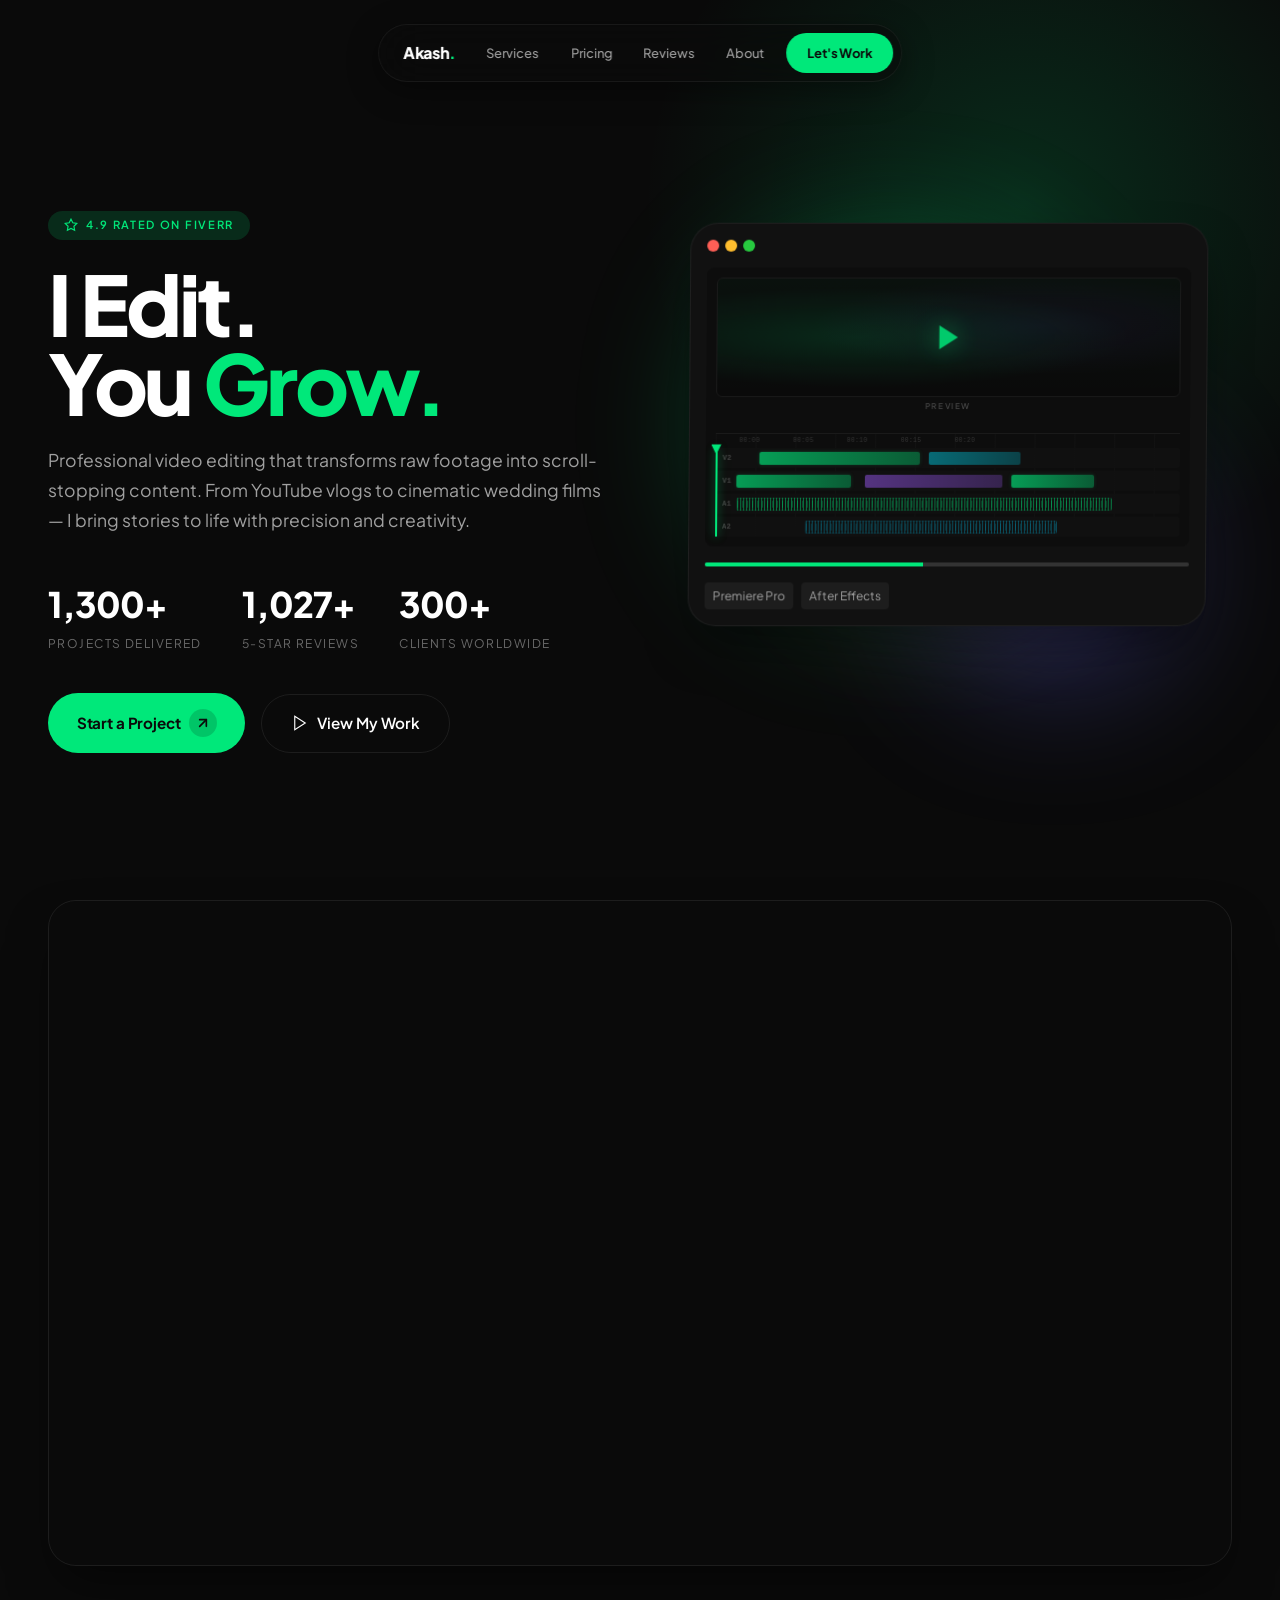
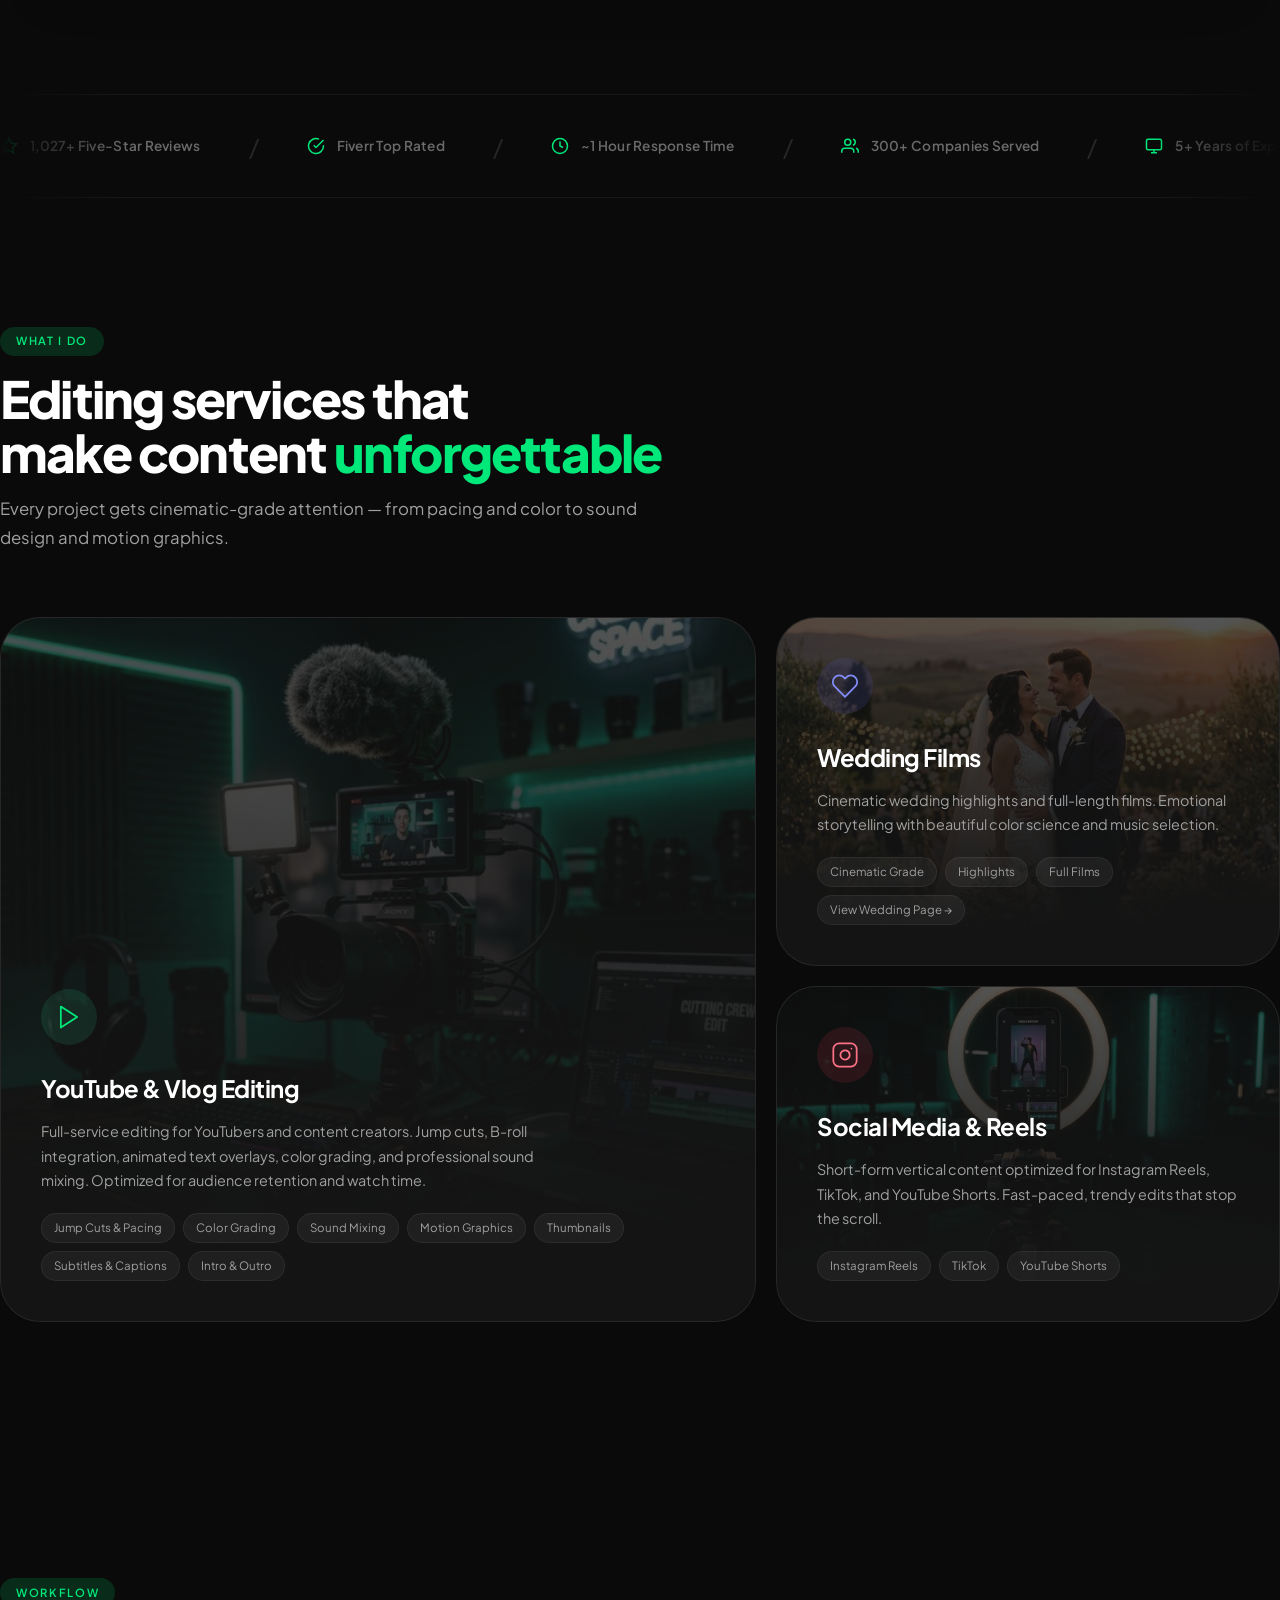
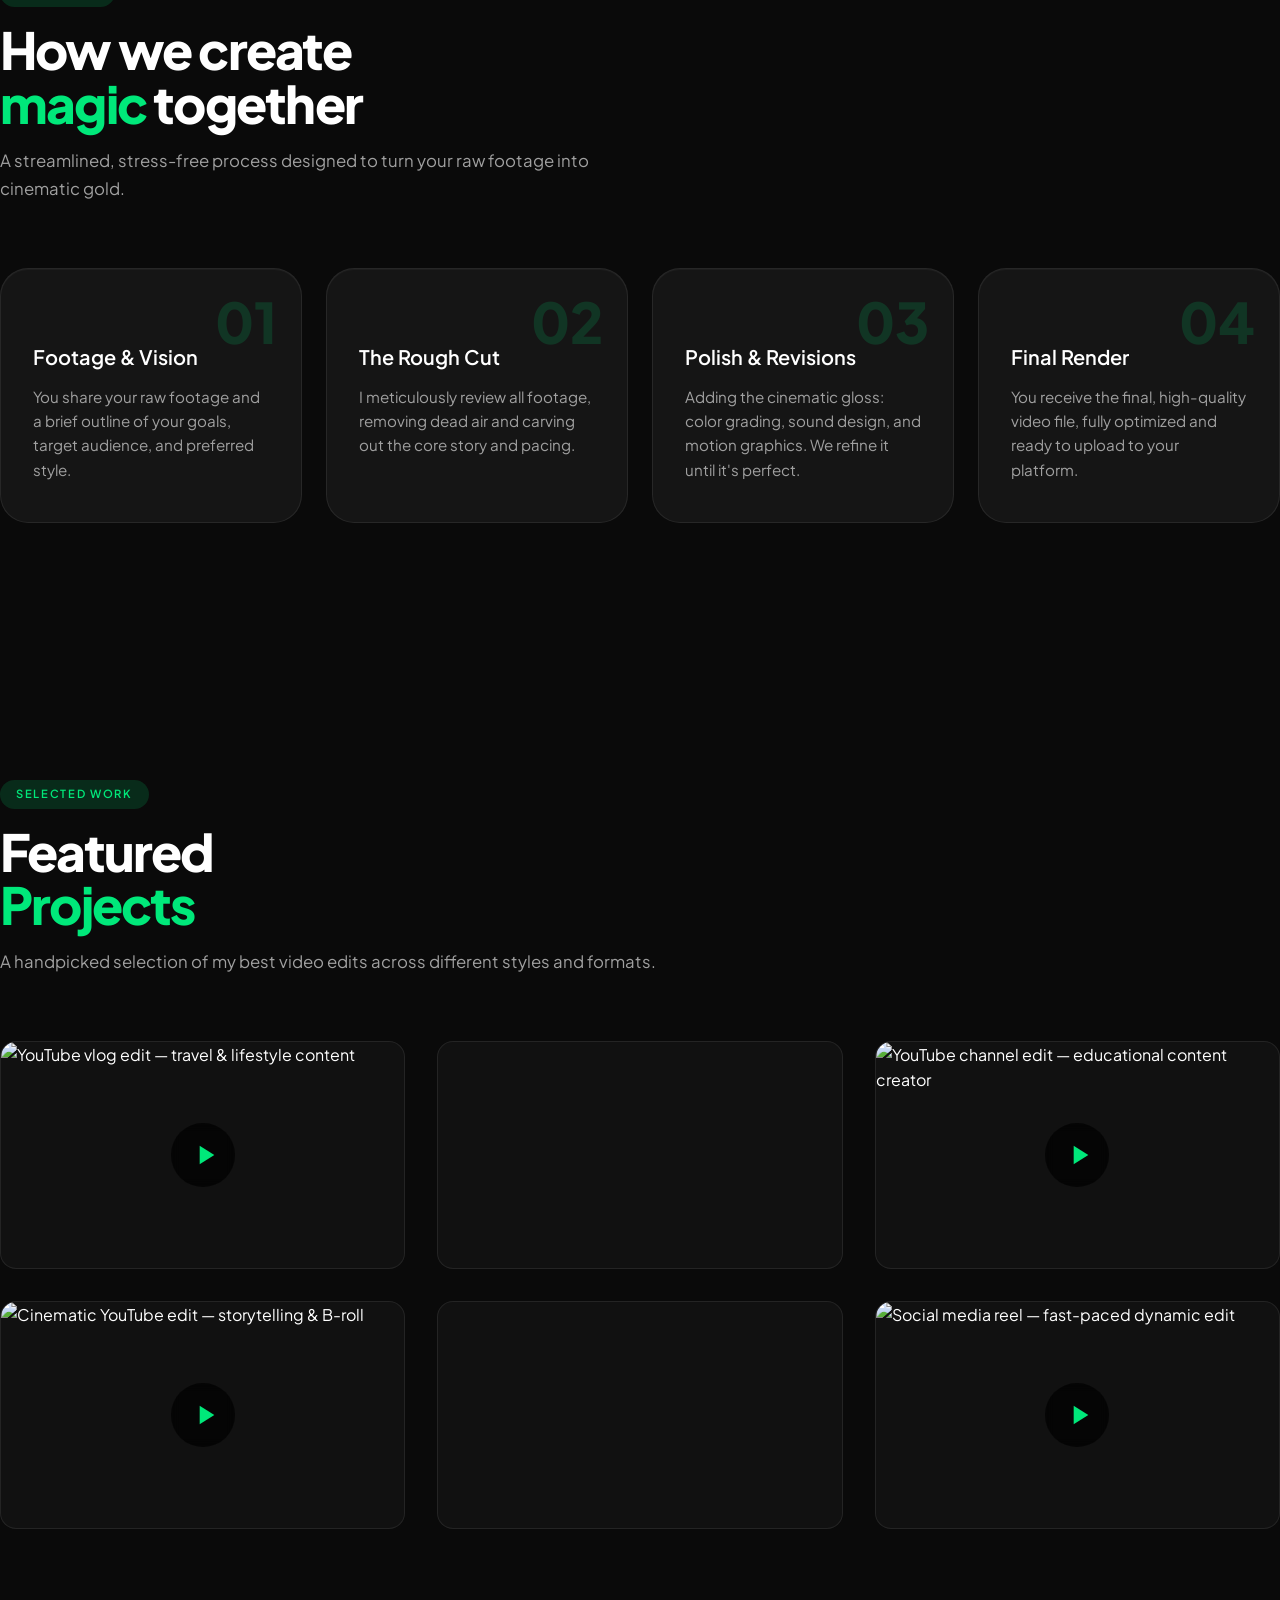
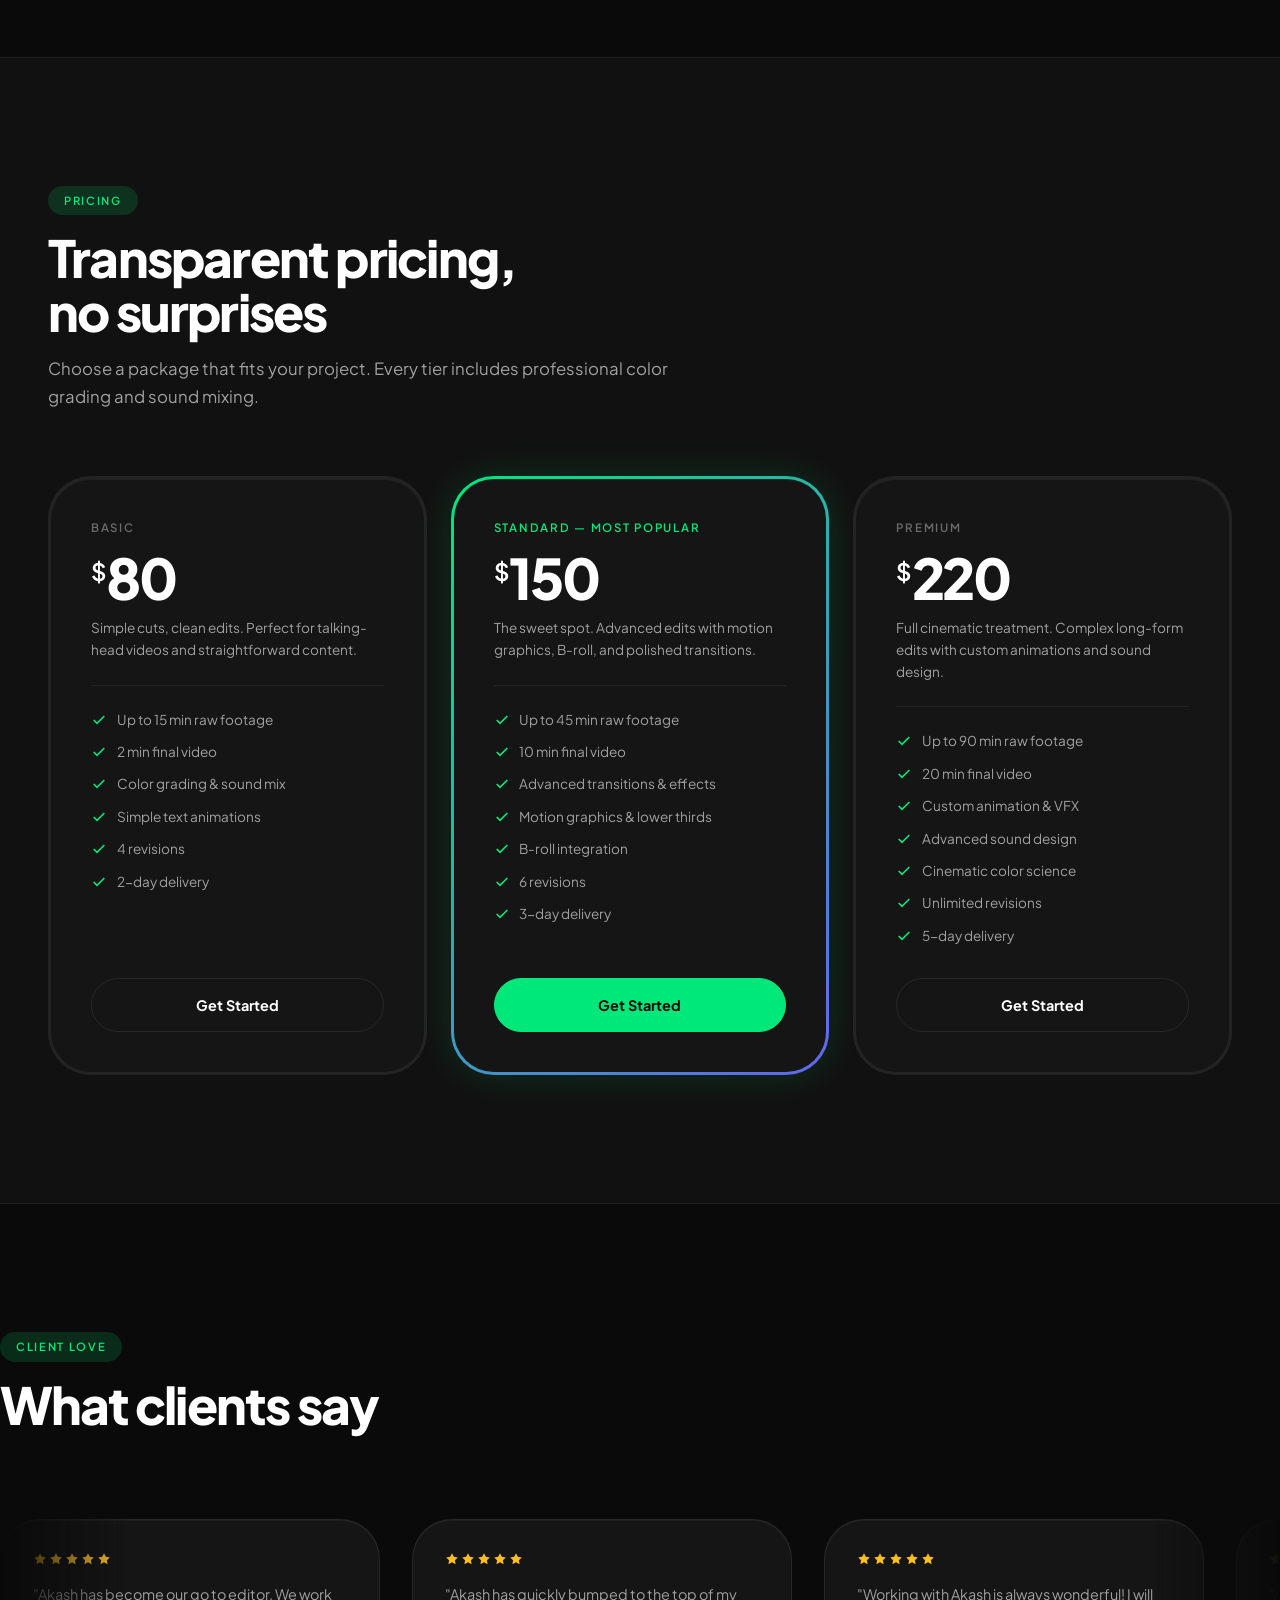
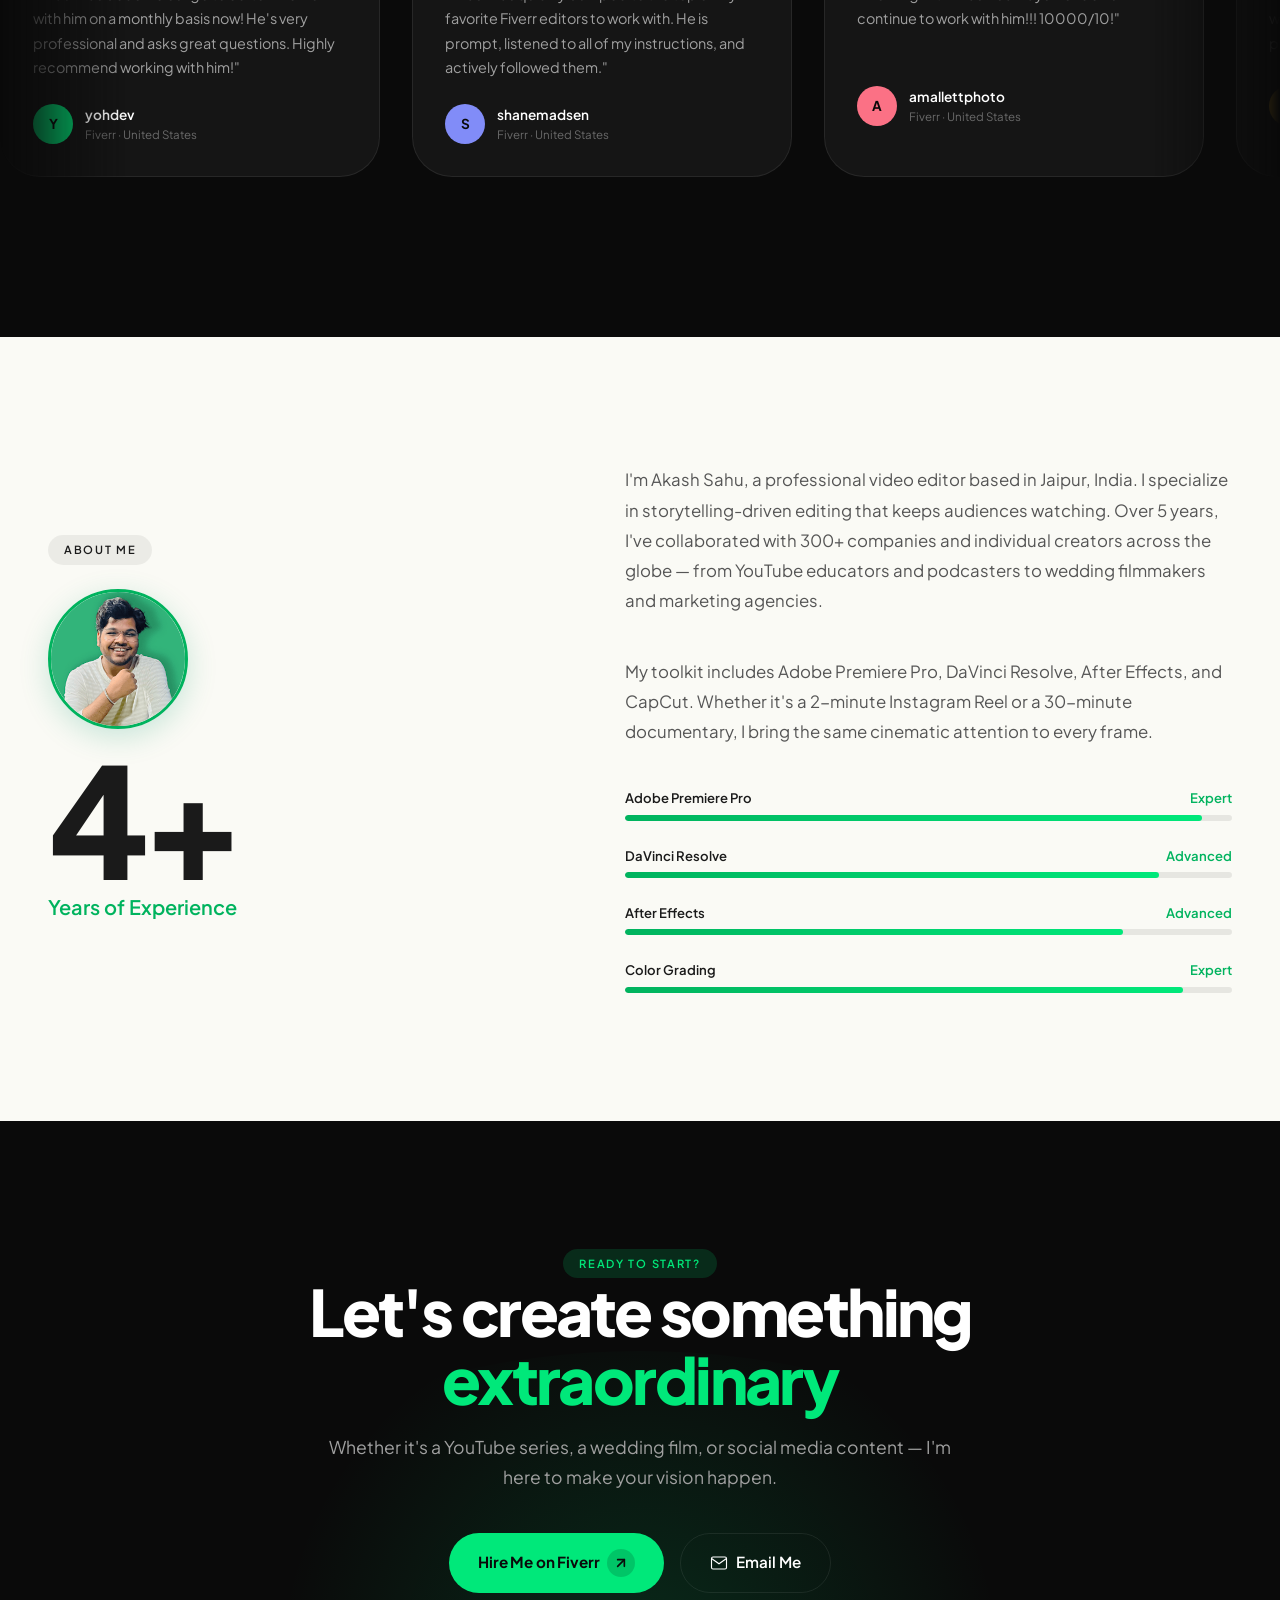
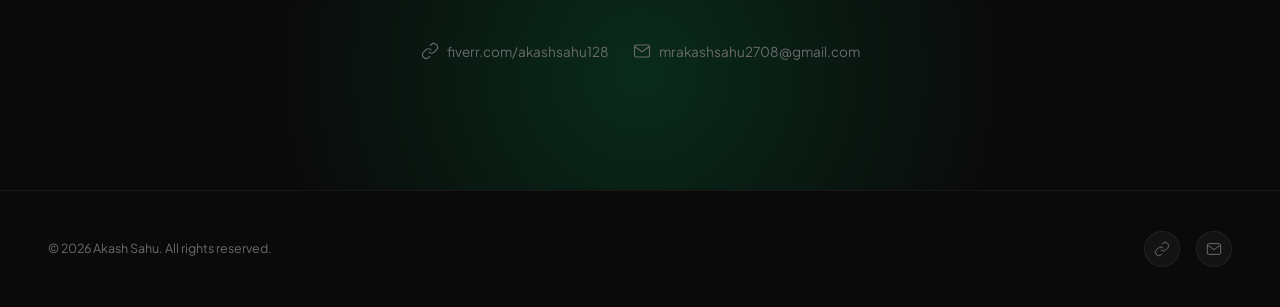
==== index.html @ 8ff0cf75 "Initial commit: Akash Sahu portfolio website" ====
<!DOCTYPE html>
<html lang="en">
<head>
  <meta charset="UTF-8">
  <meta name="viewport" content="width=device-width, initial-scale=1.0">
  <title>Akash Sahu — Professional Video Editor | 1,300+ Projects Delivered</title>
  <meta name="description" content="Professional video editing services by Akash Sahu. 5+ years experience, 1,027+ five-star reviews, 1,300+ projects delivered. YouTube vlogs, wedding cinematics, social media content.">
  <link rel="stylesheet" href="styles.css">
  <link rel="preconnect" href="https://fonts.googleapis.com">
  <link rel="preconnect" href="https://fonts.gstatic.com" crossorigin>
  <link href="https://fonts.googleapis.com/css2?family=Plus+Jakarta+Sans:wght@300;400;500;600;700;800&display=swap" rel="stylesheet">
  <link rel="icon" href="favicon.ico" type="image/x-icon">

  <!-- Open Graph -->
  <meta property="og:type" content="website">
  <meta property="og:title" content="Akash Sahu — Professional Video Editor | 1,300+ Projects Delivered">
  <meta property="og:description" content="Professional video editing services by Akash Sahu. 5+ years experience, 1,027+ five-star reviews, 1,300+ projects delivered. YouTube vlogs, wedding cinematics, social media content.">
  <meta property="og:image" content="profile.jpg">
  <meta name="twitter:card" content="summary_large_image">
  <meta name="twitter:title" content="Akash Sahu — Professional Video Editor">
  <meta name="twitter:description" content="5+ years, 1,027+ five-star reviews, 1,300+ projects delivered. YouTube vlogs, wedding films, social media content.">
  <meta name="twitter:image" content="profile.jpg">

  <!-- Structured Data -->
  <script type="application/ld+json">
  {
    "@context": "https://schema.org",
    "@type": "Person",
    "name": "Akash Sahu",
    "jobTitle": "Professional Video Editor",
    "description": "Professional video editor with 5+ years of experience, 1,027+ five-star reviews, and 1,300+ projects delivered.",
    "email": "mrakashsahu2708@gmail.com",
    "url": "https://www.fiverr.com/akashsahu128",
    "sameAs": ["https://www.fiverr.com/akashsahu128"]
  }
  </script>
</head>
<body>

  <!-- ==================== NAVIGATION ==================== -->
  <nav class="nav-island" id="nav">
    <div class="nav-logo">Akash<span>.</span></div>
    <div class="nav-links">
      <a href="#services">Services</a>
      <a href="#pricing">Pricing</a>
      <a href="#reviews">Reviews</a>
      <a href="#about">About</a>
    </div>
    <a href="#contact" class="nav-cta">Let's Work</a>
    <button class="nav-hamburger" aria-label="Toggle menu">
      <span></span><span></span><span></span>
    </button>
  </nav>

  <!-- Mobile Menu -->
  <div class="mobile-menu">
    <a href="#services">Services</a>
    <a href="#pricing">Pricing</a>
    <a href="#reviews">Reviews</a>
    <a href="#about">About</a>
    <a href="#contact">Contact</a>
  </div>

  <!-- ==================== HERO ==================== -->
  <section class="hero container" id="hero">
    <div class="hero-content">
      <div class="eyebrow reveal">
        <svg width="14" height="14" viewBox="0 0 24 24" fill="none" stroke="currentColor" stroke-width="2"><polygon points="12 2 15.09 8.26 22 9.27 17 14.14 18.18 21.02 12 17.77 5.82 21.02 7 14.14 2 9.27 8.91 8.26"></polygon></svg>
        4.9 Rated on Fiverr
      </div>
      <h1 class="hero-title reveal reveal-delay-1">
        <span class="line">I Edit.</span>
        <span class="line">You <span class="accent">Grow.</span></span>
      </h1>
      <p class="hero-subtitle reveal reveal-delay-2">
        Professional video editing that transforms raw footage into scroll-stopping content. From YouTube vlogs to cinematic wedding films — I bring stories to life with precision and creativity.
      </p>
      <div class="hero-stats reveal reveal-delay-3">
        <div>
          <div class="hero-stat-number" data-count="1300" data-suffix="+">0</div>
          <div class="hero-stat-label">Projects Delivered</div>
        </div>
        <div>
          <div class="hero-stat-number" data-count="1027" data-suffix="+">0</div>
          <div class="hero-stat-label">5-Star Reviews</div>
        </div>
        <div>
          <div class="hero-stat-number" data-count="300" data-suffix="+">0</div>
          <div class="hero-stat-label">Clients Worldwide</div>
        </div>
      </div>
      <div class="hero-actions reveal reveal-delay-4">
        <a href="#contact" class="btn-primary">
          Start a Project
          <span class="btn-icon">
            <svg width="16" height="16" viewBox="0 0 24 24" fill="none" stroke="currentColor" stroke-width="2.5" stroke-linecap="round" stroke-linejoin="round"><line x1="7" y1="17" x2="17" y2="7"></line><polyline points="7 7 17 7 17 17"></polyline></svg>
          </span>
        </a>
        <a href="#services" class="btn-secondary">
          <svg width="18" height="18" viewBox="0 0 24 24" fill="none" stroke="currentColor" stroke-width="1.5"><polygon points="5 3 19 12 5 21 5 3"></polygon></svg>
          View My Work
        </a>
      </div>
    </div>

    <div class="hero-visual reveal">
      <div class="hero-visual-wrapper">
        <div class="hero-visual-orb orb-1"></div>
        <div class="hero-visual-orb orb-2"></div>
        <div class="hero-visual-orb orb-3"></div>
        <div class="hero-card">
          <div class="hero-card-header">
            <div class="hero-card-dots"><span></span><span></span><span></span></div>
          </div>
          <div class="hero-card-img hero-nle-graphic">
            <!-- Preview Monitor -->
            <div class="nle-preview">
              <div class="nle-preview-screen">
                <div class="nle-preview-gradient"></div>
                <svg class="nle-preview-play" viewBox="0 0 24 24" fill="var(--accent)"><polygon points="5 3 19 12 5 21 5 3"></polygon></svg>
              </div>
              <div class="nle-preview-label">PREVIEW</div>
            </div>
            <!-- Timeline Tracks -->
            <div class="nle-tracks">
              <div class="nle-track">
                <span class="nle-track-label">V2</span>
                <div class="nle-clip clip-green clip-short" style="width:35%;margin-left:5%"></div>
                <div class="nle-clip clip-teal clip-short" style="width:20%;margin-left:2%"></div>
              </div>
              <div class="nle-track">
                <span class="nle-track-label">V1</span>
                <div class="nle-clip clip-green" style="width:25%;margin-left:0%"></div>
                <div class="nle-clip clip-purple" style="width:30%;margin-left:3%"></div>
                <div class="nle-clip clip-green clip-short" style="width:18%;margin-left:2%"></div>
              </div>
              <div class="nle-track">
                <span class="nle-track-label">A1</span>
                <div class="nle-clip clip-waveform" style="width:82%;margin-left:0%"></div>
              </div>
              <div class="nle-track">
                <span class="nle-track-label">A2</span>
                <div class="nle-clip clip-waveform clip-waveform-alt" style="width:55%;margin-left:15%"></div>
              </div>
              <!-- Playhead -->
              <div class="nle-playhead"></div>
            </div>
          </div>
          <div class="hero-card-timeline">
            <div class="timeline-bar"><div class="timeline-progress"></div></div>
          </div>
          <div class="hero-card-tools">
            <span class="tool-tag">Premiere Pro</span>
            <span class="tool-tag">After Effects</span>
          </div>
        </div>
      </div>
    </div>
  </section>

  <!-- ==================== SHOWREEL SECTION ==================== -->
  <section class="showreel-section">
    <div class="container reveal">
      <div class="showreel-container">
        <iframe src="https://player.vimeo.com/video/895341088?background=1&autoplay=1&loop=1&byline=0&title=0" frameborder="0" allow="autoplay; fullscreen; picture-in-picture" allowfullscreen></iframe>
      </div>
    </div>
  </section>

  <!-- ==================== MARQUEE ==================== -->
  <section class="marquee-section">
    <div class="marquee-track">
      <div class="marquee-item">
        <svg width="18" height="18" viewBox="0 0 24 24" fill="none" stroke="currentColor" stroke-width="2"><polygon points="12 2 15.09 8.26 22 9.27 17 14.14 18.18 21.02 12 17.77 5.82 21.02 7 14.14 2 9.27 8.91 8.26"></polygon></svg>
        1,027+ Five-Star Reviews
      </div>
      <span class="marquee-divider">/</span>
      <div class="marquee-item">
        <svg width="18" height="18" viewBox="0 0 24 24" fill="none" stroke="currentColor" stroke-width="2"><path d="M22 11.08V12a10 10 0 1 1-5.93-9.14"></path><polyline points="22 4 12 14.01 9 11.01"></polyline></svg>
        Fiverr Top Rated
      </div>
      <span class="marquee-divider">/</span>
      <div class="marquee-item">
        <svg width="18" height="18" viewBox="0 0 24 24" fill="none" stroke="currentColor" stroke-width="2"><circle cx="12" cy="12" r="10"></circle><polyline points="12 6 12 12 16 14"></polyline></svg>
        ~1 Hour Response Time
      </div>
      <span class="marquee-divider">/</span>
      <div class="marquee-item">
        <svg width="18" height="18" viewBox="0 0 24 24" fill="none" stroke="currentColor" stroke-width="2"><path d="M17 21v-2a4 4 0 0 0-4-4H5a4 4 0 0 0-4 4v2"></path><circle cx="9" cy="7" r="4"></circle><path d="M23 21v-2a4 4 0 0 0-3-3.87"></path><path d="M16 3.13a4 4 0 0 1 0 7.75"></path></svg>
        300+ Companies Served
      </div>
      <span class="marquee-divider">/</span>
      <div class="marquee-item">
        <svg width="18" height="18" viewBox="0 0 24 24" fill="none" stroke="currentColor" stroke-width="2"><rect x="2" y="3" width="20" height="14" rx="2" ry="2"></rect><line x1="8" y1="21" x2="16" y2="21"></line><line x1="12" y1="17" x2="12" y2="21"></line></svg>
        5+ Years of Experience
      </div>
      <span class="marquee-divider">/</span>
      <!-- Duplicate for seamless loop -->
      <div class="marquee-item">
        <svg width="18" height="18" viewBox="0 0 24 24" fill="none" stroke="currentColor" stroke-width="2"><polygon points="12 2 15.09 8.26 22 9.27 17 14.14 18.18 21.02 12 17.77 5.82 21.02 7 14.14 2 9.27 8.91 8.26"></polygon></svg>
        1,027+ Five-Star Reviews
      </div>
      <span class="marquee-divider">/</span>
      <div class="marquee-item">
        <svg width="18" height="18" viewBox="0 0 24 24" fill="none" stroke="currentColor" stroke-width="2"><path d="M22 11.08V12a10 10 0 1 1-5.93-9.14"></path><polyline points="22 4 12 14.01 9 11.01"></polyline></svg>
        Fiverr Top Rated
      </div>
      <span class="marquee-divider">/</span>
      <div class="marquee-item">
        <svg width="18" height="18" viewBox="0 0 24 24" fill="none" stroke="currentColor" stroke-width="2"><circle cx="12" cy="12" r="10"></circle><polyline points="12 6 12 12 16 14"></polyline></svg>
        ~1 Hour Response Time
      </div>
      <span class="marquee-divider">/</span>
      <div class="marquee-item">
        <svg width="18" height="18" viewBox="0 0 24 24" fill="none" stroke="currentColor" stroke-width="2"><path d="M17 21v-2a4 4 0 0 0-4-4H5a4 4 0 0 0-4 4v2"></path><circle cx="9" cy="7" r="4"></circle><path d="M23 21v-2a4 4 0 0 0-3-3.87"></path><path d="M16 3.13a4 4 0 0 1 0 7.75"></path></svg>
        300+ Companies Served
      </div>
      <span class="marquee-divider">/</span>
      <div class="marquee-item">
        <svg width="18" height="18" viewBox="0 0 24 24" fill="none" stroke="currentColor" stroke-width="2"><rect x="2" y="3" width="20" height="14" rx="2" ry="2"></rect><line x1="8" y1="21" x2="16" y2="21"></line><line x1="12" y1="17" x2="12" y2="21"></line></svg>
        5+ Years of Experience
      </div>
      <span class="marquee-divider">/</span>
    </div>
  </section>

  <!-- ==================== SERVICES ==================== -->
  <section class="services container" id="services">
    <div class="section-header">
      <div class="eyebrow reveal">What I Do</div>
      <h2 class="section-title reveal reveal-delay-1">Editing services that<br>make content <span style="color:var(--accent)">unforgettable</span></h2>
      <p class="section-subtitle reveal reveal-delay-2">Every project gets cinematic-grade attention — from pacing and color to sound design and motion graphics.</p>
    </div>

    <div class="services-grid">
      <!-- Card 1: YouTube (Large) -->
      <div class="service-card large reveal">
        <div class="service-card-bg" style="background-image: url('images/service_vlog.png');"></div>
        <div class="service-icon">
          <svg viewBox="0 0 24 24" fill="none" stroke="currentColor" stroke-linecap="round" stroke-linejoin="round">
            <polygon points="5 3 19 12 5 21 5 3"></polygon>
          </svg>
        </div>
        <h3 class="service-title">YouTube & Vlog Editing</h3>
        <p class="service-description">
          Full-service editing for YouTubers and content creators. Jump cuts, B-roll integration, animated text overlays, color grading, and professional sound mixing. Optimized for audience retention and watch time.
        </p>
        <div class="service-features">
          <span class="service-feature-tag">Jump Cuts & Pacing</span>
          <span class="service-feature-tag">Color Grading</span>
          <span class="service-feature-tag">Sound Mixing</span>
          <span class="service-feature-tag">Motion Graphics</span>
          <span class="service-feature-tag">Thumbnails</span>
          <span class="service-feature-tag">Subtitles & Captions</span>
          <span class="service-feature-tag">Intro & Outro</span>
        </div>
      </div>

      <!-- Card 2: Weddings -->
      <a href="wedding.html" class="service-card reveal reveal-delay-1" style="text-decoration:none;cursor:pointer;">
        <div class="service-card-bg" style="background-image: url('images/service_wedding.png');"></div>
        <div class="service-icon">
          <svg viewBox="0 0 24 24" fill="none" stroke="currentColor" stroke-linecap="round" stroke-linejoin="round">
            <path d="M20.84 4.61a5.5 5.5 0 0 0-7.78 0L12 5.67l-1.06-1.06a5.5 5.5 0 0 0-7.78 7.78l1.06 1.06L12 21.23l7.78-7.78 1.06-1.06a5.5 5.5 0 0 0 0-7.78z"></path>
          </svg>
        </div>
        <h3 class="service-title">Wedding Films</h3>
        <p class="service-description">
          Cinematic wedding highlights and full-length films. Emotional storytelling with beautiful color science and music selection.
        </p>
        <div class="service-features">
          <span class="service-feature-tag">Cinematic Grade</span>
          <span class="service-feature-tag">Highlights</span>
          <span class="service-feature-tag">Full Films</span>
          <span class="service-feature-tag">View Wedding Page →</span>
        </div>
      </a>

      <!-- Card 3: Social Media -->
      <div class="service-card reveal reveal-delay-2">
        <div class="service-card-bg" style="background-image: url('images/service_reels.png');"></div>
        <div class="service-icon">
          <svg viewBox="0 0 24 24" fill="none" stroke="currentColor" stroke-linecap="round" stroke-linejoin="round">
            <rect x="2" y="2" width="20" height="20" rx="5" ry="5"></rect>
            <path d="M16 11.37A4 4 0 1 1 12.63 8 4 4 0 0 1 16 11.37z"></path>
            <line x1="17.5" y1="6.5" x2="17.51" y2="6.5"></line>
          </svg>
        </div>
        <h3 class="service-title">Social Media & Reels</h3>
        <p class="service-description">
          Short-form vertical content optimized for Instagram Reels, TikTok, and YouTube Shorts. Fast-paced, trendy edits that stop the scroll.
        </p>
        <div class="service-features">
          <span class="service-feature-tag">Instagram Reels</span>
          <span class="service-feature-tag">TikTok</span>
          <span class="service-feature-tag">YouTube Shorts</span>
        </div>
      </div>
    </div>
  </section>

  <!-- ==================== WORKING PROCESS ==================== -->
  <section class="process container" id="process">
    <div class="section-header">
      <div class="eyebrow reveal">Workflow</div>
      <h2 class="section-title reveal reveal-delay-1">How we create<br><span style="color:var(--accent)">magic</span> together</h2>
      <p class="section-subtitle reveal reveal-delay-2">A streamlined, stress-free process designed to turn your raw footage into cinematic gold.</p>
    </div>

    <div class="process-grid">
      <!-- Step 1 -->
      <div class="process-step reveal">
        <div class="process-number">01</div>
        <h3 class="process-title">Footage & Vision</h3>
        <p class="process-desc">You share your raw footage and a brief outline of your goals, target audience, and preferred style.</p>
      </div>

      <!-- Step 2 -->
      <div class="process-step reveal reveal-delay-1">
        <div class="process-number">02</div>
        <h3 class="process-title">The Rough Cut</h3>
        <p class="process-desc">I meticulously review all footage, removing dead air and carving out the core story and pacing.</p>
      </div>

      <!-- Step 3 -->
      <div class="process-step reveal reveal-delay-2">
        <div class="process-number">03</div>
        <h3 class="process-title">Polish & Revisions</h3>
        <p class="process-desc">Adding the cinematic gloss: color grading, sound design, and motion graphics. We refine it until it's perfect.</p>
      </div>

      <!-- Step 4 -->
      <div class="process-step reveal reveal-delay-3">
        <div class="process-number">04</div>
        <h3 class="process-title">Final Render</h3>
        <p class="process-desc">You receive the final, high-quality video file, fully optimized and ready to upload to your platform.</p>
      </div>
    </div>
  </section>

  <!-- ==================== PORTFOLIO ==================== -->
  <section class="portfolio container" id="portfolio">
    <div class="section-header">
      <div class="eyebrow reveal">Selected Work</div>
      <h2 class="section-title reveal reveal-delay-1">Featured<br><span style="color:var(--accent)">Projects</span></h2>
      <p class="section-subtitle reveal reveal-delay-2">A handpicked selection of my best video edits across different styles and formats.</p>
    </div>

    <div class="portfolio-grid">
      <!-- 1 -->
      <div class="portfolio-item reveal">
        <a href="https://www.youtube.com/watch?v=IF19DSwY68c" target="_blank" class="yt-thumbnail-wrapper">
          <img src="https://i.ytimg.com/vi/IF19DSwY68c/maxresdefault.jpg" alt="YouTube vlog edit — travel & lifestyle content" class="yt-thumbnail" width="1280" height="720" loading="lazy">
          <div class="yt-play-btn"><svg viewBox="0 0 24 24" fill="currentColor" width="32" height="32"><path d="M8 5v14l11-7z"/></svg></div>
        </a>
      </div>
      <!-- 2 -->
      <div class="portfolio-item reveal reveal-delay-1">
        <iframe src="https://player.vimeo.com/video/895341088" frameborder="0" allow="autoplay; fullscreen; picture-in-picture" allowfullscreen loading="lazy"></iframe>
      </div>
      <!-- 3 -->
      <div class="portfolio-item reveal reveal-delay-2">
        <a href="https://www.youtube.com/watch?v=ytHVjtpH3X8" target="_blank" class="yt-thumbnail-wrapper">
          <img src="https://i.ytimg.com/vi/ytHVjtpH3X8/maxresdefault.jpg" alt="YouTube channel edit — educational content creator" class="yt-thumbnail" width="1280" height="720" loading="lazy">
          <div class="yt-play-btn"><svg viewBox="0 0 24 24" fill="currentColor" width="32" height="32"><path d="M8 5v14l11-7z"/></svg></div>
        </a>
      </div>
      <!-- 4 -->
      <div class="portfolio-item reveal">
        <a href="https://www.youtube.com/watch?v=e10_kUHwZQg" target="_blank" class="yt-thumbnail-wrapper">
          <img src="https://i.ytimg.com/vi/e10_kUHwZQg/maxresdefault.jpg" alt="Cinematic YouTube edit — storytelling & B-roll" class="yt-thumbnail" width="1280" height="720" loading="lazy">
          <div class="yt-play-btn"><svg viewBox="0 0 24 24" fill="currentColor" width="32" height="32"><path d="M8 5v14l11-7z"/></svg></div>
        </a>
      </div>
      <!-- 5 -->
      <div class="portfolio-item reveal reveal-delay-1">
        <iframe src="https://player.vimeo.com/video/950364816" frameborder="0" allow="autoplay; fullscreen; picture-in-picture" allowfullscreen loading="lazy"></iframe>
      </div>
      <!-- 6 -->
      <div class="portfolio-item reveal reveal-delay-2">
        <a href="https://www.youtube.com/watch?v=-rHk6a1yCV0" target="_blank" class="yt-thumbnail-wrapper">
          <img src="https://i.ytimg.com/vi/-rHk6a1yCV0/maxresdefault.jpg" alt="Social media reel — fast-paced dynamic edit" class="yt-thumbnail" width="1280" height="720" loading="lazy">
          <div class="yt-play-btn"><svg viewBox="0 0 24 24" fill="currentColor" width="32" height="32"><path d="M8 5v14l11-7z"/></svg></div>
        </a>
      </div>
    </div>
  </section>

  <!-- ==================== PRICING ==================== -->
  <section class="pricing" id="pricing">
    <div class="container">
      <div class="section-header">
        <div class="eyebrow reveal">Pricing</div>
        <h2 class="section-title reveal reveal-delay-1">Transparent pricing,<br>no surprises</h2>
        <p class="section-subtitle reveal reveal-delay-2">Choose a package that fits your project. Every tier includes professional color grading and sound mixing.</p>
      </div>

      <div class="pricing-grid">
        <!-- Basic -->
        <div class="pricing-card-outer reveal">
          <div class="pricing-card">
            <div class="pricing-tier">Basic</div>
            <div class="pricing-price"><sup>$</sup>80</div>
            <p class="pricing-desc">Simple cuts, clean edits. Perfect for talking-head videos and straightforward content.</p>
            <div class="pricing-divider"></div>
            <div class="pricing-features">
              <div class="pricing-feature">
                <svg width="16" height="16" viewBox="0 0 24 24" fill="none" stroke="currentColor" stroke-width="2.5"><polyline points="20 6 9 17 4 12"></polyline></svg>
                Up to 15 min raw footage
              </div>
              <div class="pricing-feature">
                <svg width="16" height="16" viewBox="0 0 24 24" fill="none" stroke="currentColor" stroke-width="2.5"><polyline points="20 6 9 17 4 12"></polyline></svg>
                2 min final video
              </div>
              <div class="pricing-feature">
                <svg width="16" height="16" viewBox="0 0 24 24" fill="none" stroke="currentColor" stroke-width="2.5"><polyline points="20 6 9 17 4 12"></polyline></svg>
                Color grading & sound mix
              </div>
              <div class="pricing-feature">
                <svg width="16" height="16" viewBox="0 0 24 24" fill="none" stroke="currentColor" stroke-width="2.5"><polyline points="20 6 9 17 4 12"></polyline></svg>
                Simple text animations
              </div>
              <div class="pricing-feature">
                <svg width="16" height="16" viewBox="0 0 24 24" fill="none" stroke="currentColor" stroke-width="2.5"><polyline points="20 6 9 17 4 12"></polyline></svg>
                4 revisions
              </div>
              <div class="pricing-feature">
                <svg width="16" height="16" viewBox="0 0 24 24" fill="none" stroke="currentColor" stroke-width="2.5"><polyline points="20 6 9 17 4 12"></polyline></svg>
                2-day delivery
              </div>
            </div>
            <a href="https://www.fiverr.com/akashsahu128/professional-video-editing-for-your-youtube-channel-vlog" target="_blank" rel="noopener" class="pricing-cta">Get Started</a>
          </div>
        </div>

        <!-- Standard (Featured) -->
        <div class="pricing-card-outer featured reveal reveal-delay-1">
          <div class="pricing-card">
            <div class="pricing-tier">Standard — Most Popular</div>
            <div class="pricing-price"><sup>$</sup>150</div>
            <p class="pricing-desc">The sweet spot. Advanced edits with motion graphics, B-roll, and polished transitions.</p>
            <div class="pricing-divider"></div>
            <div class="pricing-features">
              <div class="pricing-feature">
                <svg width="16" height="16" viewBox="0 0 24 24" fill="none" stroke="currentColor" stroke-width="2.5"><polyline points="20 6 9 17 4 12"></polyline></svg>
                Up to 45 min raw footage
              </div>
              <div class="pricing-feature">
                <svg width="16" height="16" viewBox="0 0 24 24" fill="none" stroke="currentColor" stroke-width="2.5"><polyline points="20 6 9 17 4 12"></polyline></svg>
                10 min final video
              </div>
              <div class="pricing-feature">
                <svg width="16" height="16" viewBox="0 0 24 24" fill="none" stroke="currentColor" stroke-width="2.5"><polyline points="20 6 9 17 4 12"></polyline></svg>
                Advanced transitions & effects
              </div>
              <div class="pricing-feature">
                <svg width="16" height="16" viewBox="0 0 24 24" fill="none" stroke="currentColor" stroke-width="2.5"><polyline points="20 6 9 17 4 12"></polyline></svg>
                Motion graphics & lower thirds
              </div>
              <div class="pricing-feature">
                <svg width="16" height="16" viewBox="0 0 24 24" fill="none" stroke="currentColor" stroke-width="2.5"><polyline points="20 6 9 17 4 12"></polyline></svg>
                B-roll integration
              </div>
              <div class="pricing-feature">
                <svg width="16" height="16" viewBox="0 0 24 24" fill="none" stroke="currentColor" stroke-width="2.5"><polyline points="20 6 9 17 4 12"></polyline></svg>
                6 revisions
              </div>
              <div class="pricing-feature">
                <svg width="16" height="16" viewBox="0 0 24 24" fill="none" stroke="currentColor" stroke-width="2.5"><polyline points="20 6 9 17 4 12"></polyline></svg>
                3-day delivery
              </div>
            </div>
            <a href="https://www.fiverr.com/akashsahu128/professional-video-editing-for-your-youtube-channel-vlog" target="_blank" rel="noopener" class="pricing-cta">Get Started</a>
          </div>
        </div>

        <!-- Premium -->
        <div class="pricing-card-outer reveal reveal-delay-2">
          <div class="pricing-card">
            <div class="pricing-tier">Premium</div>
            <div class="pricing-price"><sup>$</sup>220</div>
            <p class="pricing-desc">Full cinematic treatment. Complex long-form edits with custom animations and sound design.</p>
            <div class="pricing-divider"></div>
            <div class="pricing-features">
              <div class="pricing-feature">
                <svg width="16" height="16" viewBox="0 0 24 24" fill="none" stroke="currentColor" stroke-width="2.5"><polyline points="20 6 9 17 4 12"></polyline></svg>
                Up to 90 min raw footage
              </div>
              <div class="pricing-feature">
                <svg width="16" height="16" viewBox="0 0 24 24" fill="none" stroke="currentColor" stroke-width="2.5"><polyline points="20 6 9 17 4 12"></polyline></svg>
                20 min final video
              </div>
              <div class="pricing-feature">
                <svg width="16" height="16" viewBox="0 0 24 24" fill="none" stroke="currentColor" stroke-width="2.5"><polyline points="20 6 9 17 4 12"></polyline></svg>
                Custom animation & VFX
              </div>
              <div class="pricing-feature">
                <svg width="16" height="16" viewBox="0 0 24 24" fill="none" stroke="currentColor" stroke-width="2.5"><polyline points="20 6 9 17 4 12"></polyline></svg>
                Advanced sound design
              </div>
              <div class="pricing-feature">
                <svg width="16" height="16" viewBox="0 0 24 24" fill="none" stroke="currentColor" stroke-width="2.5"><polyline points="20 6 9 17 4 12"></polyline></svg>
                Cinematic color science
              </div>
              <div class="pricing-feature">
                <svg width="16" height="16" viewBox="0 0 24 24" fill="none" stroke="currentColor" stroke-width="2.5"><polyline points="20 6 9 17 4 12"></polyline></svg>
                Unlimited revisions
              </div>
              <div class="pricing-feature">
                <svg width="16" height="16" viewBox="0 0 24 24" fill="none" stroke="currentColor" stroke-width="2.5"><polyline points="20 6 9 17 4 12"></polyline></svg>
                5-day delivery
              </div>
            </div>
            <a href="https://www.fiverr.com/akashsahu128/professional-video-editing-for-your-youtube-channel-vlog" target="_blank" rel="noopener" class="pricing-cta">Get Started</a>
          </div>
        </div>
      </div>
    </div>
  </section>

  <!-- ==================== REVIEWS ==================== -->
  <section class="reviews container" id="reviews">
    <div class="reviews-header">
      <div>
        <div class="eyebrow reveal">Client Love</div>
        <h2 class="section-title reveal reveal-delay-1">What clients say</h2>
      </div>
      <div class="reviews-rating reveal reveal-delay-2">
        <div class="stars">
          <svg width="18" height="18" viewBox="0 0 24 24" fill="currentColor"><polygon points="12 2 15.09 8.26 22 9.27 17 14.14 18.18 21.02 12 17.77 5.82 21.02 7 14.14 2 9.27 8.91 8.26"></polygon></svg>
          <svg width="18" height="18" viewBox="0 0 24 24" fill="currentColor"><polygon points="12 2 15.09 8.26 22 9.27 17 14.14 18.18 21.02 12 17.77 5.82 21.02 7 14.14 2 9.27 8.91 8.26"></polygon></svg>
          <svg width="18" height="18" viewBox="0 0 24 24" fill="currentColor"><polygon points="12 2 15.09 8.26 22 9.27 17 14.14 18.18 21.02 12 17.77 5.82 21.02 7 14.14 2 9.27 8.91 8.26"></polygon></svg>
          <svg width="18" height="18" viewBox="0 0 24 24" fill="currentColor"><polygon points="12 2 15.09 8.26 22 9.27 17 14.14 18.18 21.02 12 17.77 5.82 21.02 7 14.14 2 9.27 8.91 8.26"></polygon></svg>
          <svg width="18" height="18" viewBox="0 0 24 24" fill="currentColor"><polygon points="12 2 15.09 8.26 22 9.27 17 14.14 18.18 21.02 12 17.77 5.82 21.02 7 14.14 2 9.27 8.91 8.26"></polygon></svg>
        </div>
        4.9/5 from 1,027+ reviews
      </div>
    </div>

    <div class="reviews-marquee-container">
      <div class="reviews-scroll" id="reviews-track">
        <!-- Review 1: yohdev -->
        <div class="review-card">
          <div class="review-stars">
            <svg width="14" height="14" viewBox="0 0 24 24" fill="currentColor"><polygon points="12 2 15.09 8.26 22 9.27 17 14.14 18.18 21.02 12 17.77 5.82 21.02 7 14.14 2 9.27 8.91 8.26"></polygon></svg>
            <svg width="14" height="14" viewBox="0 0 24 24" fill="currentColor"><polygon points="12 2 15.09 8.26 22 9.27 17 14.14 18.18 21.02 12 17.77 5.82 21.02 7 14.14 2 9.27 8.91 8.26"></polygon></svg>
            <svg width="14" height="14" viewBox="0 0 24 24" fill="currentColor"><polygon points="12 2 15.09 8.26 22 9.27 17 14.14 18.18 21.02 12 17.77 5.82 21.02 7 14.14 2 9.27 8.91 8.26"></polygon></svg>
            <svg width="14" height="14" viewBox="0 0 24 24" fill="currentColor"><polygon points="12 2 15.09 8.26 22 9.27 17 14.14 18.18 21.02 12 17.77 5.82 21.02 7 14.14 2 9.27 8.91 8.26"></polygon></svg>
            <svg width="14" height="14" viewBox="0 0 24 24" fill="currentColor"><polygon points="12 2 15.09 8.26 22 9.27 17 14.14 18.18 21.02 12 17.77 5.82 21.02 7 14.14 2 9.27 8.91 8.26"></polygon></svg>
          </div>
          <p class="review-text">"Akash has become our go to editor. We work with him on a monthly basis now! He's very professional and asks great questions. Highly recommend working with him!"</p>
          <div class="review-author">
            <div class="review-avatar av-1">Y</div>
            <div>
              <div class="review-name">yohdev</div>
              <div class="review-source">Fiverr · United States</div>
            </div>
          </div>
        </div>

        <!-- Review 2: shanemadsen -->
        <div class="review-card">
          <div class="review-stars">
            <svg width="14" height="14" viewBox="0 0 24 24" fill="currentColor"><polygon points="12 2 15.09 8.26 22 9.27 17 14.14 18.18 21.02 12 17.77 5.82 21.02 7 14.14 2 9.27 8.91 8.26"></polygon></svg>
            <svg width="14" height="14" viewBox="0 0 24 24" fill="currentColor"><polygon points="12 2 15.09 8.26 22 9.27 17 14.14 18.18 21.02 12 17.77 5.82 21.02 7 14.14 2 9.27 8.91 8.26"></polygon></svg>
            <svg width="14" height="14" viewBox="0 0 24 24" fill="currentColor"><polygon points="12 2 15.09 8.26 22 9.27 17 14.14 18.18 21.02 12 17.77 5.82 21.02 7 14.14 2 9.27 8.91 8.26"></polygon></svg>
            <svg width="14" height="14" viewBox="0 0 24 24" fill="currentColor"><polygon points="12 2 15.09 8.26 22 9.27 17 14.14 18.18 21.02 12 17.77 5.82 21.02 7 14.14 2 9.27 8.91 8.26"></polygon></svg>
            <svg width="14" height="14" viewBox="0 0 24 24" fill="currentColor"><polygon points="12 2 15.09 8.26 22 9.27 17 14.14 18.18 21.02 12 17.77 5.82 21.02 7 14.14 2 9.27 8.91 8.26"></polygon></svg>
          </div>
          <p class="review-text">"Akash has quickly bumped to the top of my favorite Fiverr editors to work with. He is prompt, listened to all of my instructions, and actively followed them."</p>
          <div class="review-author">
            <div class="review-avatar av-2">S</div>
            <div>
              <div class="review-name">shanemadsen</div>
              <div class="review-source">Fiverr · United States</div>
            </div>
          </div>
        </div>

        <!-- Review 3: amallettphoto -->
        <div class="review-card">
          <div class="review-stars">
            <svg width="14" height="14" viewBox="0 0 24 24" fill="currentColor"><polygon points="12 2 15.09 8.26 22 9.27 17 14.14 18.18 21.02 12 17.77 5.82 21.02 7 14.14 2 9.27 8.91 8.26"></polygon></svg>
            <svg width="14" height="14" viewBox="0 0 24 24" fill="currentColor"><polygon points="12 2 15.09 8.26 22 9.27 17 14.14 18.18 21.02 12 17.77 5.82 21.02 7 14.14 2 9.27 8.91 8.26"></polygon></svg>
            <svg width="14" height="14" viewBox="0 0 24 24" fill="currentColor"><polygon points="12 2 15.09 8.26 22 9.27 17 14.14 18.18 21.02 12 17.77 5.82 21.02 7 14.14 2 9.27 8.91 8.26"></polygon></svg>
            <svg width="14" height="14" viewBox="0 0 24 24" fill="currentColor"><polygon points="12 2 15.09 8.26 22 9.27 17 14.14 18.18 21.02 12 17.77 5.82 21.02 7 14.14 2 9.27 8.91 8.26"></polygon></svg>
            <svg width="14" height="14" viewBox="0 0 24 24" fill="currentColor"><polygon points="12 2 15.09 8.26 22 9.27 17 14.14 18.18 21.02 12 17.77 5.82 21.02 7 14.14 2 9.27 8.91 8.26"></polygon></svg>
          </div>
          <p class="review-text">"Working with Akash is always wonderful! I will continue to work with him!!! 10000/10!"</p>
          <div class="review-author">
            <div class="review-avatar av-3">A</div>
            <div>
              <div class="review-name">amallettphoto</div>
              <div class="review-source">Fiverr · United States</div>
            </div>
          </div>
        </div>

        <!-- Review 4: niv_ka -->
        <div class="review-card">
          <div class="review-stars">
            <svg width="14" height="14" viewBox="0 0 24 24" fill="currentColor"><polygon points="12 2 15.09 8.26 22 9.27 17 14.14 18.18 21.02 12 17.77 5.82 21.02 7 14.14 2 9.27 8.91 8.26"></polygon></svg>
            <svg width="14" height="14" viewBox="0 0 24 24" fill="currentColor"><polygon points="12 2 15.09 8.26 22 9.27 17 14.14 18.18 21.02 12 17.77 5.82 21.02 7 14.14 2 9.27 8.91 8.26"></polygon></svg>
            <svg width="14" height="14" viewBox="0 0 24 24" fill="currentColor"><polygon points="12 2 15.09 8.26 22 9.27 17 14.14 18.18 21.02 12 17.77 5.82 21.02 7 14.14 2 9.27 8.91 8.26"></polygon></svg>
            <svg width="14" height="14" viewBox="0 0 24 24" fill="currentColor"><polygon points="12 2 15.09 8.26 22 9.27 17 14.14 18.18 21.02 12 17.77 5.82 21.02 7 14.14 2 9.27 8.91 8.26"></polygon></svg>
            <svg width="14" height="14" viewBox="0 0 24 24" fill="currentColor"><polygon points="12 2 15.09 8.26 22 9.27 17 14.14 18.18 21.02 12 17.77 5.82 21.02 7 14.14 2 9.27 8.91 8.26"></polygon></svg>
          </div>
          <p class="review-text">"Akash is super professional, fast and fun to work with. The results are amazing and perfect!"</p>
          <div class="review-author">
            <div class="review-avatar av-4">N</div>
            <div>
              <div class="review-name">niv_ka</div>
              <div class="review-source">Fiverr · Israel</div>
            </div>
          </div>
        </div>

        <!-- Review 5: markz_95 -->
        <div class="review-card">
          <div class="review-stars">
            <svg width="14" height="14" viewBox="0 0 24 24" fill="currentColor"><polygon points="12 2 15.09 8.26 22 9.27 17 14.14 18.18 21.02 12 17.77 5.82 21.02 7 14.14 2 9.27 8.91 8.26"></polygon></svg>
            <svg width="14" height="14" viewBox="0 0 24 24" fill="currentColor"><polygon points="12 2 15.09 8.26 22 9.27 17 14.14 18.18 21.02 12 17.77 5.82 21.02 7 14.14 2 9.27 8.91 8.26"></polygon></svg>
            <svg width="14" height="14" viewBox="0 0 24 24" fill="currentColor"><polygon points="12 2 15.09 8.26 22 9.27 17 14.14 18.18 21.02 12 17.77 5.82 21.02 7 14.14 2 9.27 8.91 8.26"></polygon></svg>
            <svg width="14" height="14" viewBox="0 0 24 24" fill="currentColor"><polygon points="12 2 15.09 8.26 22 9.27 17 14.14 18.18 21.02 12 17.77 5.82 21.02 7 14.14 2 9.27 8.91 8.26"></polygon></svg>
            <svg width="14" height="14" viewBox="0 0 24 24" fill="currentColor"><polygon points="12 2 15.09 8.26 22 9.27 17 14.14 18.18 21.02 12 17.77 5.82 21.02 7 14.14 2 9.27 8.91 8.26"></polygon></svg>
          </div>
          <p class="review-text">"Amazing to work with, the communication is great and he took time to listen and understand my needs. Attention to detail is top-notch!"</p>
          <div class="review-author">
            <div class="review-avatar av-5">M</div>
            <div>
              <div class="review-name">markz_95</div>
              <div class="review-source">Fiverr · Australia</div>
            </div>
          </div>
        </div>

        <!-- Review 6: taywantaylor -->
        <div class="review-card">
          <div class="review-stars">
            <svg width="14" height="14" viewBox="0 0 24 24" fill="currentColor"><polygon points="12 2 15.09 8.26 22 9.27 17 14.14 18.18 21.02 12 17.77 5.82 21.02 7 14.14 2 9.27 8.91 8.26"></polygon></svg>
            <svg width="14" height="14" viewBox="0 0 24 24" fill="currentColor"><polygon points="12 2 15.09 8.26 22 9.27 17 14.14 18.18 21.02 12 17.77 5.82 21.02 7 14.14 2 9.27 8.91 8.26"></polygon></svg>
            <svg width="14" height="14" viewBox="0 0 24 24" fill="currentColor"><polygon points="12 2 15.09 8.26 22 9.27 17 14.14 18.18 21.02 12 17.77 5.82 21.02 7 14.14 2 9.27 8.91 8.26"></polygon></svg>
            <svg width="14" height="14" viewBox="0 0 24 24" fill="currentColor"><polygon points="12 2 15.09 8.26 22 9.27 17 14.14 18.18 21.02 12 17.77 5.82 21.02 7 14.14 2 9.27 8.91 8.26"></polygon></svg>
            <svg width="14" height="14" viewBox="0 0 24 24" fill="currentColor"><polygon points="12 2 15.09 8.26 22 9.27 17 14.14 18.18 21.02 12 17.77 5.82 21.02 7 14.14 2 9.27 8.91 8.26"></polygon></svg>
          </div>
          <p class="review-text">"Akash adds the perfect touch to my videos, he’s an exceptional editor! Highly recommended for any YouTube project."</p>
          <div class="review-author">
            <div class="review-avatar av-6">T</div>
            <div>
              <div class="review-name">taywantaylor</div>
              <div class="review-source">Fiverr · United States</div>
            </div>
          </div>
        </div>

        <!-- Review 7: timeless_ph_vid -->
        <div class="review-card">
          <div class="review-stars">
            <svg width="14" height="14" viewBox="0 0 24 24" fill="currentColor"><polygon points="12 2 15.09 8.26 22 9.27 17 14.14 18.18 21.02 12 17.77 5.82 21.02 7 14.14 2 9.27 8.91 8.26"></polygon></svg>
            <svg width="14" height="14" viewBox="0 0 24 24" fill="currentColor"><polygon points="12 2 15.09 8.26 22 9.27 17 14.14 18.18 21.02 12 17.77 5.82 21.02 7 14.14 2 9.27 8.91 8.26"></polygon></svg>
            <svg width="14" height="14" viewBox="0 0 24 24" fill="currentColor"><polygon points="12 2 15.09 8.26 22 9.27 17 14.14 18.18 21.02 12 17.77 5.82 21.02 7 14.14 2 9.27 8.91 8.26"></polygon></svg>
            <svg width="14" height="14" viewBox="0 0 24 24" fill="currentColor"><polygon points="12 2 15.09 8.26 22 9.27 17 14.14 18.18 21.02 12 17.77 5.82 21.02 7 14.14 2 9.27 8.91 8.26"></polygon></svg>
            <svg width="14" height="14" viewBox="0 0 24 24" fill="currentColor"><polygon points="12 2 15.09 8.26 22 9.27 17 14.14 18.18 21.02 12 17.77 5.82 21.02 7 14.14 2 9.27 8.91 8.26"></polygon></svg>
          </div>
          <p class="review-text">"A pleasure to work with, he really understands my needs and crafts a wonderful video with a lot of creativity and technical skill."</p>
          <div class="review-author">
            <div class="review-avatar av-7">T</div>
            <div>
              <div class="review-name">timeless_ph_vid</div>
              <div class="review-source">Fiverr · Italy</div>
            </div>
          </div>
        </div>

        <!-- Review 8: np_connect_414 -->
        <div class="review-card">
          <div class="review-stars">
            <svg width="14" height="14" viewBox="0 0 24 24" fill="currentColor"><polygon points="12 2 15.09 8.26 22 9.27 17 14.14 18.18 21.02 12 17.77 5.82 21.02 7 14.14 2 9.27 8.91 8.26"></polygon></svg>
            <svg width="14" height="14" viewBox="0 0 24 24" fill="currentColor"><polygon points="12 2 15.09 8.26 22 9.27 17 14.14 18.18 21.02 12 17.77 5.82 21.02 7 14.14 2 9.27 8.91 8.26"></polygon></svg>
            <svg width="14" height="14" viewBox="0 0 24 24" fill="currentColor"><polygon points="12 2 15.09 8.26 22 9.27 17 14.14 18.18 21.02 12 17.77 5.82 21.02 7 14.14 2 9.27 8.91 8.26"></polygon></svg>
            <svg width="14" height="14" viewBox="0 0 24 24" fill="currentColor"><polygon points="12 2 15.09 8.26 22 9.27 17 14.14 18.18 21.02 12 17.77 5.82 21.02 7 14.14 2 9.27 8.91 8.26"></polygon></svg>
            <svg width="14" height="14" viewBox="0 0 24 24" fill="currentColor"><polygon points="12 2 15.09 8.26 22 9.27 17 14.14 18.18 21.02 12 17.77 5.82 21.02 7 14.14 2 9.27 8.91 8.26"></polygon></svg>
          </div>
          <p class="review-text">"You delivered everything that was needed and were so easy to work with on a difficult project. Grateful for the partnership!"</p>
          <div class="review-author">
            <div class="review-avatar av-8">N</div>
            <div>
              <div class="review-name">np_connect_414</div>
              <div class="review-source">Fiverr · United States</div>
            </div>
          </div>
        </div>

        <!-- Review 9: stv10rupperswil -->
        <div class="review-card">
          <div class="review-stars">
            <svg width="14" height="14" viewBox="0 0 24 24" fill="currentColor"><polygon points="12 2 15.09 8.26 22 9.27 17 14.14 18.18 21.02 12 17.77 5.82 21.02 7 14.14 2 9.27 8.91 8.26"></polygon></svg>
            <svg width="14" height="14" viewBox="0 0 24 24" fill="currentColor"><polygon points="12 2 15.09 8.26 22 9.27 17 14.14 18.18 21.02 12 17.77 5.82 21.02 7 14.14 2 9.27 8.91 8.26"></polygon></svg>
            <svg width="14" height="14" viewBox="0 0 24 24" fill="currentColor"><polygon points="12 2 15.09 8.26 22 9.27 17 14.14 18.18 21.02 12 17.77 5.82 21.02 7 14.14 2 9.27 8.91 8.26"></polygon></svg>
            <svg width="14" height="14" viewBox="0 0 24 24" fill="currentColor"><polygon points="12 2 15.09 8.26 22 9.27 17 14.14 18.18 21.02 12 17.77 5.82 21.02 7 14.14 2 9.27 8.91 8.26"></polygon></svg>
            <svg width="14" height="14" viewBox="0 0 24 24" fill="currentColor"><polygon points="12 2 15.09 8.26 22 9.27 17 14.14 18.18 21.02 12 17.77 5.82 21.02 7 14.14 2 9.27 8.91 8.26"></polygon></svg>
          </div>
          <p class="review-text">"Thanks for the great work. Efficient, high-quality, and professional as always."</p>
          <div class="review-author">
            <div class="review-avatar av-9">S</div>
            <div>
              <div class="review-name">stv10rupperswil</div>
              <div class="review-source">Fiverr · Switzerland</div>
            </div>
          </div>
        </div>

        <!-- Review 10: danieljunowicz -->
        <div class="review-card">
          <div class="review-stars">
            <svg width="14" height="14" viewBox="0 0 24 24" fill="currentColor"><polygon points="12 2 15.09 8.26 22 9.27 17 14.14 18.18 21.02 12 17.77 5.82 21.02 7 14.14 2 9.27 8.91 8.26"></polygon></svg>
            <svg width="14" height="14" viewBox="0 0 24 24" fill="currentColor"><polygon points="12 2 15.09 8.26 22 9.27 17 14.14 18.18 21.02 12 17.77 5.82 21.02 7 14.14 2 9.27 8.91 8.26"></polygon></svg>
            <svg width="14" height="14" viewBox="0 0 24 24" fill="currentColor"><polygon points="12 2 15.09 8.26 22 9.27 17 14.14 18.18 21.02 12 17.77 5.82 21.02 7 14.14 2 9.27 8.91 8.26"></polygon></svg>
            <svg width="14" height="14" viewBox="0 0 24 24" fill="currentColor"><polygon points="12 2 15.09 8.26 22 9.27 17 14.14 18.18 21.02 12 17.77 5.82 21.02 7 14.14 2 9.27 8.91 8.26"></polygon></svg>
            <svg width="14" height="14" viewBox="0 0 24 24" fill="currentColor"><polygon points="12 2 15.09 8.26 22 9.27 17 14.14 18.18 21.02 12 17.77 5.82 21.02 7 14.14 2 9.27 8.91 8.26"></polygon></svg>
          </div>
          <p class="review-text">"Consistently delivers high-quality edits and the communication is always clear and professional. Recurrent client here!"</p>
          <div class="review-author">
            <div class="review-avatar av-10">D</div>
            <div>
              <div class="review-name">danieljunowicz</div>
              <div class="review-source">Fiverr · United Kingdom</div>
            </div>
          </div>
        </div>

        <!-- DUPLICATE FOR INFINITE LOOP -->
        <div class="review-card">
          <div class="review-stars">
            <svg width="14" height="14" viewBox="0 0 24 24" fill="currentColor"><polygon points="12 2 15.09 8.26 22 9.27 17 14.14 18.18 21.02 12 17.77 5.82 21.02 7 14.14 2 9.27 8.91 8.26"></polygon></svg>
            <svg width="14" height="14" viewBox="0 0 24 24" fill="currentColor"><polygon points="12 2 15.09 8.26 22 9.27 17 14.14 18.18 21.02 12 17.77 5.82 21.02 7 14.14 2 9.27 8.91 8.26"></polygon></svg>
            <svg width="14" height="14" viewBox="0 0 24 24" fill="currentColor"><polygon points="12 2 15.09 8.26 22 9.27 17 14.14 18.18 21.02 12 17.77 5.82 21.02 7 14.14 2 9.27 8.91 8.26"></polygon></svg>
            <svg width="14" height="14" viewBox="0 0 24 24" fill="currentColor"><polygon points="12 2 15.09 8.26 22 9.27 17 14.14 18.18 21.02 12 17.77 5.82 21.02 7 14.14 2 9.27 8.91 8.26"></polygon></svg>
            <svg width="14" height="14" viewBox="0 0 24 24" fill="currentColor"><polygon points="12 2 15.09 8.26 22 9.27 17 14.14 18.18 21.02 12 17.77 5.82 21.02 7 14.14 2 9.27 8.91 8.26"></polygon></svg>
          </div>
          <p class="review-text">"Akash has become our go to editor. We work with him on a monthly basis now! He's very professional and asks great questions. Highly recommend working with him!"</p>
          <div class="review-author">
            <div class="review-avatar av-1">Y</div>
            <div>
              <div class="review-name">yohdev</div>
              <div class="review-source">Fiverr · United States</div>
            </div>
          </div>
        </div>
        <div class="review-card">
          <div class="review-stars">
            <svg width="14" height="14" viewBox="0 0 24 24" fill="currentColor"><polygon points="12 2 15.09 8.26 22 9.27 17 14.14 18.18 21.02 12 17.77 5.82 21.02 7 14.14 2 9.27 8.91 8.26"></polygon></svg>
            <svg width="14" height="14" viewBox="0 0 24 24" fill="currentColor"><polygon points="12 2 15.09 8.26 22 9.27 17 14.14 18.18 21.02 12 17.77 5.82 21.02 7 14.14 2 9.27 8.91 8.26"></polygon></svg>
            <svg width="14" height="14" viewBox="0 0 24 24" fill="currentColor"><polygon points="12 2 15.09 8.26 22 9.27 17 14.14 18.18 21.02 12 17.77 5.82 21.02 7 14.14 2 9.27 8.91 8.26"></polygon></svg>
            <svg width="14" height="14" viewBox="0 0 24 24" fill="currentColor"><polygon points="12 2 15.09 8.26 22 9.27 17 14.14 18.18 21.02 12 17.77 5.82 21.02 7 14.14 2 9.27 8.91 8.26"></polygon></svg>
            <svg width="14" height="14" viewBox="0 0 24 24" fill="currentColor"><polygon points="12 2 15.09 8.26 22 9.27 17 14.14 18.18 21.02 12 17.77 5.82 21.02 7 14.14 2 9.27 8.91 8.26"></polygon></svg>
          </div>
          <p class="review-text">"Akash has quickly bumped to the top of my favorite Fiverr editors to work with. He is prompt, listened to all of my instructions, and actively followed them."</p>
          <div class="review-author">
            <div class="review-avatar av-2">S</div>
            <div>
              <div class="review-name">shanemadsen</div>
              <div class="review-source">Fiverr · United States</div>
            </div>
          </div>
        </div>
        <div class="review-card">
          <div class="review-stars">
            <svg width="14" height="14" viewBox="0 0 24 24" fill="currentColor"><polygon points="12 2 15.09 8.26 22 9.27 17 14.14 18.18 21.02 12 17.77 5.82 21.02 7 14.14 2 9.27 8.91 8.26"></polygon></svg>
            <svg width="14" height="14" viewBox="0 0 24 24" fill="currentColor"><polygon points="12 2 15.09 8.26 22 9.27 17 14.14 18.18 21.02 12 17.77 5.82 21.02 7 14.14 2 9.27 8.91 8.26"></polygon></svg>
            <svg width="14" height="14" viewBox="0 0 24 24" fill="currentColor"><polygon points="12 2 15.09 8.26 22 9.27 17 14.14 18.18 21.02 12 17.77 5.82 21.02 7 14.14 2 9.27 8.91 8.26"></polygon></svg>
            <svg width="14" height="14" viewBox="0 0 24 24" fill="currentColor"><polygon points="12 2 15.09 8.26 22 9.27 17 14.14 18.18 21.02 12 17.77 5.82 21.02 7 14.14 2 9.27 8.91 8.26"></polygon></svg>
            <svg width="14" height="14" viewBox="0 0 24 24" fill="currentColor"><polygon points="12 2 15.09 8.26 22 9.27 17 14.14 18.18 21.02 12 17.77 5.82 21.02 7 14.14 2 9.27 8.91 8.26"></polygon></svg>
          </div>
          <p class="review-text">"Working with Akash is always wonderful! I will continue to work with him!!! 10000/10!"</p>
          <div class="review-author">
            <div class="review-avatar av-3">A</div>
            <div>
              <div class="review-name">amallettphoto</div>
              <div class="review-source">Fiverr · United States</div>
            </div>
          </div>
        </div>
        <div class="review-card">
          <div class="review-stars">
            <svg width="14" height="14" viewBox="0 0 24 24" fill="currentColor"><polygon points="12 2 15.09 8.26 22 9.27 17 14.14 18.18 21.02 12 17.77 5.82 21.02 7 14.14 2 9.27 8.91 8.26"></polygon></svg>
            <svg width="14" height="14" viewBox="0 0 24 24" fill="currentColor"><polygon points="12 2 15.09 8.26 22 9.27 17 14.14 18.18 21.02 12 17.77 5.82 21.02 7 14.14 2 9.27 8.91 8.26"></polygon></svg>
            <svg width="14" height="14" viewBox="0 0 24 24" fill="currentColor"><polygon points="12 2 15.09 8.26 22 9.27 17 14.14 18.18 21.02 12 17.77 5.82 21.02 7 14.14 2 9.27 8.91 8.26"></polygon></svg>
            <svg width="14" height="14" viewBox="0 0 24 24" fill="currentColor"><polygon points="12 2 15.09 8.26 22 9.27 17 14.14 18.18 21.02 12 17.77 5.82 21.02 7 14.14 2 9.27 8.91 8.26"></polygon></svg>
            <svg width="14" height="14" viewBox="0 0 24 24" fill="currentColor"><polygon points="12 2 15.09 8.26 22 9.27 17 14.14 18.18 21.02 12 17.77 5.82 21.02 7 14.14 2 9.27 8.91 8.26"></polygon></svg>
          </div>
          <p class="review-text">"Akash is super professional, fast and fun to work with. The results are amazing and perfect!"</p>
          <div class="review-author">
            <div class="review-avatar av-4">N</div>
            <div>
              <div class="review-name">niv_ka</div>
              <div class="review-source">Fiverr · Israel</div>
            </div>
          </div>
        </div>
        <div class="review-card">
          <div class="review-stars">
            <svg width="14" height="14" viewBox="0 0 24 24" fill="currentColor"><polygon points="12 2 15.09 8.26 22 9.27 17 14.14 18.18 21.02 12 17.77 5.82 21.02 7 14.14 2 9.27 8.91 8.26"></polygon></svg>
            <svg width="14" height="14" viewBox="0 0 24 24" fill="currentColor"><polygon points="12 2 15.09 8.26 22 9.27 17 14.14 18.18 21.02 12 17.77 5.82 21.02 7 14.14 2 9.27 8.91 8.26"></polygon></svg>
            <svg width="14" height="14" viewBox="0 0 24 24" fill="currentColor"><polygon points="12 2 15.09 8.26 22 9.27 17 14.14 18.18 21.02 12 17.77 5.82 21.02 7 14.14 2 9.27 8.91 8.26"></polygon></svg>
            <svg width="14" height="14" viewBox="0 0 24 24" fill="currentColor"><polygon points="12 2 15.09 8.26 22 9.27 17 14.14 18.18 21.02 12 17.77 5.82 21.02 7 14.14 2 9.27 8.91 8.26"></polygon></svg>
            <svg width="14" height="14" viewBox="0 0 24 24" fill="currentColor"><polygon points="12 2 15.09 8.26 22 9.27 17 14.14 18.18 21.02 12 17.77 5.82 21.02 7 14.14 2 9.27 8.91 8.26"></polygon></svg>
          </div>
          <p class="review-text">"Amazing to work with, the communication is great and he took time to listen and understand my needs. Attention to detail is top-notch!"</p>
          <div class="review-author">
            <div class="review-avatar av-5">M</div>
            <div>
              <div class="review-name">markz_95</div>
              <div class="review-source">Fiverr · Australia</div>
            </div>
          </div>
        </div>
        <div class="review-card">
          <div class="review-stars">
            <svg width="14" height="14" viewBox="0 0 24 24" fill="currentColor"><polygon points="12 2 15.09 8.26 22 9.27 17 14.14 18.18 21.02 12 17.77 5.82 21.02 7 14.14 2 9.27 8.91 8.26"></polygon></svg>
            <svg width="14" height="14" viewBox="0 0 24 24" fill="currentColor"><polygon points="12 2 15.09 8.26 22 9.27 17 14.14 18.18 21.02 12 17.77 5.82 21.02 7 14.14 2 9.27 8.91 8.26"></polygon></svg>
            <svg width="14" height="14" viewBox="0 0 24 24" fill="currentColor"><polygon points="12 2 15.09 8.26 22 9.27 17 14.14 18.18 21.02 12 17.77 5.82 21.02 7 14.14 2 9.27 8.91 8.26"></polygon></svg>
            <svg width="14" height="14" viewBox="0 0 24 24" fill="currentColor"><polygon points="12 2 15.09 8.26 22 9.27 17 14.14 18.18 21.02 12 17.77 5.82 21.02 7 14.14 2 9.27 8.91 8.26"></polygon></svg>
            <svg width="14" height="14" viewBox="0 0 24 24" fill="currentColor"><polygon points="12 2 15.09 8.26 22 9.27 17 14.14 18.18 21.02 12 17.77 5.82 21.02 7 14.14 2 9.27 8.91 8.26"></polygon></svg>
          </div>
          <p class="review-text">"Akash adds the perfect touch to my videos, he's an exceptional editor! Highly recommended for any YouTube project."</p>
          <div class="review-author">
            <div class="review-avatar av-6">T</div>
            <div>
              <div class="review-name">taywantaylor</div>
              <div class="review-source">Fiverr · United States</div>
            </div>
          </div>
        </div>
        <div class="review-card">
          <div class="review-stars">
            <svg width="14" height="14" viewBox="0 0 24 24" fill="currentColor"><polygon points="12 2 15.09 8.26 22 9.27 17 14.14 18.18 21.02 12 17.77 5.82 21.02 7 14.14 2 9.27 8.91 8.26"></polygon></svg>
            <svg width="14" height="14" viewBox="0 0 24 24" fill="currentColor"><polygon points="12 2 15.09 8.26 22 9.27 17 14.14 18.18 21.02 12 17.77 5.82 21.02 7 14.14 2 9.27 8.91 8.26"></polygon></svg>
            <svg width="14" height="14" viewBox="0 0 24 24" fill="currentColor"><polygon points="12 2 15.09 8.26 22 9.27 17 14.14 18.18 21.02 12 17.77 5.82 21.02 7 14.14 2 9.27 8.91 8.26"></polygon></svg>
            <svg width="14" height="14" viewBox="0 0 24 24" fill="currentColor"><polygon points="12 2 15.09 8.26 22 9.27 17 14.14 18.18 21.02 12 17.77 5.82 21.02 7 14.14 2 9.27 8.91 8.26"></polygon></svg>
            <svg width="14" height="14" viewBox="0 0 24 24" fill="currentColor"><polygon points="12 2 15.09 8.26 22 9.27 17 14.14 18.18 21.02 12 17.77 5.82 21.02 7 14.14 2 9.27 8.91 8.26"></polygon></svg>
          </div>
          <p class="review-text">"A pleasure to work with, he really understands my needs and crafts a wonderful video with a lot of creativity and technical skill."</p>
          <div class="review-author">
            <div class="review-avatar av-7">T</div>
            <div>
              <div class="review-name">timeless_ph_vid</div>
              <div class="review-source">Fiverr · Italy</div>
            </div>
          </div>
        </div>
        <div class="review-card">
          <div class="review-stars">
            <svg width="14" height="14" viewBox="0 0 24 24" fill="currentColor"><polygon points="12 2 15.09 8.26 22 9.27 17 14.14 18.18 21.02 12 17.77 5.82 21.02 7 14.14 2 9.27 8.91 8.26"></polygon></svg>
            <svg width="14" height="14" viewBox="0 0 24 24" fill="currentColor"><polygon points="12 2 15.09 8.26 22 9.27 17 14.14 18.18 21.02 12 17.77 5.82 21.02 7 14.14 2 9.27 8.91 8.26"></polygon></svg>
            <svg width="14" height="14" viewBox="0 0 24 24" fill="currentColor"><polygon points="12 2 15.09 8.26 22 9.27 17 14.14 18.18 21.02 12 17.77 5.82 21.02 7 14.14 2 9.27 8.91 8.26"></polygon></svg>
            <svg width="14" height="14" viewBox="0 0 24 24" fill="currentColor"><polygon points="12 2 15.09 8.26 22 9.27 17 14.14 18.18 21.02 12 17.77 5.82 21.02 7 14.14 2 9.27 8.91 8.26"></polygon></svg>
            <svg width="14" height="14" viewBox="0 0 24 24" fill="currentColor"><polygon points="12 2 15.09 8.26 22 9.27 17 14.14 18.18 21.02 12 17.77 5.82 21.02 7 14.14 2 9.27 8.91 8.26"></polygon></svg>
          </div>
          <p class="review-text">"You delivered everything that was needed and were so easy to work with on a difficult project. Grateful for the partnership!"</p>
          <div class="review-author">
            <div class="review-avatar av-8">N</div>
            <div>
              <div class="review-name">np_connect_414</div>
              <div class="review-source">Fiverr · United States</div>
            </div>
          </div>
        </div>
        <div class="review-card">
          <div class="review-stars">
            <svg width="14" height="14" viewBox="0 0 24 24" fill="currentColor"><polygon points="12 2 15.09 8.26 22 9.27 17 14.14 18.18 21.02 12 17.77 5.82 21.02 7 14.14 2 9.27 8.91 8.26"></polygon></svg>
            <svg width="14" height="14" viewBox="0 0 24 24" fill="currentColor"><polygon points="12 2 15.09 8.26 22 9.27 17 14.14 18.18 21.02 12 17.77 5.82 21.02 7 14.14 2 9.27 8.91 8.26"></polygon></svg>
            <svg width="14" height="14" viewBox="0 0 24 24" fill="currentColor"><polygon points="12 2 15.09 8.26 22 9.27 17 14.14 18.18 21.02 12 17.77 5.82 21.02 7 14.14 2 9.27 8.91 8.26"></polygon></svg>
            <svg width="14" height="14" viewBox="0 0 24 24" fill="currentColor"><polygon points="12 2 15.09 8.26 22 9.27 17 14.14 18.18 21.02 12 17.77 5.82 21.02 7 14.14 2 9.27 8.91 8.26"></polygon></svg>
            <svg width="14" height="14" viewBox="0 0 24 24" fill="currentColor"><polygon points="12 2 15.09 8.26 22 9.27 17 14.14 18.18 21.02 12 17.77 5.82 21.02 7 14.14 2 9.27 8.91 8.26"></polygon></svg>
          </div>
          <p class="review-text">"Thanks for the great work. Efficient, high-quality, and professional as always."</p>
          <div class="review-author">
            <div class="review-avatar av-9">S</div>
            <div>
              <div class="review-name">stv10rupperswil</div>
              <div class="review-source">Fiverr · Switzerland</div>
            </div>
          </div>
        </div>
        <div class="review-card">
          <div class="review-stars">
            <svg width="14" height="14" viewBox="0 0 24 24" fill="currentColor"><polygon points="12 2 15.09 8.26 22 9.27 17 14.14 18.18 21.02 12 17.77 5.82 21.02 7 14.14 2 9.27 8.91 8.26"></polygon></svg>
            <svg width="14" height="14" viewBox="0 0 24 24" fill="currentColor"><polygon points="12 2 15.09 8.26 22 9.27 17 14.14 18.18 21.02 12 17.77 5.82 21.02 7 14.14 2 9.27 8.91 8.26"></polygon></svg>
            <svg width="14" height="14" viewBox="0 0 24 24" fill="currentColor"><polygon points="12 2 15.09 8.26 22 9.27 17 14.14 18.18 21.02 12 17.77 5.82 21.02 7 14.14 2 9.27 8.91 8.26"></polygon></svg>
            <svg width="14" height="14" viewBox="0 0 24 24" fill="currentColor"><polygon points="12 2 15.09 8.26 22 9.27 17 14.14 18.18 21.02 12 17.77 5.82 21.02 7 14.14 2 9.27 8.91 8.26"></polygon></svg>
            <svg width="14" height="14" viewBox="0 0 24 24" fill="currentColor"><polygon points="12 2 15.09 8.26 22 9.27 17 14.14 18.18 21.02 12 17.77 5.82 21.02 7 14.14 2 9.27 8.91 8.26"></polygon></svg>
          </div>
          <p class="review-text">"Consistently delivers high-quality edits and the communication is always clear and professional. Recurrent client here!"</p>
          <div class="review-author">
            <div class="review-avatar av-10">D</div>
            <div>
              <div class="review-name">danieljunowicz</div>
              <div class="review-source">Fiverr · United Kingdom</div>
            </div>
          </div>
        </div>
      </div>
    </div>
  </section>

  <!-- ==================== ABOUT ==================== -->
  <section class="about" id="about">
    <div class="container">
      <div class="about-grid">
        <div class="reveal">
          <div class="eyebrow eyebrow-dark">About Me</div>
          <div class="about-profile-pic">
            <img src="profile.jpg" alt="Akash Sahu - Professional Video Editor" class="profile-img" loading="lazy" />
          </div>
          <div class="about-big-number" data-count="5" data-suffix="+">0</div>
          <div class="about-big-label">Years of Experience</div>
        </div>
        <div>
          <p class="about-text reveal">
            I'm Akash Sahu, a professional video editor based in Jaipur, India. I specialize in storytelling-driven editing that keeps audiences watching. Over 5 years, I've collaborated with 300+ companies and individual creators across the globe — from YouTube educators and podcasters to wedding filmmakers and marketing agencies.
          </p>
          <p class="about-text reveal reveal-delay-1">
            My toolkit includes Adobe Premiere Pro, DaVinci Resolve, After Effects, and CapCut. Whether it's a 2-minute Instagram Reel or a 30-minute documentary, I bring the same cinematic attention to every frame.
          </p>
          <div class="skills-grid reveal reveal-delay-2">
            <div class="skill-item">
              <div class="skill-header">
                <span>Adobe Premiere Pro</span>
                <span class="skill-level">Expert</span>
              </div>
              <div class="skill-bar">
                <div class="skill-fill" style="--fill-width: 95%; max-width: 95%;"></div>
              </div>
            </div>
            <div class="skill-item">
              <div class="skill-header">
                <span>DaVinci Resolve</span>
                <span class="skill-level">Advanced</span>
              </div>
              <div class="skill-bar">
                <div class="skill-fill" style="--fill-width: 88%; max-width: 88%;"></div>
              </div>
            </div>
            <div class="skill-item">
              <div class="skill-header">
                <span>After Effects</span>
                <span class="skill-level">Advanced</span>
              </div>
              <div class="skill-bar">
                <div class="skill-fill" style="--fill-width: 82%; max-width: 82%;"></div>
              </div>
            </div>
            <div class="skill-item">
              <div class="skill-header">
                <span>Color Grading</span>
                <span class="skill-level">Expert</span>
              </div>
              <div class="skill-bar">
                <div class="skill-fill" style="--fill-width: 92%; max-width: 92%;"></div>
              </div>
            </div>
          </div>
        </div>
      </div>
    </div>
  </section>

  <!-- ==================== CONTACT ==================== -->
  <section class="contact" id="contact">
    <div class="container">
      <div class="contact-inner">
        <div class="eyebrow reveal">Ready to start?</div>
        <h2 class="contact-title reveal reveal-delay-1">Let's create something<br><span style="color:var(--accent)">extraordinary</span></h2>
        <p class="contact-subtitle reveal reveal-delay-2">Whether it's a YouTube series, a wedding film, or social media content — I'm here to make your vision happen.</p>
        <div class="contact-actions reveal reveal-delay-3">
          <a href="https://www.fiverr.com/akashsahu128/professional-video-editing-for-your-youtube-channel-vlog" target="_blank" rel="noopener" class="btn-primary">
            Hire Me on Fiverr
            <span class="btn-icon">
              <svg width="16" height="16" viewBox="0 0 24 24" fill="none" stroke="currentColor" stroke-width="2.5" stroke-linecap="round" stroke-linejoin="round"><line x1="7" y1="17" x2="17" y2="7"></line><polyline points="7 7 17 7 17 17"></polyline></svg>
            </span>
          </a>
          <a href="mailto:mrakashsahu2708@gmail.com" class="btn-secondary">
            <svg width="18" height="18" viewBox="0 0 24 24" fill="none" stroke="currentColor" stroke-width="1.5"><path d="M4 4h16c1.1 0 2 .9 2 2v12c0 1.1-.9 2-2 2H4c-1.1 0-2-.9-2-2V6c0-1.1.9-2 2-2z"></path><polyline points="22,6 12,13 2,6"></polyline></svg>
            Email Me
          </a>
        </div>
        <div class="contact-links reveal reveal-delay-4">
          <a href="https://www.fiverr.com/akashsahu128" target="_blank" rel="noopener" class="contact-link">
            <svg width="18" height="18" viewBox="0 0 24 24" fill="none" stroke="currentColor" stroke-width="1.5"><path d="M10 13a5 5 0 0 0 7.54.54l3-3a5 5 0 0 0-7.07-7.07l-1.72 1.71"></path><path d="M14 11a5 5 0 0 0-7.54-.54l-3 3a5 5 0 0 0 7.07 7.07l1.71-1.71"></path></svg>
            fiverr.com/akashsahu128
          </a>
          <a href="mailto:mrakashsahu2708@gmail.com" class="contact-link">
            <svg width="18" height="18" viewBox="0 0 24 24" fill="none" stroke="currentColor" stroke-width="1.5"><path d="M4 4h16c1.1 0 2 .9 2 2v12c0 1.1-.9 2-2 2H4c-1.1 0-2-.9-2-2V6c0-1.1.9-2 2-2z"></path><polyline points="22,6 12,13 2,6"></polyline></svg>
            mrakashsahu2708@gmail.com
          </a>
        </div>
      </div>
    </div>
  </section>

  <!-- ==================== FOOTER ==================== -->
  <footer class="footer">
    <div class="container">
      <div class="footer-content">
        <div class="footer-copy">
          &copy; 2026 Akash Sahu. All rights reserved.
        </div>
        <div class="footer-socials">
          <a href="https://www.fiverr.com/akashsahu128" target="_blank" rel="noopener" aria-label="Fiverr">
            <svg width="16" height="16" viewBox="0 0 24 24" fill="none" stroke="currentColor" stroke-width="1.5"><path d="M10 13a5 5 0 0 0 7.54.54l3-3a5 5 0 0 0-7.07-7.07l-1.72 1.71"></path><path d="M14 11a5 5 0 0 0-7.54-.54l-3 3a5 5 0 0 0 7.07 7.07l1.71-1.71"></path></svg>
          </a>
          <a href="mailto:mrakashsahu2708@gmail.com" aria-label="Email">
            <svg width="16" height="16" viewBox="0 0 24 24" fill="none" stroke="currentColor" stroke-width="1.5"><path d="M4 4h16c1.1 0 2 .9 2 2v12c0 1.1-.9 2-2 2H4c-1.1 0-2-.9-2-2V6c0-1.1.9-2 2-2z"></path><polyline points="22,6 12,13 2,6"></polyline></svg>
          </a>
        </div>
      </div>
    </div>
  </footer>

  <script src="script.js"></script>
</body>
</html>
---- styles.css ----
/* ============================================
   AKASH SAHU — VIDEO EDITING PORTFOLIO
   Premium CSS — taste-skill / soft-skill compliant
   ============================================ */

/* ---------- Fonts ---------- */
@import url('https://fonts.googleapis.com/css2?family=Plus+Jakarta+Sans:wght@300;400;500;600;700;800&display=swap');

/* ---------- Custom Properties ---------- */
:root {
  --bg-deep:    #0A0A0A;
  --bg-surface: #111111;
  --bg-card:    #151515;
  --bg-warm:    #fafaf5;

  --text-primary:   #FFFFFF;
  --text-secondary: #A0A0A0;
  --text-muted:     #6a6a6a;
  --text-dark:      #1a1a1a;

  --accent:         #00E87A;
  --accent-glow:    rgba(0, 232, 122, .15);
  --accent-deep:    #00b35e;

  --border-subtle:  rgba(255,255,255,.06);
  --border-card:    rgba(255,255,255,.08);

  --radius-xl:  2.5rem;
  --radius-lg:  1.75rem;
  --radius-md:  1rem;
  --radius-sm:  .5rem;
  --radius-pill: 999px;

  --ease-out-expo: cubic-bezier(.16,1,.3,1);
  --ease-spring:   cubic-bezier(.32,.72,0,1);
  --ease-smooth:   cubic-bezier(.25,.46,.45,.94);

  --max-w: 1400px;
  --section-py: clamp(6rem, 10vw, 10rem);
}

/* ---------- Reset ---------- */
*, *::before, *::after { margin:0; padding:0; box-sizing:border-box; }
html { scroll-behavior: smooth; -webkit-font-smoothing: antialiased; }
body {
  font-family: 'Plus Jakarta Sans', sans-serif;
  background: var(--bg-deep);
  color: var(--text-primary);
  overflow-x: hidden;
  line-height: 1.6;
}
a { color: inherit; text-decoration: none; }
img { max-width: 100%; display: block; }
button { cursor: pointer; border: none; background: none; font: inherit; color: inherit; }
ul, ol { list-style: none; }

/* ---------- Utility ---------- */
.container {
  width: 100%;
  max-width: var(--max-w);
  margin: 0 auto;
  padding: 0 clamp(1.25rem, 4vw, 3rem);
}
.sr-only {
  position: absolute; width: 1px; height: 1px;
  padding: 0; margin: -1px; overflow: hidden;
  clip: rect(0,0,0,0); border: 0;
}
.eyebrow {
  display: inline-flex;
  align-items: center;
  gap: .5rem;
  padding: .35rem 1rem;
  border-radius: var(--radius-pill);
  background: var(--accent-glow);
  color: var(--accent);
  font-size: .7rem;
  font-weight: 600;
  letter-spacing: .15em;
  text-transform: uppercase;
}
.eyebrow-dark {
  background: rgba(0,0,0,.06);
  color: var(--text-dark);
}

/* ---------- Scroll Reveal ---------- */
.reveal {
  opacity: 0;
  transform: translateY(2.5rem);
  filter: blur(8px);
  transition: opacity .9s var(--ease-out-expo),
              transform .9s var(--ease-out-expo),
              filter .9s var(--ease-out-expo);
}
.reveal.visible {
  opacity: 1;
  transform: translateY(0);
  filter: blur(0);
}
.reveal-delay-1 { transition-delay: .1s; }
.reveal-delay-2 { transition-delay: .2s; }
.reveal-delay-3 { transition-delay: .3s; }
.reveal-delay-4 { transition-delay: .4s; }

/* ============================================
   NAVIGATION — Floating Island
   ============================================ */
.nav-island {
  position: fixed;
  top: 1.5rem;
  left: 50%;
  transform: translateX(-50%);
  z-index: 100;
  display: flex;
  align-items: center;
  gap: 0;
  padding: .5rem .5rem .5rem 1.5rem;
  border-radius: var(--radius-pill);
  background: rgba(10,10,10,.6);
  backdrop-filter: blur(24px) saturate(1.4);
  -webkit-backdrop-filter: blur(24px) saturate(1.4);
  border: 1px solid var(--border-subtle);
  box-shadow: 0 8px 32px rgba(0,0,0,.4);
  transition: background .5s var(--ease-spring),
              box-shadow .5s var(--ease-spring);
}
.nav-island.scrolled {
  background: rgba(10,10,10,.85);
  box-shadow: 0 12px 48px rgba(0,0,0,.6);
}
.nav-logo {
  font-weight: 800;
  font-size: 1rem;
  letter-spacing: -.02em;
  white-space: nowrap;
  margin-right: 1rem;
}
.nav-logo span { color: var(--accent); }
.nav-links {
  display: flex;
  gap: .15rem;
}
.nav-links a {
  padding: .5rem .9rem;
  border-radius: var(--radius-pill);
  font-size: .8rem;
  font-weight: 500;
  color: var(--text-secondary);
  transition: color .35s var(--ease-spring),
              background .35s var(--ease-spring);
}
.nav-links a:hover {
  color: var(--text-primary);
  background: rgba(255,255,255,.07);
}
.nav-cta {
  margin-left: .5rem;
  padding: .6rem 1.3rem;
  border-radius: var(--radius-pill);
  background: var(--accent);
  color: var(--bg-deep);
  font-size: .8rem;
  font-weight: 700;
  letter-spacing: -.01em;
  transition: transform .35s var(--ease-spring),
              box-shadow .35s var(--ease-spring);
}
.nav-cta:hover {
  transform: scale(1.04);
  box-shadow: 0 0 24px var(--accent-glow);
}
.nav-cta:active { transform: scale(.97); }

/* Hamburger */
.nav-hamburger {
  display: none;
  flex-direction: column;
  gap: 5px;
  padding: .6rem;
  margin-left: auto;
  cursor: pointer;
}
.nav-hamburger span {
  display: block;
  width: 22px;
  height: 2px;
  background: var(--text-primary);
  border-radius: 2px;
  transition: transform .4s var(--ease-spring),
              opacity .3s ease;
  transform-origin: center;
}
.nav-hamburger.active span:nth-child(1) {
  transform: translateY(7px) rotate(45deg);
}
.nav-hamburger.active span:nth-child(2) {
  opacity: 0;
}
.nav-hamburger.active span:nth-child(3) {
  transform: translateY(-7px) rotate(-45deg);
}

/* Mobile menu overlay */
.mobile-menu {
  position: fixed;
  inset: 0;
  z-index: 99;
  display: flex;
  flex-direction: column;
  justify-content: center;
  align-items: center;
  gap: 1.5rem;
  background: rgba(5,5,5,.92);
  backdrop-filter: blur(40px);
  -webkit-backdrop-filter: blur(40px);
  opacity: 0;
  pointer-events: none;
  transition: opacity .5s var(--ease-spring);
}
.mobile-menu.open {
  opacity: 1;
  pointer-events: all;
}
.mobile-menu a {
  font-size: 2rem;
  font-weight: 700;
  color: var(--text-primary);
  transform: translateY(2rem);
  opacity: 0;
  transition: transform .6s var(--ease-out-expo),
              opacity .6s var(--ease-out-expo);
}
.mobile-menu.open a {
  transform: translateY(0);
  opacity: 1;
}
.mobile-menu.open a:nth-child(1) { transition-delay: .08s; }
.mobile-menu.open a:nth-child(2) { transition-delay: .14s; }
.mobile-menu.open a:nth-child(3) { transition-delay: .20s; }
.mobile-menu.open a:nth-child(4) { transition-delay: .26s; }
.mobile-menu.open a:nth-child(5) { transition-delay: .32s; }
.mobile-menu.open a:nth-child(6) { transition-delay: .38s; }

/* ============================================
   HERO SECTION
   ============================================ */
.hero {
  min-height: 100dvh;
  display: grid;
  grid-template-columns: 1fr 1fr;
  align-items: center;
  gap: 3rem;
  padding-top: 8rem;
  padding-bottom: 4rem;
  position: relative;
  overflow: hidden;
}
.hero::before {
  content: '';
  position: absolute;
  top: -20%;
  right: -10%;
  width: 60vw;
  height: 60vw;
  border-radius: 50%;
  background: radial-gradient(circle, var(--accent-glow) 0%, transparent 70%);
  pointer-events: none;
  z-index: 0;
}
.hero-content {
  position: relative;
  z-index: 2;
}
.hero-title {
  font-size: clamp(3rem, 6.5vw, 5.5rem);
  font-weight: 800;
  line-height: .95;
  letter-spacing: -.04em;
  margin-top: 1.5rem;
}
.hero-title .line { display: block; }
.hero-title .accent { color: var(--accent); }
.hero-subtitle {
  margin-top: 1.5rem;
  font-size: 1.1rem;
  color: var(--text-secondary);
  max-width: 48ch;
  line-height: 1.7;
}
.hero-stats {
  display: flex;
  gap: 2.5rem;
  margin-top: 2.5rem;
}
.hero-stat-number {
  font-size: 2.2rem;
  font-weight: 800;
  letter-spacing: -.03em;
  color: var(--text-primary);
}
.hero-stat-label {
  font-size: .75rem;
  color: var(--text-muted);
  text-transform: uppercase;
  letter-spacing: .12em;
  margin-top: .15rem;
}
.hero-actions {
  display: flex;
  gap: 1rem;
  align-items: center;
  margin-top: 2.5rem;
}
.btn-primary {
  display: inline-flex;
  align-items: center;
  gap: .5rem;
  padding: 1rem 1.8rem;
  border-radius: var(--radius-pill);
  background: var(--accent);
  color: var(--bg-deep);
  font-weight: 700;
  font-size: .95rem;
  letter-spacing: -.01em;
  transition: transform .4s var(--ease-spring),
              box-shadow .4s var(--ease-spring);
}
.btn-primary:hover {
  transform: translateY(-2px) scale(1.03);
  box-shadow: 0 8px 32px var(--accent-glow);
}
.btn-primary:active { transform: scale(.97) translateY(0); }
.btn-primary .btn-icon {
  display: inline-flex;
  align-items: center;
  justify-content: center;
  width: 1.75rem;
  height: 1.75rem;
  border-radius: 50%;
  background: rgba(0,0,0,.15);
  transition: transform .35s var(--ease-spring);
}
.btn-primary:hover .btn-icon {
  transform: translateX(3px) translateY(-1px) scale(1.08);
}
.btn-secondary {
  display: inline-flex;
  align-items: center;
  gap: .5rem;
  padding: 1rem 1.8rem;
  border-radius: var(--radius-pill);
  border: 1px solid var(--border-card);
  color: var(--text-primary);
  font-weight: 600;
  font-size: .95rem;
  transition: background .35s var(--ease-spring),
              border-color .35s var(--ease-spring);
}
.btn-secondary:hover {
  background: rgba(255,255,255,.05);
  border-color: rgba(255,255,255,.15);
}

/* Hero Visual */
.hero-visual {
  position: relative;
  z-index: 1;
  display: flex;
  justify-content: center;
  align-items: center;
}
.hero-visual-wrapper {
  position: relative;
  width: 100%;
  max-width: 520px;
  aspect-ratio: 1;
}
.hero-visual-orb {
  position: absolute;
  border-radius: 50%;
  filter: blur(80px);
  opacity: .5;
  animation: float 8s ease-in-out infinite;
}
.hero-visual-orb.orb-1 {
  width: 300px; height: 300px;
  background: var(--accent);
  top: 10%; left: 10%;
  animation-delay: 0s;
}
.hero-visual-orb.orb-2 {
  width: 200px; height: 200px;
  background: #6366f1;
  bottom: 15%; right: 10%;
  animation-delay: -3s;
}
.hero-visual-orb.orb-3 {
  width: 150px; height: 150px;
  background: #f43f5e;
  top: 50%; left: 50%;
  transform: translate(-50%,-50%);
  animation-delay: -5s;
}
@keyframes float {
  0%, 100% { transform: translate(0, 0); }
  33% { transform: translate(15px, -20px); }
  66% { transform: translate(-10px, 15px); }
}

/* Hero Card */
.hero-card {
  background: var(--bg-surface);
  border: 1px solid var(--border-subtle);
  border-radius: var(--radius-lg);
  padding: 1rem;
  box-shadow: 0 25px 50px -12px rgba(0, 0, 0, 0.5);
  position: relative;
  z-index: 2;
  transform: rotateY(-5deg) rotateX(5deg);
  transition: transform 0.5s ease;
  animation: float 6s ease-in-out infinite;
}
.hero-card:hover { transform: rotateY(0deg) rotateX(0deg); }
.hero-card-header { display: flex; margin-bottom: 1rem; }
.hero-card-dots { display: flex; gap: 6px; }
.hero-card-dots span { width: 12px; height: 12px; border-radius: 50%; background: #333; }
.hero-card-dots span:nth-child(1) { background: #ff5f56; }
.hero-card-dots span:nth-child(2) { background: #ffbd2e; }
.hero-card-dots span:nth-child(3) { background: #27c93f; }
.hero-card-img { width: 100%; border-radius: var(--radius-sm); background-color: #0d0d0d; margin-bottom: 1rem; overflow: hidden; position: relative; }

/* === NLE Graphic === */
.hero-nle-graphic {
  display: flex;
  flex-direction: column;
  padding: 0.6rem;
  gap: 0.4rem;
  aspect-ratio: auto;
  min-height: 280px;
}

/* Preview Monitor */
.nle-preview {
  width: 100%;
  flex: 1;
  min-height: 0;
}
.nle-preview-screen {
  width: 100%;
  height: 100%;
  min-height: 120px;
  border-radius: 6px;
  background: #0a0a0a;
  border: 1px solid #1a1a1a;
  position: relative;
  overflow: hidden;
  display: flex;
  align-items: center;
  justify-content: center;
}
.nle-preview-gradient {
  position: absolute;
  inset: 0;
  background:
    radial-gradient(ellipse at 30% 50%, rgba(0,232,122,0.12) 0%, transparent 60%),
    radial-gradient(ellipse at 70% 40%, rgba(100,50,200,0.08) 0%, transparent 50%),
    linear-gradient(180deg, rgba(0,232,122,0.03) 0%, transparent 100%);
  animation: previewShimmer 4s ease-in-out infinite alternate;
}
@keyframes previewShimmer {
  0% { opacity: 0.5; }
  50% { opacity: 1; }
  100% { opacity: 0.7; }
}
.nle-preview-play {
  width: 32px;
  height: 32px;
  position: relative;
  z-index: 1;
  filter: drop-shadow(0 0 12px rgba(0,232,122,0.6));
  opacity: 0.85;
}
.nle-preview-label {
  font-size: 0.5rem;
  color: #444;
  letter-spacing: 0.2em;
  margin-top: 3px;
  text-align: center;
  font-weight: 600;
}

/* Timeline Tracks */
.nle-tracks {
  flex-shrink: 0;
  display: flex;
  flex-direction: column;
  gap: 3px;
  position: relative;
  padding-top: 14px;
  background:
    repeating-linear-gradient(
      90deg,
      rgba(255,255,255,0.02) 0px,
      rgba(255,255,255,0.02) 1px,
      transparent 1px,
      transparent 40px
    );
  border-top: 1px solid #1a1a1a;
}
/* Ruler ticks */
.nle-tracks::before {
  content: '00:00 \00a0\00a0\00a0\00a0\00a0\00a0\00a0 00:05 \00a0\00a0\00a0\00a0\00a0\00a0\00a0 00:10 \00a0\00a0\00a0\00a0\00a0\00a0\00a0 00:15 \00a0\00a0\00a0\00a0\00a0\00a0\00a0 00:20';
  position: absolute;
  top: 0;
  left: 24px;
  right: 0;
  font-size: 0.4rem;
  color: #333;
  letter-spacing: 0.05em;
  font-family: monospace;
  padding-top: 2px;
}
.nle-track {
  display: flex;
  align-items: center;
  gap: 0;
  height: 20px;
  background: rgba(17,17,17,0.8);
  border-radius: 2px;
  padding: 0 3px;
  overflow: hidden;
}
.nle-track-label {
  font-size: 0.45rem;
  font-weight: 700;
  color: #444;
  width: 18px;
  flex-shrink: 0;
  text-align: center;
  letter-spacing: 0.05em;
  font-family: monospace;
}

/* Clips */
.nle-clip {
  height: 13px;
  border-radius: 2px;
  flex-shrink: 0;
}
.clip-green {
  background: linear-gradient(90deg, rgba(0,232,122,0.65), rgba(0,232,122,0.35));
  box-shadow: 0 0 4px rgba(0,232,122,0.15);
}
.clip-teal {
  background: linear-gradient(90deg, rgba(0,180,200,0.55), rgba(0,180,200,0.3));
}
.clip-purple {
  background: linear-gradient(90deg, rgba(140,80,220,0.55), rgba(140,80,220,0.3));
}

/* Audio waveform clips */
.clip-waveform {
  background:
    repeating-linear-gradient(90deg,
      rgba(0,232,122,0.45) 0px, rgba(0,232,122,0.45) 1px,
      transparent 1px, transparent 3px
    );
  border: 1px solid rgba(0,232,122,0.12);
  position: relative;
}
.clip-waveform::after {
  content: '';
  position: absolute;
  inset: 20% 0;
  background:
    repeating-linear-gradient(90deg,
      rgba(0,232,122,0.25) 0px, rgba(0,232,122,0.25) 1px,
      transparent 1px, transparent 5px
    );
}
.clip-waveform-alt {
  background:
    repeating-linear-gradient(90deg,
      rgba(0,180,220,0.35) 0px, rgba(0,180,220,0.35) 1px,
      transparent 1px, transparent 3px
    );
  border-color: rgba(0,180,220,0.12);
}
.clip-waveform-alt::after {
  background:
    repeating-linear-gradient(90deg,
      rgba(0,180,220,0.2) 0px, rgba(0,180,220,0.2) 1px,
      transparent 1px, transparent 5px
    );
}

/* Playhead */
.nle-playhead {
  position: absolute;
  top: 14px;
  bottom: 0;
  width: 2px;
  background: var(--accent);
  box-shadow: 0 0 8px rgba(0,232,122,0.5), 0 0 16px rgba(0,232,122,0.2);
  z-index: 2;
  animation: playheadSweep 6s ease-in-out infinite;
}
.nle-playhead::before {
  content: '';
  position: absolute;
  top: -4px;
  left: -4px;
  width: 10px;
  height: 10px;
  background: var(--accent);
  clip-path: polygon(50% 100%, 0 0, 100% 0);
}
@keyframes playheadSweep {
  0% { left: 22px; }
  100% { left: calc(100% - 10px); }
}
.hero-card-timeline { margin-bottom: 1rem; }
.timeline-bar { height: 4px; background: #333; border-radius: 2px; overflow: hidden; }
.timeline-progress { width: 45%; height: 100%; background: var(--accent); }
.hero-card-tools { display: flex; gap: 0.5rem; flex-wrap: wrap; }
.tool-tag { font-size: 0.75rem; padding: 0.25rem 0.5rem; background: rgba(255, 255, 255, 0.05); border-radius: 4px; color: var(--text-secondary); }

/* Showreel Section */
.showreel-section {
  padding-bottom: var(--section-py);
}
.showreel-container {
  width: 100%;
  aspect-ratio: 16 / 9;
  border-radius: var(--radius-lg);
  overflow: hidden;
  position: relative;
  box-shadow: 0 25px 50px -12px rgba(0, 0, 0, 0.5);
  border: 1px solid var(--border-card);
}
.showreel-container iframe {
  position: absolute;
  top: 0;
  left: 0;
  width: 100%;
  height: 100%;
  pointer-events: none;
}

/* ============================================
   MARQUEE — Social Proof
   ============================================ */
.marquee-section {
  padding: 2rem 0;
  border-top: 1px solid var(--border-subtle);
  border-bottom: 1px solid var(--border-subtle);
  overflow: hidden;
  position: relative;
  -webkit-mask-image: linear-gradient(to right, transparent, black 10%, black 90%, transparent);
  mask-image: linear-gradient(to right, transparent, black 10%, black 90%, transparent);
}
.marquee-track {
  display: flex;
  gap: 3rem;
  animation: marquee 30s linear infinite;
  width: max-content;
  will-change: transform;
}
.marquee-item {
  display: flex;
  align-items: center;
  gap: .75rem;
  white-space: nowrap;
  font-size: .85rem;
  font-weight: 600;
  color: var(--text-muted);
  letter-spacing: .02em;
}
.marquee-item svg {
  flex-shrink: 0;
  color: var(--accent);
}
.marquee-divider {
  color: var(--text-muted);
  opacity: .3;
  font-size: 1.5rem;
}
@keyframes marquee {
  0% { transform: translateX(0); }
  100% { transform: translateX(-50%); }
}

/* Reviews Infinite Slider */
.reviews-marquee-container {
  overflow: hidden;
  position: relative;
  width: 100%;
  padding: 2rem 0;
  -webkit-mask-image: linear-gradient(to right, transparent, black 10%, black 90%, transparent);
  mask-image: linear-gradient(to right, transparent, black 10%, black 90%, transparent);
}
.reviews-scroll {
  display: flex !important;
  gap: 2rem;
  width: max-content;
  animation: slide-reviews 50s linear infinite;
  will-change: transform;
  cursor: grab;
}
.reviews-scroll:hover {
  animation-play-state: paused;
}
.reviews-scroll:active {
  cursor: grabbing;
}
@keyframes slide-reviews {
  0% { transform: translateX(0); }
  100% { transform: translateX(-50%); }
}

/* ============================================
   SERVICES — Bento Grid
   ============================================ */
.services {
  padding: var(--section-py) 0;
}
.section-header {
  margin-bottom: 4rem;
}
.section-title {
  font-size: clamp(2.2rem, 4vw, 3.5rem);
  font-weight: 800;
  letter-spacing: -.035em;
  line-height: 1.05;
  margin-top: 1rem;
}
.section-subtitle {
  margin-top: 1rem;
  font-size: 1.05rem;
  color: var(--text-secondary);
  max-width: 55ch;
  line-height: 1.7;
}
.services-grid {
  display: grid;
  grid-template-columns: 1.2fr .8fr;
  grid-template-rows: auto auto;
  gap: 1.25rem;
}
.service-card {
  position: relative;
  overflow: hidden;
  border-radius: var(--radius-xl);
  background: var(--bg-card);
  border: 1px solid var(--border-card);
  padding: 2.5rem;
  display: flex;
  flex-direction: column;
  justify-content: flex-end;
  min-height: 320px;
  transition: transform .6s var(--ease-spring),
              border-color .4s var(--ease-spring);
}
.service-card-bg {
  position: absolute;
  top: 0; left: 0; right: 0; bottom: 0;
  background-size: cover;
  background-position: center;
  z-index: 0;
  opacity: 0.35;
  transition: opacity 0.5s ease, transform 0.8s ease;
}
.service-card-bg::after {
  content: '';
  position: absolute;
  top: 0; left: 0; right: 0; bottom: 0;
  background: linear-gradient(to top, var(--bg-card) 10%, rgba(10, 10, 10, 0.2) 100%);
}
.service-card:hover .service-card-bg {
  opacity: 0.6;
  transform: scale(1.05);
}
.service-icon, .service-title, .service-description, .service-features {
  position: relative;
  z-index: 1;
}
.service-card:hover {
  transform: translateY(-4px);
  border-color: rgba(255,255,255,.12);
}
.service-card.large { grid-row: span 2; min-height: 660px; }
.service-card::before {
  content: '';
  position: absolute;
  inset: 0;
  border-radius: inherit;
  opacity: 0;
  transition: opacity .5s var(--ease-spring);
  pointer-events: none;
}
.service-card:hover::before { opacity: 1; }
.service-card:nth-child(1)::before {
  background: linear-gradient(135deg, rgba(52,211,153,.08) 0%, transparent 60%);
}
.service-card:nth-child(2)::before {
  background: linear-gradient(135deg, rgba(99,102,241,.08) 0%, transparent 60%);
}
.service-card:nth-child(3)::before {
  background: linear-gradient(135deg, rgba(244,63,94,.08) 0%, transparent 60%);
}

.service-icon {
  width: 56px;
  height: 56px;
  border-radius: var(--radius-lg);
  display: flex;
  align-items: center;
  justify-content: center;
  margin-bottom: 1.5rem;
  position: relative;
}
.service-icon svg {
  width: 28px;
  height: 28px;
  stroke-width: 1.5;
}
.service-card:nth-child(1) .service-icon {
  background: rgba(52,211,153,.12);
  color: var(--accent);
}
.service-card:nth-child(2) .service-icon {
  background: rgba(99,102,241,.12);
  color: #818cf8;
}
.service-card:nth-child(3) .service-icon {
  background: rgba(244,63,94,.12);
  color: #fb7185;
}
.service-title {
  font-size: 1.5rem;
  font-weight: 700;
  letter-spacing: -.02em;
  margin-bottom: .75rem;
}
.service-description {
  color: var(--text-secondary);
  font-size: .9rem;
  line-height: 1.7;
  max-width: 45ch;
}
.service-features {
  display: flex;
  flex-wrap: wrap;
  gap: .5rem;
  margin-top: 1.25rem;
}
.service-feature-tag {
  padding: .3rem .75rem;
  border-radius: var(--radius-pill);
  background: rgba(255,255,255,.05);
  border: 1px solid var(--border-subtle);
  font-size: .72rem;
  color: var(--text-secondary);
}

/* ============================================
   WORKING PROCESS
   ============================================ */
.process {
  padding: var(--section-py) 0;
  position: relative;
}
.process-grid {
  display: grid;
  grid-template-columns: repeat(4, 1fr);
  gap: 1.5rem;
  margin-top: 3rem;
}
.process-step {
  position: relative;
  padding: 2.5rem 2rem;
  background: var(--bg-card);
  border-radius: var(--radius-lg);
  border: 1px solid var(--border-card);
  transition: transform .4s var(--ease-out-expo),
              border-color .4s var(--ease-out-expo),
              box-shadow .4s var(--ease-out-expo);
  box-shadow: inset 0 1px 0 rgba(255,255,255,.04);
}
.process-step:hover {
  transform: translateY(-5px);
  border-color: rgba(0, 232, 122, .3);
  box-shadow: 0 10px 30px rgba(0, 232, 122, 0.05), inset 0 1px 0 rgba(255,255,255,.04);
}
.process-number {
  font-size: 3.5rem;
  font-weight: 800;
  line-height: 1;
  color: var(--accent);
  opacity: 0.15;
  position: absolute;
  top: 1.5rem;
  right: 1.5rem;
  transition: opacity .4s var(--ease-out-expo), transform .4s var(--ease-out-expo);
}
.process-step:hover .process-number {
  opacity: 0.3;
  transform: scale(1.1);
}
.process-title {
  font-size: 1.25rem;
  font-weight: 600;
  color: var(--text-primary);
  margin-bottom: .75rem;
  margin-top: 2rem;
}
.process-desc {
  font-size: .95rem;
  color: var(--text-secondary);
  line-height: 1.6;
}

/* ============================================
   PORTFOLIO
   ============================================ */
.portfolio {
  padding: var(--section-py) 0;
  background: var(--bg-deep);
}
.portfolio-grid {
  display: grid;
  grid-template-columns: repeat(3, 1fr);
  gap: 2rem;
  margin-top: 3rem;
}
.portfolio-item {
  position: relative;
  width: 100%;
  aspect-ratio: 16 / 9;
  border-radius: var(--radius-md);
  overflow: hidden;
  border: 1px solid var(--border-card);
  background: var(--bg-surface);
  transition: transform .4s var(--ease-out-expo), box-shadow .4s var(--ease-out-expo), border-color .4s var(--ease-out-expo);
}
.portfolio-item:hover {
  transform: translateY(-5px) scale(1.02);
  border-color: rgba(0, 232, 122, .3);
  box-shadow: 0 15px 30px rgba(0, 232, 122, 0.1);
  z-index: 10;
}
.portfolio-item iframe,
.yt-thumbnail-wrapper {
  position: absolute;
  top: 0;
  left: 0;
  width: 100%;
  height: 100%;
  text-decoration: none;
}
.yt-thumbnail {
  width: 100%;
  height: 100%;
  object-fit: cover;
}
.yt-play-btn {
  position: absolute;
  top: 50%;
  left: 50%;
  transform: translate(-50%, -50%);
  width: 64px;
  height: 64px;
  background: rgba(0, 0, 0, 0.7);
  border-radius: 50%;
  display: flex;
  align-items: center;
  justify-content: center;
  color: var(--accent);
  backdrop-filter: blur(4px);
  transition: transform .3s ease, background .3s ease, color .3s ease;
}
.yt-play-btn svg {
  margin-left: 4px;
}
.yt-thumbnail-wrapper:hover .yt-play-btn {
  transform: translate(-50%, -50%) scale(1.1);
  background: var(--accent);
  color: var(--bg-main);
}

/* ============================================
   PRICING
   ============================================ */
.pricing {
  padding: var(--section-py) 0;
  background: var(--bg-surface);
  border-top: 1px solid var(--border-subtle);
  border-bottom: 1px solid var(--border-subtle);
}
.pricing-grid {
  display: grid;
  grid-template-columns: repeat(3, 1fr);
  gap: 1.5rem;
  margin-top: 4rem;
}
/* Double-bezel card */
.pricing-card-outer {
  padding: 3px;
  border-radius: calc(var(--radius-xl) + 3px);
  background: var(--border-card);
  transition: transform .5s var(--ease-spring),
              box-shadow .5s var(--ease-spring);
}
.pricing-card-outer:hover {
  transform: translateY(-6px);
  box-shadow: 0 24px 48px rgba(0,0,0,.3);
}
.pricing-card-outer.featured {
  background: linear-gradient(135deg, var(--accent), #6366f1);
  box-shadow: 0 0 40px var(--accent-glow);
}
.pricing-card {
  padding: 2.5rem;
  border-radius: var(--radius-xl);
  background: var(--bg-card);
  height: 100%;
  display: flex;
  flex-direction: column;
  box-shadow: inset 0 1px 0 rgba(255,255,255,.05);
}
.pricing-tier {
  font-size: .72rem;
  font-weight: 600;
  text-transform: uppercase;
  letter-spacing: .15em;
  color: var(--text-muted);
}
.pricing-card-outer.featured .pricing-tier {
  color: var(--accent);
}
.pricing-price {
  font-size: 3.5rem;
  font-weight: 800;
  letter-spacing: -.04em;
  margin-top: .75rem;
  line-height: 1;
}
.pricing-price sup {
  font-size: 1.5rem;
  font-weight: 600;
  vertical-align: super;
  margin-right: .1rem;
}
.pricing-desc {
  margin-top: .75rem;
  color: var(--text-secondary);
  font-size: .85rem;
  line-height: 1.6;
}
.pricing-divider {
  width: 100%;
  height: 1px;
  background: var(--border-subtle);
  margin: 1.5rem 0;
}
.pricing-features {
  flex: 1;
  display: flex;
  flex-direction: column;
  gap: .75rem;
}
.pricing-feature {
  display: flex;
  align-items: flex-start;
  gap: .6rem;
  font-size: .85rem;
  color: var(--text-secondary);
  line-height: 1.5;
}
.pricing-feature svg {
  flex-shrink: 0;
  margin-top: 2px;
  color: var(--accent);
}
.pricing-cta {
  margin-top: 2rem;
  padding: .9rem 1.5rem;
  border-radius: var(--radius-pill);
  text-align: center;
  font-weight: 700;
  font-size: .9rem;
  border: 1px solid var(--border-card);
  color: var(--text-primary);
  transition: background .35s var(--ease-spring),
              border-color .35s var(--ease-spring),
              transform .35s var(--ease-spring);
}
.pricing-cta:hover {
  background: rgba(255,255,255,.06);
  border-color: rgba(255,255,255,.15);
  transform: translateY(-2px);
}
.pricing-cta:active { transform: scale(.97); }
.pricing-card-outer.featured .pricing-cta {
  background: var(--accent);
  color: var(--bg-deep);
  border-color: var(--accent);
}
.pricing-card-outer.featured .pricing-cta:hover {
  background: var(--accent-deep);
  border-color: var(--accent-deep);
  box-shadow: 0 4px 20px var(--accent-glow);
}

/* ============================================
   REVIEWS
   ============================================ */
.reviews {
  padding: var(--section-py) 0;
}
.reviews-header {
  display: flex;
  justify-content: space-between;
  align-items: flex-end;
  margin-bottom: 3.5rem;
}
.reviews-rating {
  display: flex;
  align-items: center;
  gap: .5rem;
  font-size: 1.1rem;
  font-weight: 700;
  color: var(--text-primary);
}
.reviews-rating .stars {
  display: flex;
  gap: 2px;
  color: #fbbf24;
}
/* Using .reviews-marquee-container for sliding logic now */
.review-card {
  flex: 0 0 380px;
  scroll-snap-align: start;
  padding: 2rem;
  border-radius: var(--radius-xl);
  background: var(--bg-card);
  border: 1px solid var(--border-card);
  box-shadow: inset 0 1px 0 rgba(255,255,255,.04);
  transition: transform .5s var(--ease-spring),
              border-color .4s var(--ease-spring);
}
.review-card:hover {
  transform: translateY(-3px);
  border-color: rgba(255,255,255,.12);
}
.review-stars {
  display: flex;
  gap: 2px;
  color: #fbbf24;
  margin-bottom: 1rem;
}
.review-text {
  font-size: .9rem;
  color: var(--text-secondary);
  line-height: 1.7;
  margin-bottom: 1.5rem;
  min-height: 80px;
}
.review-author {
  display: flex;
  align-items: center;
  gap: .75rem;
}
.review-avatar {
  width: 40px;
  height: 40px;
  border-radius: 50%;
  display: flex;
  align-items: center;
  justify-content: center;
  font-weight: 700;
  font-size: .85rem;
  color: var(--bg-deep);
}
.review-avatar.av-1 { background: var(--accent); }
.review-avatar.av-2 { background: #818cf8; }
.review-avatar.av-3 { background: #fb7185; }
.review-avatar.av-4 { background: #fbbf24; }
.review-avatar.av-5 { background: #38bdf8; }
.review-avatar.av-6 { background: #a78bfa; }
.review-avatar.av-7 { background: #2dd4bf; }
.review-avatar.av-8 { background: #f472b6; }
.review-avatar.av-9 { background: #fb923c; }
.review-avatar.av-10 { background: #4ade80; }
.review-name {
  font-weight: 600;
  font-size: .85rem;
}
.review-source {
  font-size: .72rem;
  color: var(--text-muted);
}

/* ============================================
   ABOUT
   ============================================ */
.about {
  padding: var(--section-py) 0;
  background: var(--bg-warm);
  color: var(--text-dark);
}
.about-grid {
  display: grid;
  grid-template-columns: .45fr .55fr;
  gap: 5rem;
  align-items: center;
}
/* Profile Picture */
.about-profile-pic {
  width: 140px;
  height: 140px;
  border-radius: 50%;
  overflow: hidden;
  margin: 1.5rem 0;
  border: 3px solid var(--accent-deep);
  box-shadow: 0 8px 30px rgba(5, 150, 105, .2);
  transition: transform .5s var(--ease-spring),
              box-shadow .5s var(--ease-spring);
}
.about-profile-pic:hover {
  transform: scale(1.05);
  box-shadow: 0 12px 40px rgba(5, 150, 105, .3);
}
.profile-img {
  width: 100%;
  height: 100%;
  object-fit: cover;
}

.about-big-number {
  font-size: clamp(5rem, 12vw, 10rem);
  font-weight: 800;
  letter-spacing: -.06em;
  line-height: .85;
  color: var(--text-dark);
}
.about-big-label {
  font-size: 1.25rem;
  font-weight: 600;
  margin-top: .5rem;
  color: var(--accent-deep);
}
.about-text {
  font-size: 1.05rem;
  line-height: 1.8;
  color: #555;
  margin-bottom: 2.5rem;
  max-width: 55ch;
}
.skills-grid {
  display: flex;
  flex-direction: column;
  gap: 1.5rem;
}
.skill-item {
  display: flex;
  flex-direction: column;
  gap: .4rem;
}
.skill-header {
  display: flex;
  justify-content: space-between;
  font-size: .82rem;
  font-weight: 600;
}
.skill-level { color: var(--accent-deep); }
.skill-bar {
  height: 6px;
  border-radius: 3px;
  background: rgba(0,0,0,.08);
  overflow: hidden;
}
.skill-fill {
  height: 100%;
  border-radius: 3px;
  background: linear-gradient(90deg, var(--accent-deep), var(--accent));
  transform: scaleX(0);
  transform-origin: left;
  transition: transform 1.2s var(--ease-out-expo);
}
.skill-fill.animated { transform: scaleX(1); }

/* ============================================
   CONTACT CTA
   ============================================ */
.contact {
  padding: var(--section-py) 0;
  position: relative;
  overflow: hidden;
}
.contact::before {
  content: '';
  position: absolute;
  bottom: -30%;
  left: 50%;
  transform: translateX(-50%);
  width: 80vw;
  height: 50vw;
  border-radius: 50%;
  background: radial-gradient(circle, var(--accent-glow) 0%, transparent 60%);
  pointer-events: none;
}
.contact-inner {
  text-align: center;
  position: relative;
  z-index: 1;
}
.contact-title {
  font-size: clamp(2.5rem, 5vw, 4.5rem);
  font-weight: 800;
  letter-spacing: -.04em;
  line-height: 1.05;
}
.contact-subtitle {
  margin-top: 1.25rem;
  font-size: 1.1rem;
  color: var(--text-secondary);
  max-width: 50ch;
  margin-left: auto;
  margin-right: auto;
  line-height: 1.7;
}
.contact-actions {
  display: flex;
  gap: 1rem;
  justify-content: center;
  margin-top: 2.5rem;
  flex-wrap: wrap;
}
.contact-links {
  display: flex;
  gap: 1.5rem;
  justify-content: center;
  margin-top: 3rem;
}
.contact-link {
  display: flex;
  align-items: center;
  gap: .5rem;
  font-size: .85rem;
  color: var(--text-muted);
  transition: color .3s var(--ease-spring);
}
.contact-link:hover { color: var(--text-primary); }
.contact-link svg { flex-shrink: 0; }

/* ============================================
   FOOTER
   ============================================ */
.footer {
  padding: 2.5rem 0;
  border-top: 1px solid var(--border-subtle);
  text-align: center;
}
.footer-content {
  display: flex;
  justify-content: space-between;
  align-items: center;
}
.footer-copy {
  font-size: .78rem;
  color: var(--text-muted);
}
.footer-socials {
  display: flex;
  gap: 1rem;
}
.footer-socials a {
  width: 36px;
  height: 36px;
  border-radius: 50%;
  display: flex;
  align-items: center;
  justify-content: center;
  background: rgba(255,255,255,.04);
  border: 1px solid var(--border-subtle);
  color: var(--text-muted);
  transition: color .3s var(--ease-spring),
              background .3s var(--ease-spring),
              border-color .3s var(--ease-spring);
}
.footer-socials a:hover {
  color: var(--accent);
  background: var(--accent-glow);
  border-color: rgba(52,211,153,.2);
}

/* ============================================
   RESPONSIVE
   ============================================ */
@media (max-width: 1024px) {
  .hero { grid-template-columns: 1fr; gap: 3rem; }
  .hero-visual { order: -1; }
  .hero-visual-wrapper { max-width: 360px; margin: 0 auto; }
  .services-grid { grid-template-columns: 1fr; }
  .service-card.large { grid-row: span 1; min-height: 320px; }
  .process-grid { grid-template-columns: repeat(2, 1fr); gap: 1.5rem; }
  .portfolio-grid { grid-template-columns: repeat(2, 1fr); gap: 1.5rem; }
  .pricing-grid { grid-template-columns: 1fr; max-width: 440px; margin-left: auto; margin-right: auto; }
  .about-grid { grid-template-columns: 1fr; gap: 2.5rem; text-align: center; }
  .about-profile-pic { margin-left: auto; margin-right: auto; }
  .about-text { margin-left: auto; margin-right: auto; }
}
@media (max-width: 768px) {
  .nav-links, .nav-cta { display: none; }
  .nav-hamburger { display: flex; }
  .hero-title { font-size: clamp(2.4rem, 10vw, 3.5rem); }
  .hero-stats { gap: 1.5rem; }
  .process-grid { grid-template-columns: 1fr; gap: 1rem; }
  .portfolio-grid { grid-template-columns: 1fr; gap: 1.5rem; }
  .hero-stat-number { font-size: 1.6rem; }
  .review-card { flex: 0 0 300px; }
  .reviews-header { flex-direction: column; align-items: flex-start; gap: 1rem; }
  .footer-content { flex-direction: column; gap: 1rem; }
  .contact-title { font-size: clamp(2rem, 8vw, 3rem); }
}
@media (max-width: 480px) {
  .hero-stats { flex-direction: column; gap: 1rem; }
  .hero-actions { flex-direction: column; }
  .hero-actions .btn-secondary { width: 100%; justify-content: center; }
  .hero-actions .btn-primary { width: 100%; justify-content: center; }
  .contact-actions { flex-direction: column; align-items: center; }
  .contact-links { flex-direction: column; align-items: center; }
}
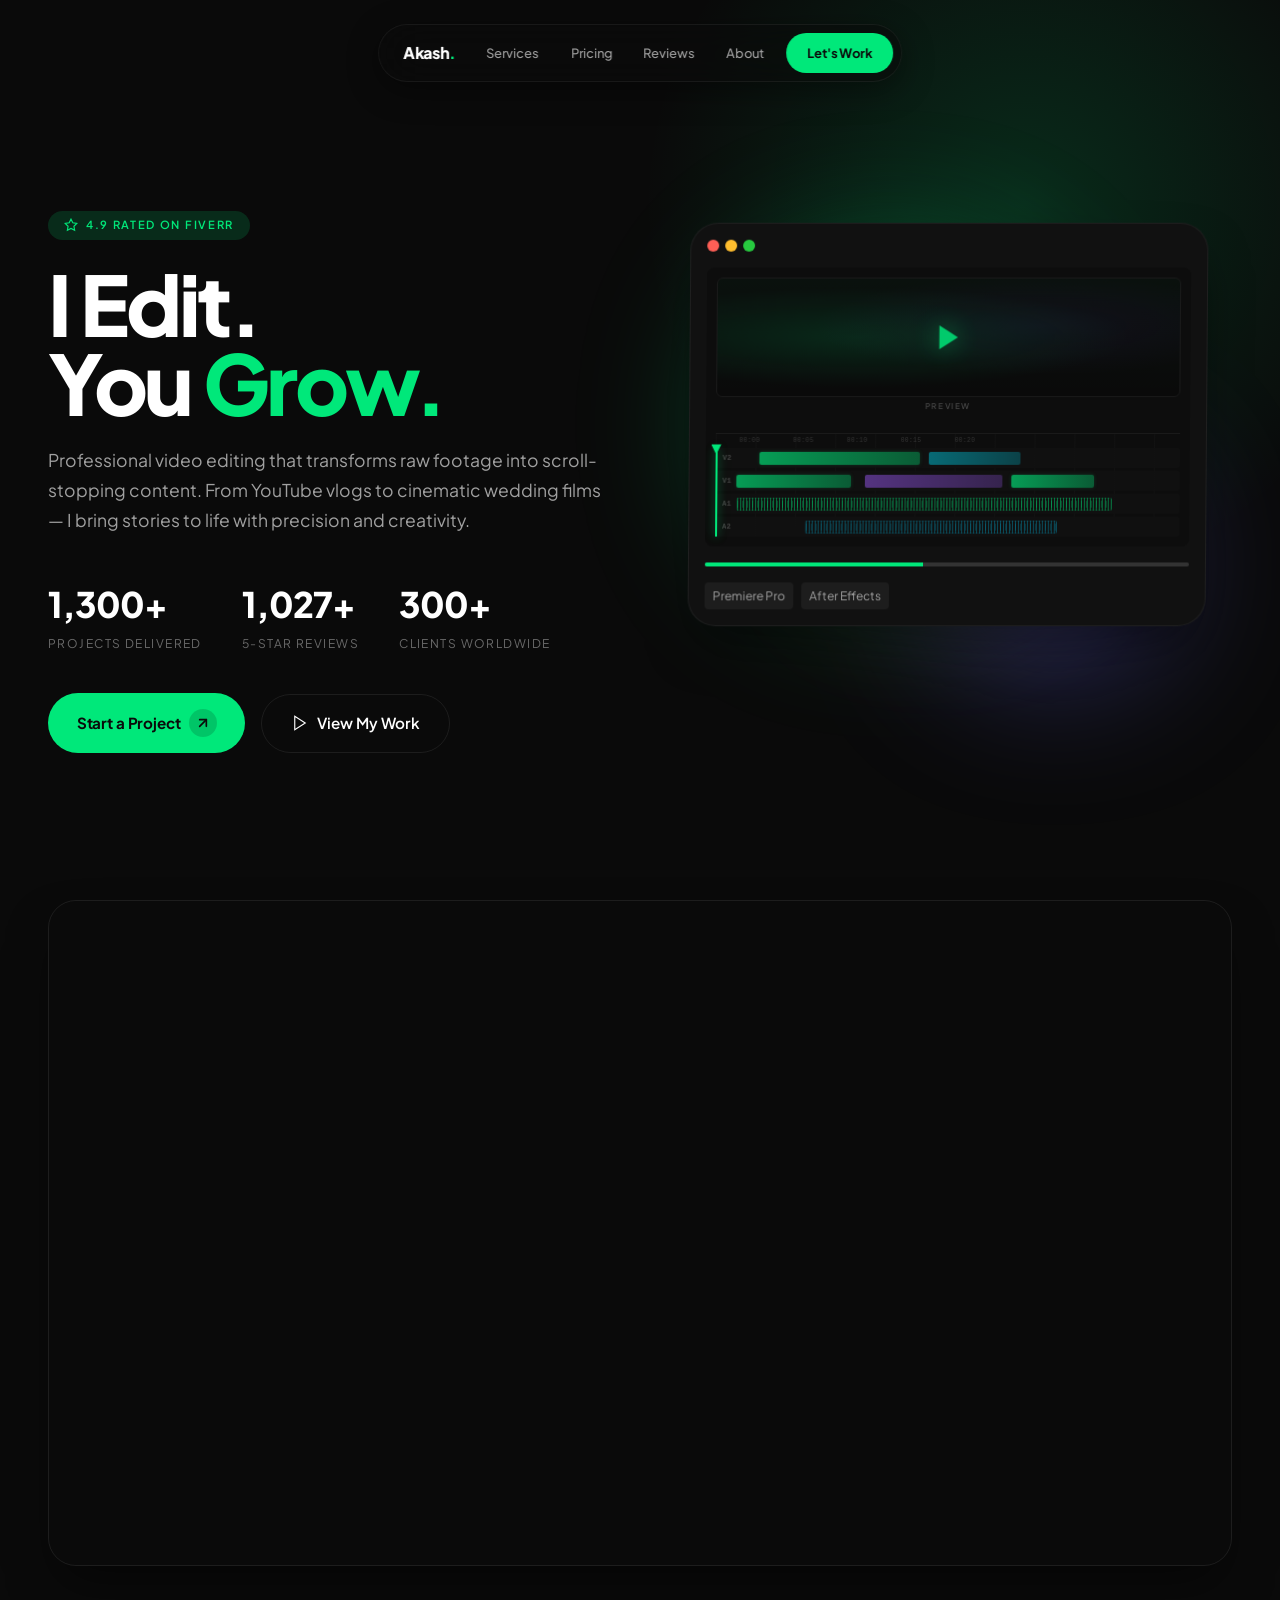
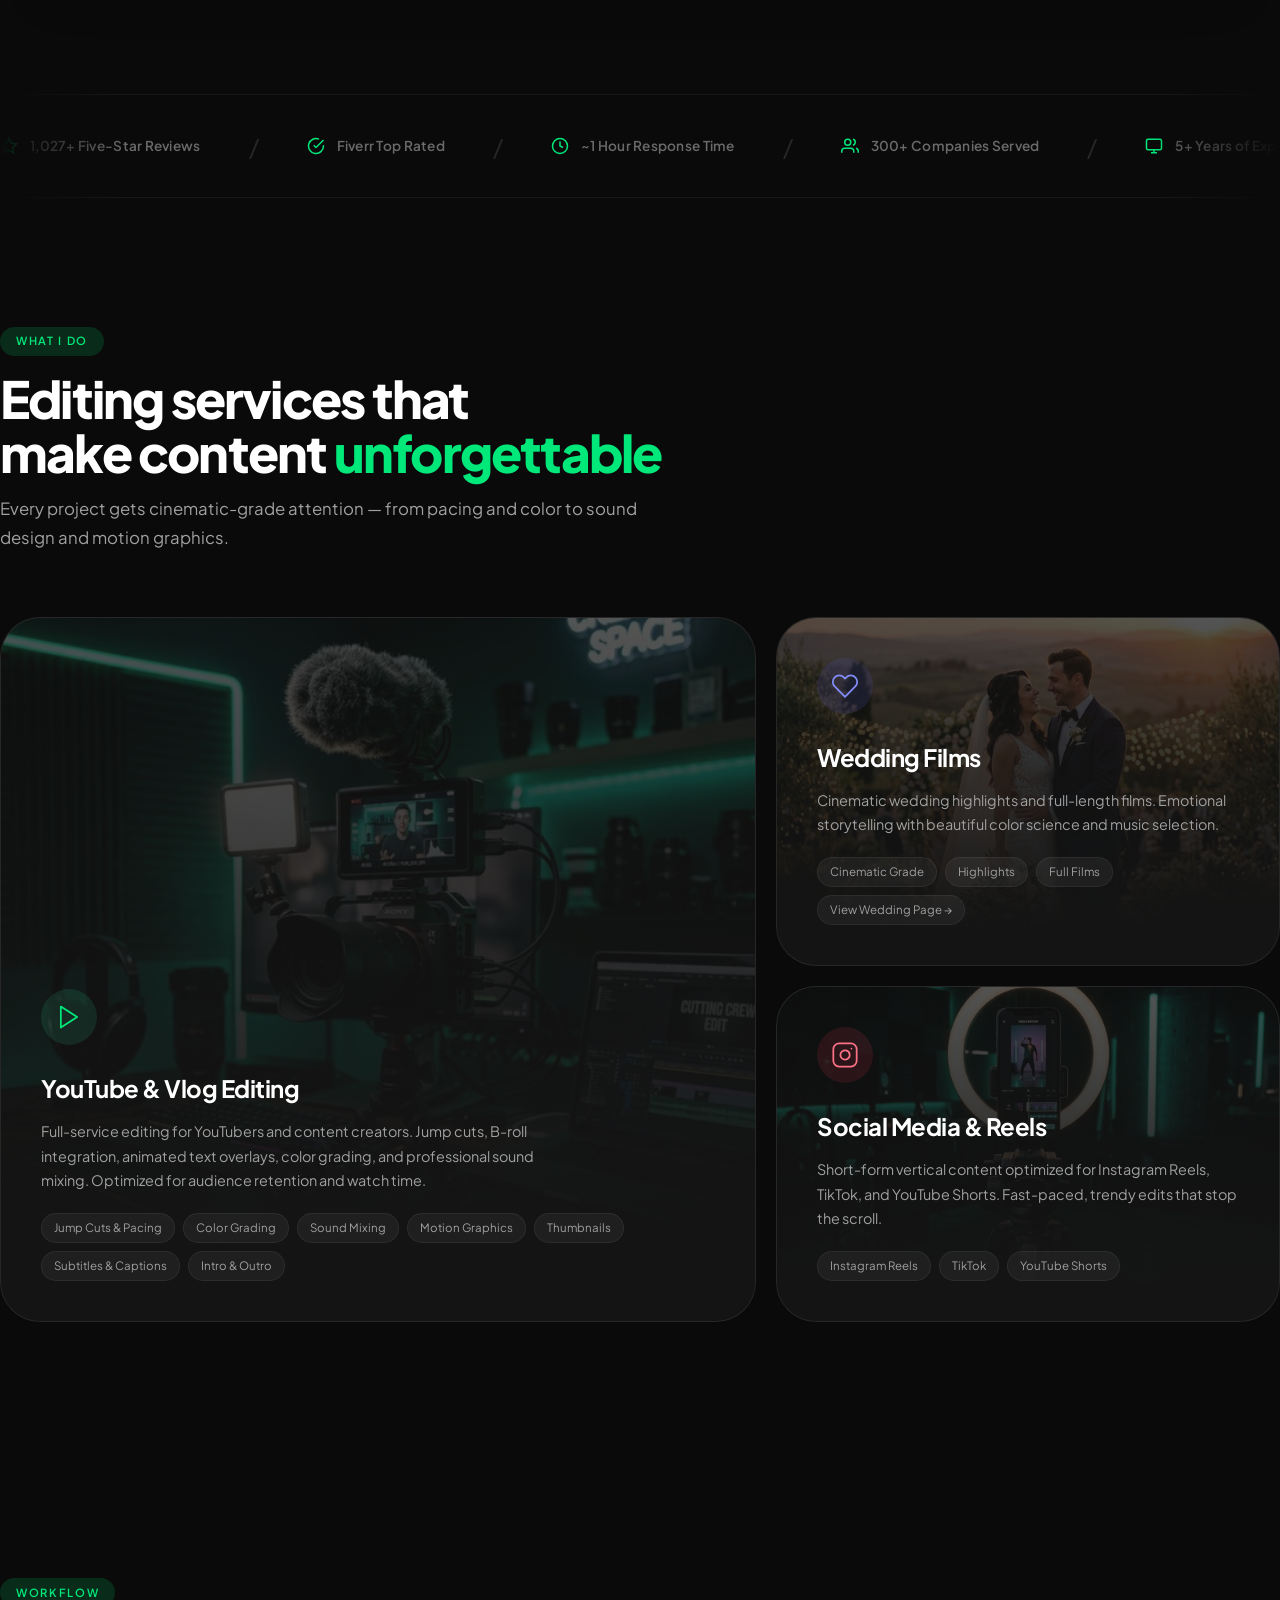
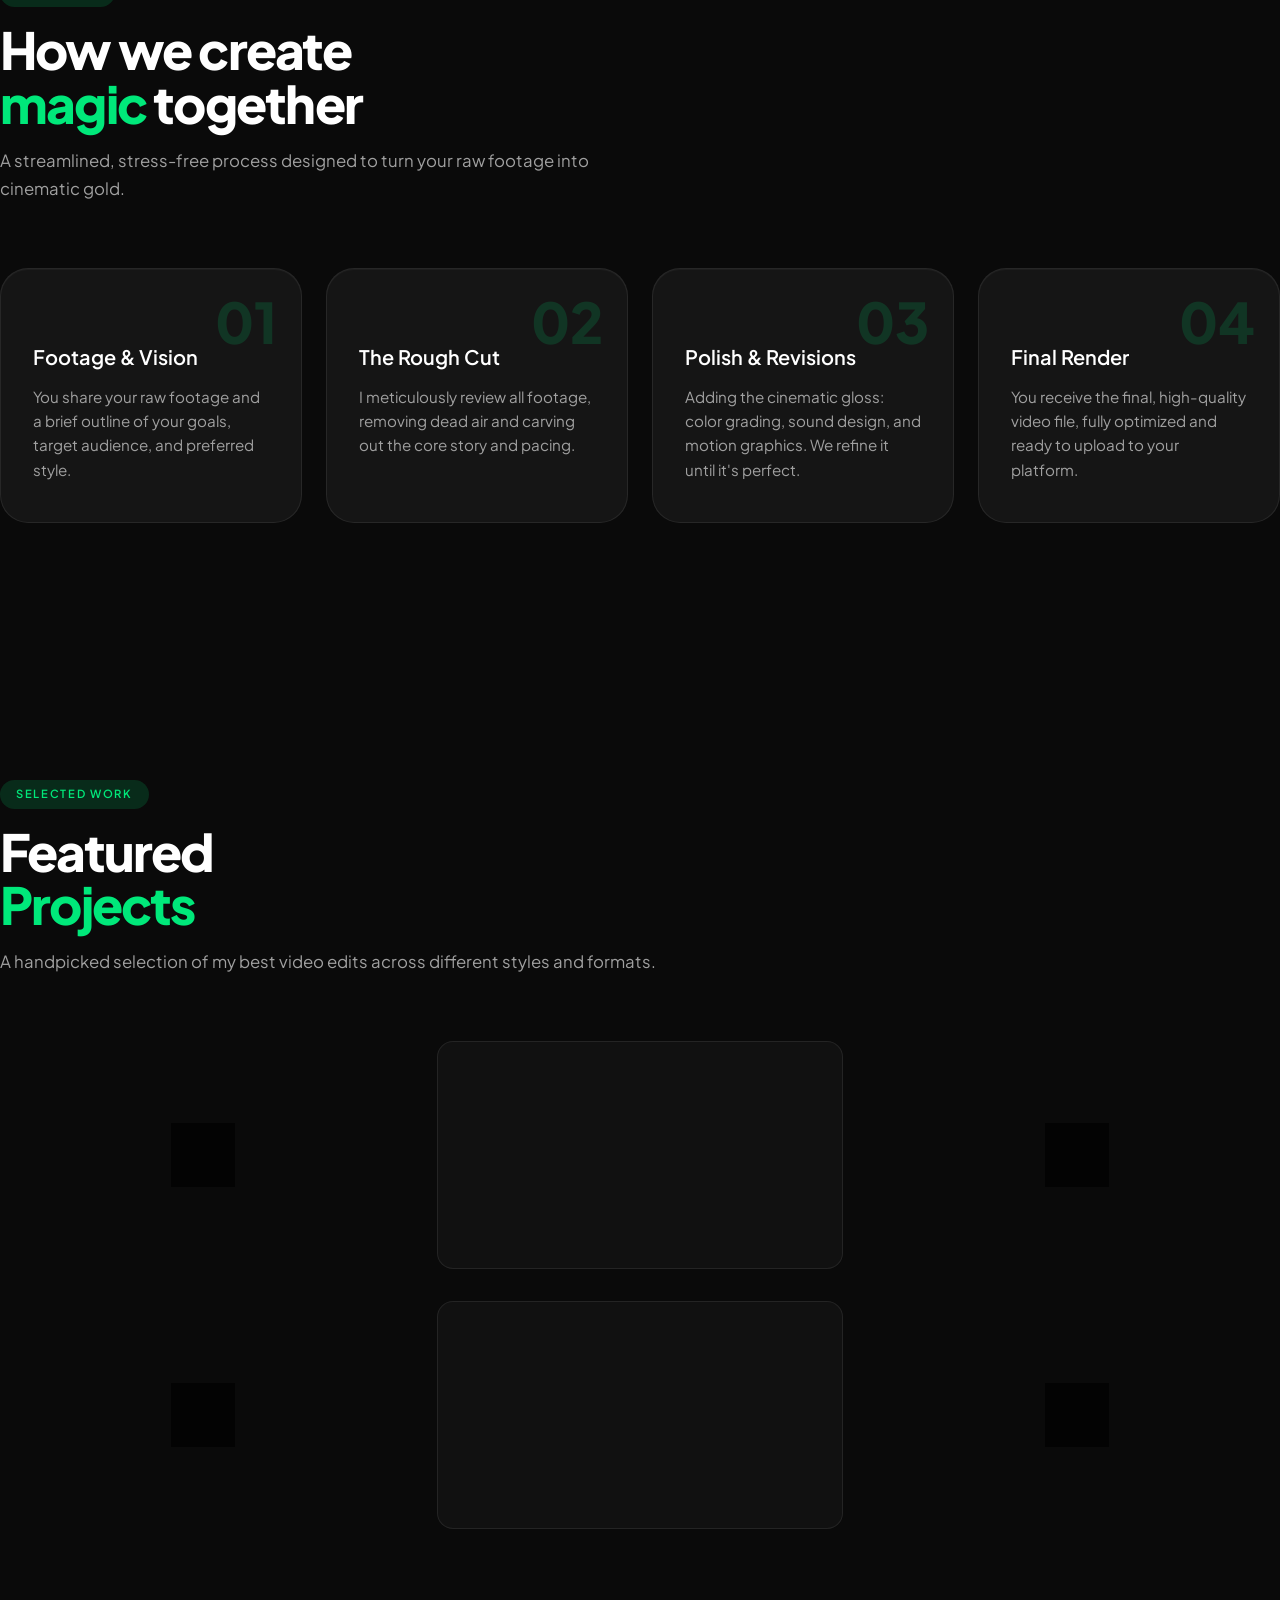
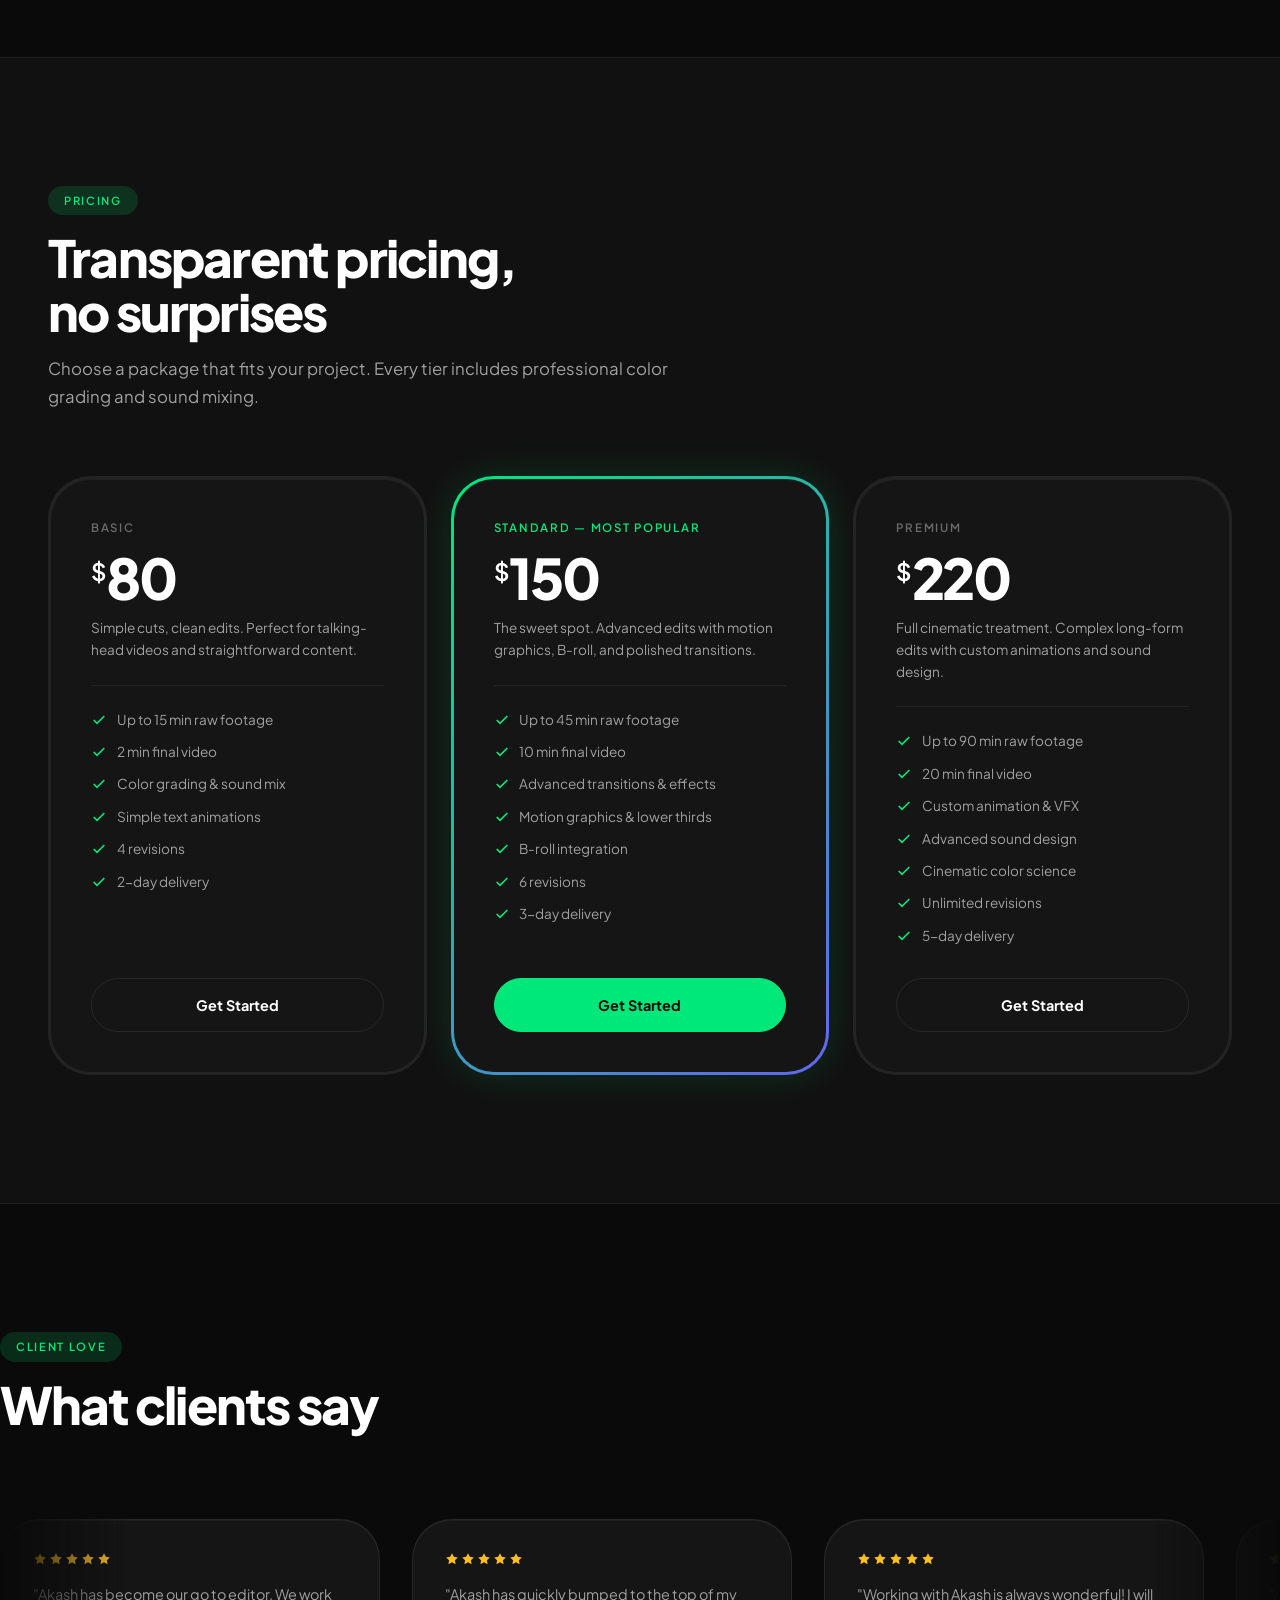
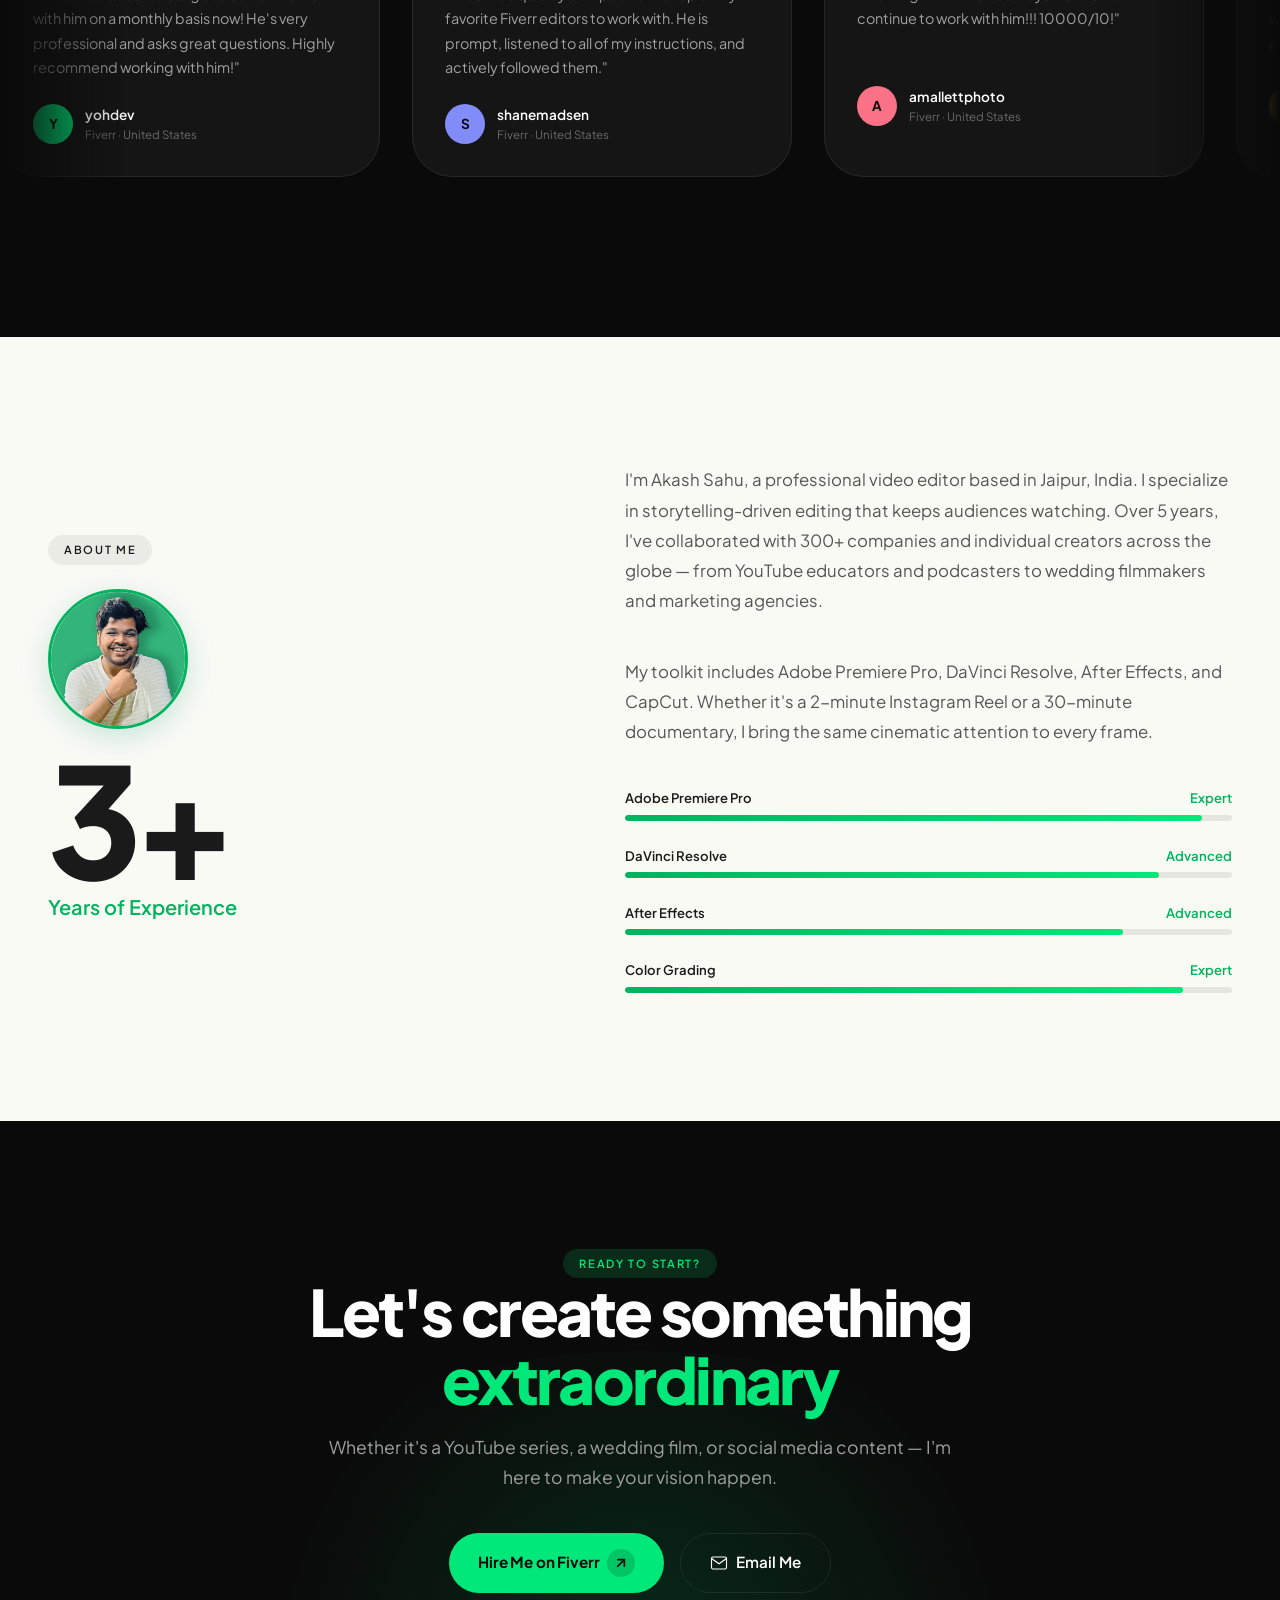
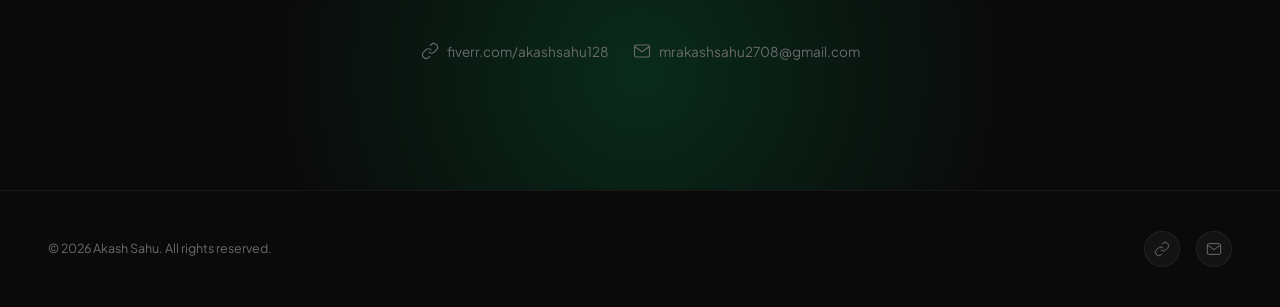
==== commit 8b8a1397: "Replace Jesse's videos with new YouTube links" ====
--- a/index.html
+++ b/index.html
@@ -349,8 +349,8 @@
     <div class="portfolio-grid">
       <!-- 1 -->
       <div class="portfolio-item reveal">
-        <a href="https://www.youtube.com/watch?v=IF19DSwY68c" target="_blank" class="yt-thumbnail-wrapper">
-          <img src="https://i.ytimg.com/vi/IF19DSwY68c/maxresdefault.jpg" alt="YouTube vlog edit — travel & lifestyle content" class="yt-thumbnail" width="1280" height="720" loading="lazy">
+        <a href="https://www.youtube.com/watch?v=Gd1_UkDNw30" target="_blank" class="yt-thumbnail-wrapper">
+          <img src="https://i.ytimg.com/vi/Gd1_UkDNw30/maxresdefault.jpg" alt="YouTube video edit — professional content" class="yt-thumbnail" width="1280" height="720" loading="lazy">
           <div class="yt-play-btn"><svg viewBox="0 0 24 24" fill="currentColor" width="32" height="32"><path d="M8 5v14l11-7z"/></svg></div>
         </a>
       </div>
@@ -378,8 +378,8 @@
       </div>
       <!-- 6 -->
       <div class="portfolio-item reveal reveal-delay-2">
-        <a href="https://www.youtube.com/watch?v=-rHk6a1yCV0" target="_blank" class="yt-thumbnail-wrapper">
-          <img src="https://i.ytimg.com/vi/-rHk6a1yCV0/maxresdefault.jpg" alt="Social media reel — fast-paced dynamic edit" class="yt-thumbnail" width="1280" height="720" loading="lazy">
+        <a href="https://www.youtube.com/watch?v=mTMTQMxs1IM" target="_blank" class="yt-thumbnail-wrapper">
+          <img src="https://i.ytimg.com/vi/mTMTQMxs1IM/maxresdefault.jpg" alt="YouTube video edit — creative content" class="yt-thumbnail" width="1280" height="720" loading="lazy">
           <div class="yt-play-btn"><svg viewBox="0 0 24 24" fill="currentColor" width="32" height="32"><path d="M8 5v14l11-7z"/></svg></div>
         </a>
       </div>
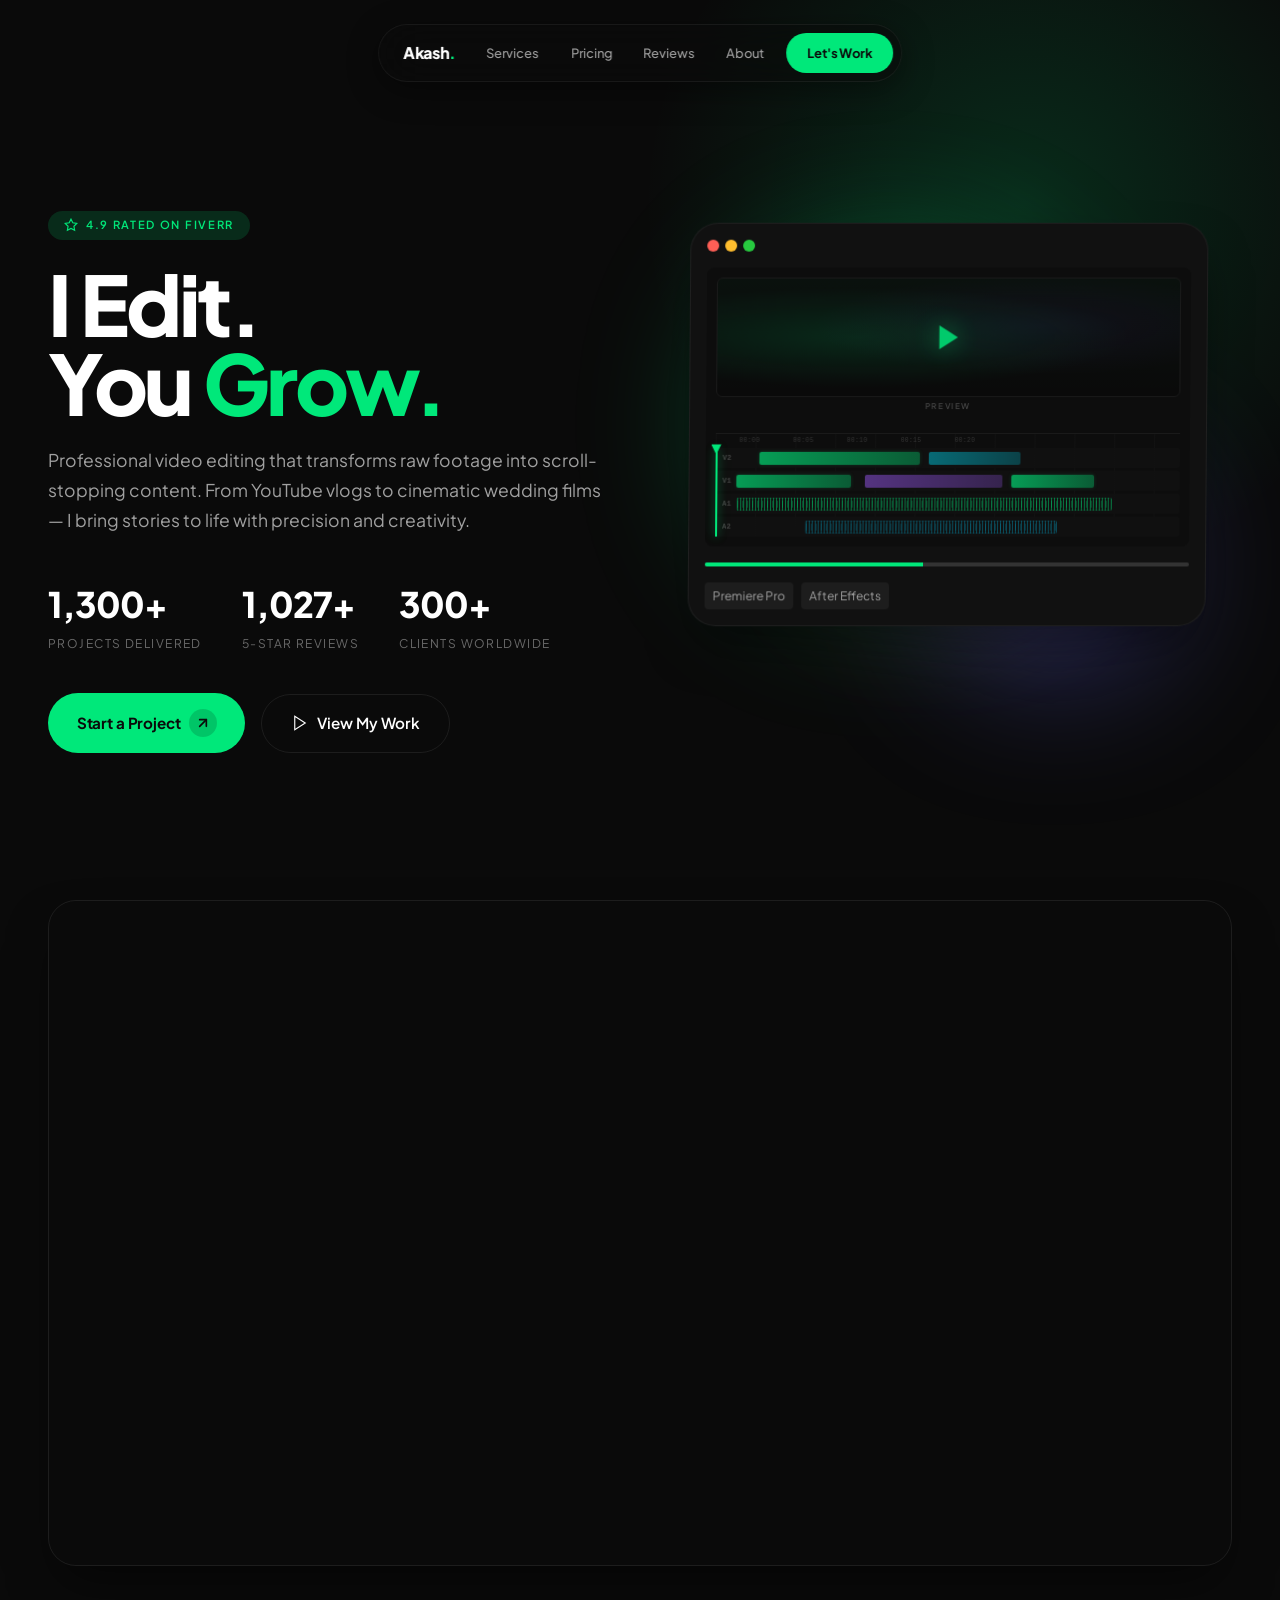
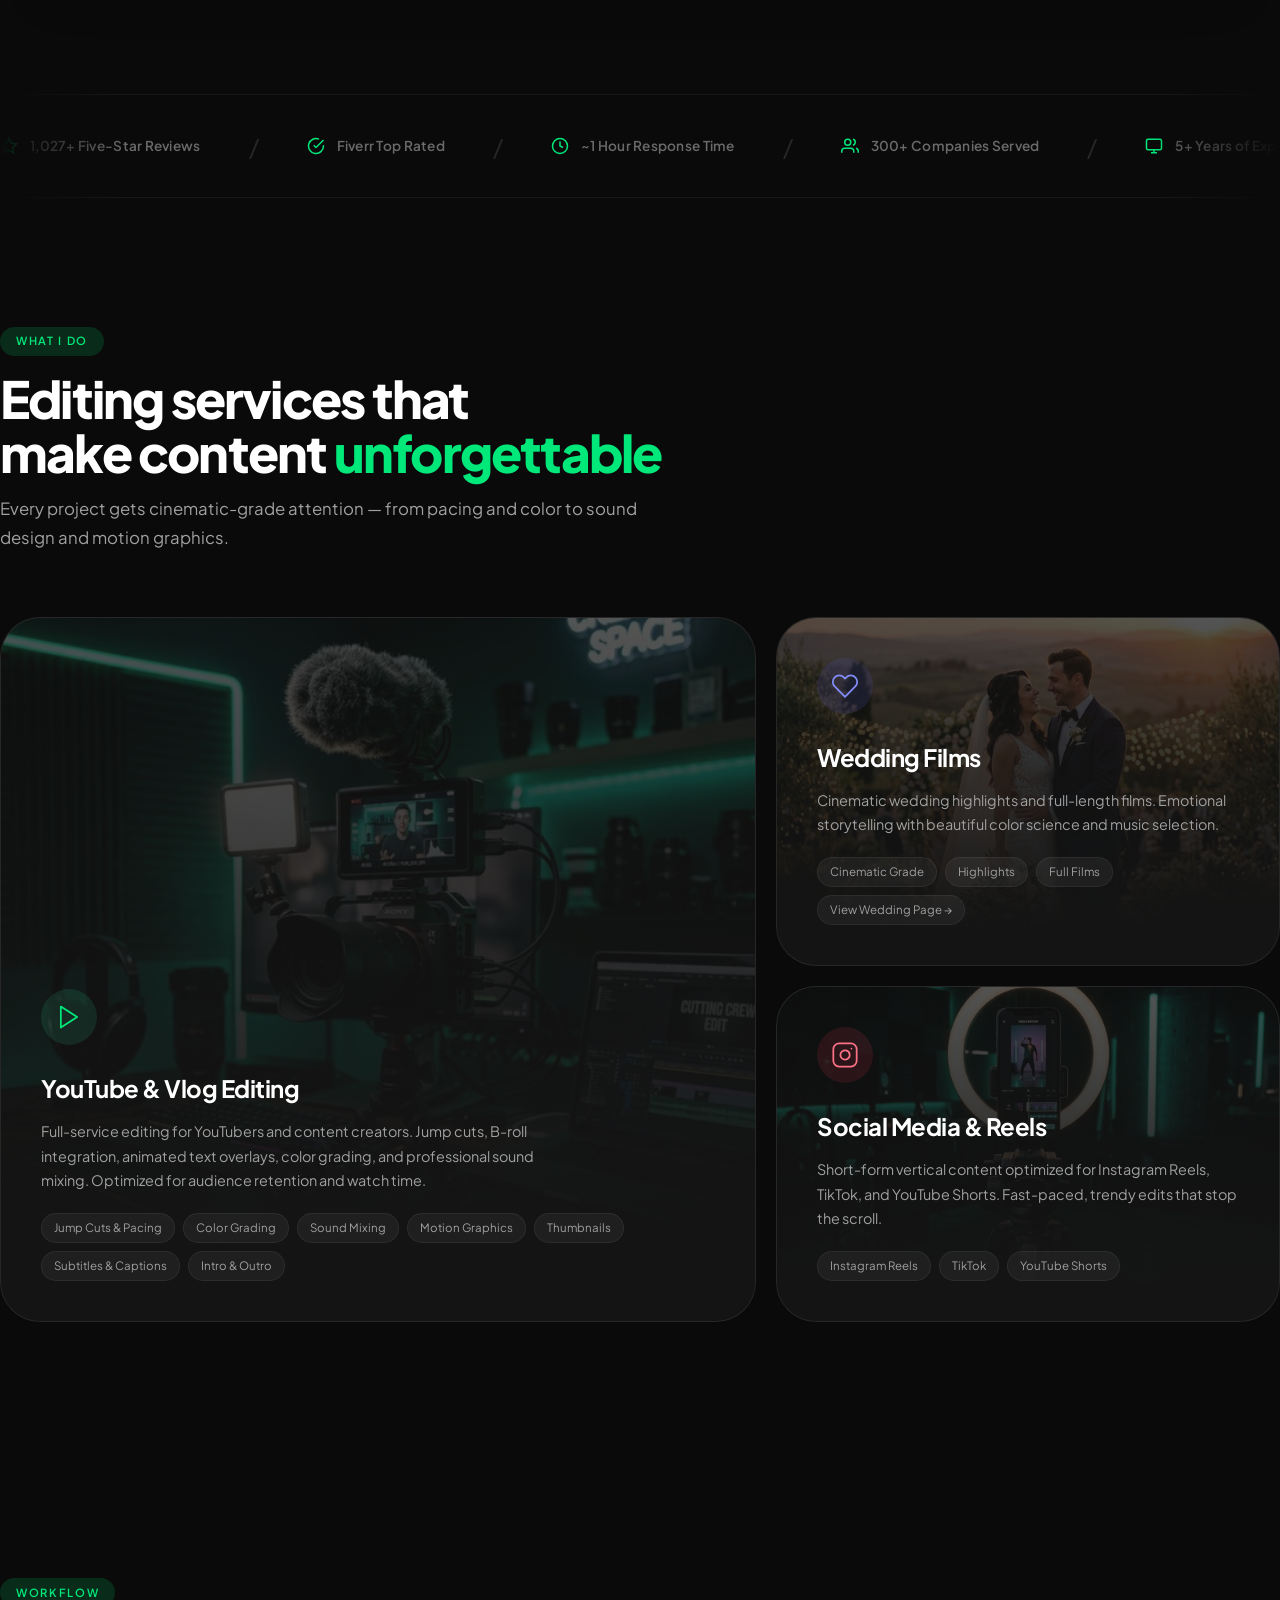
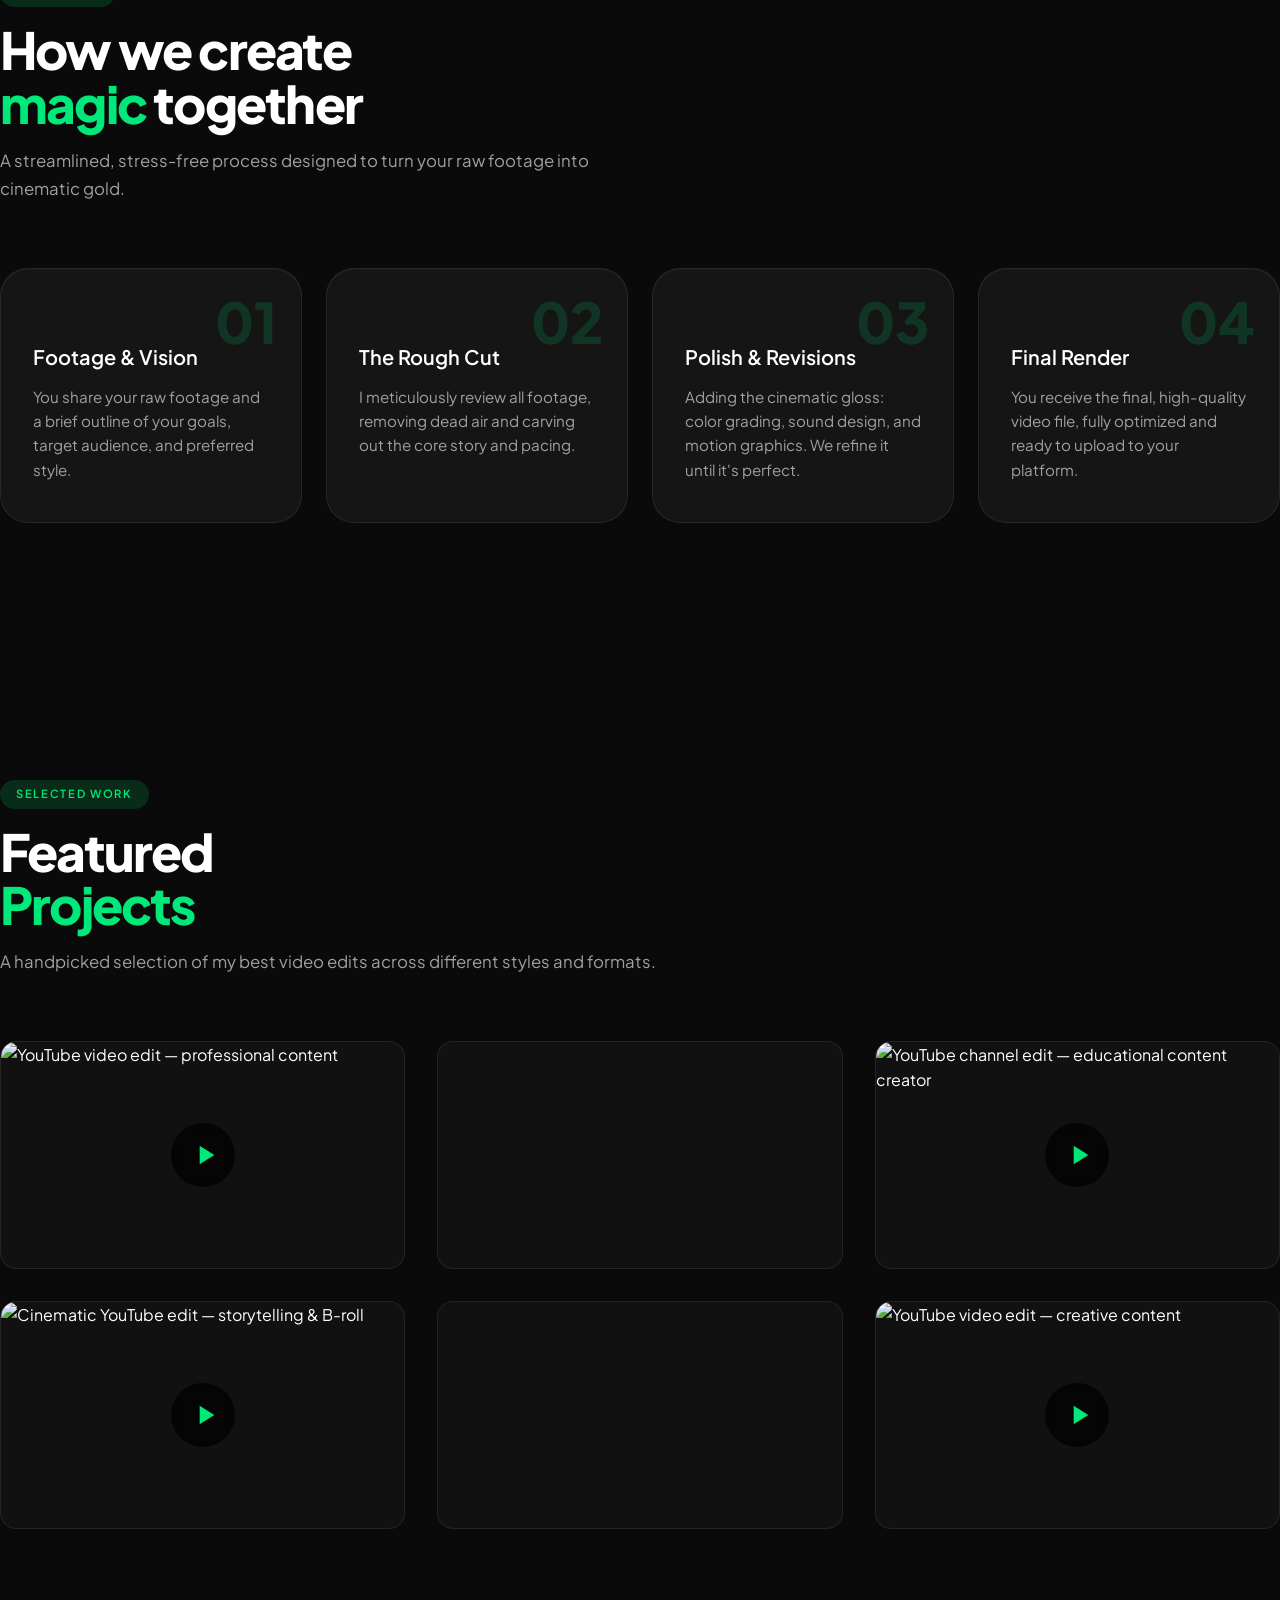
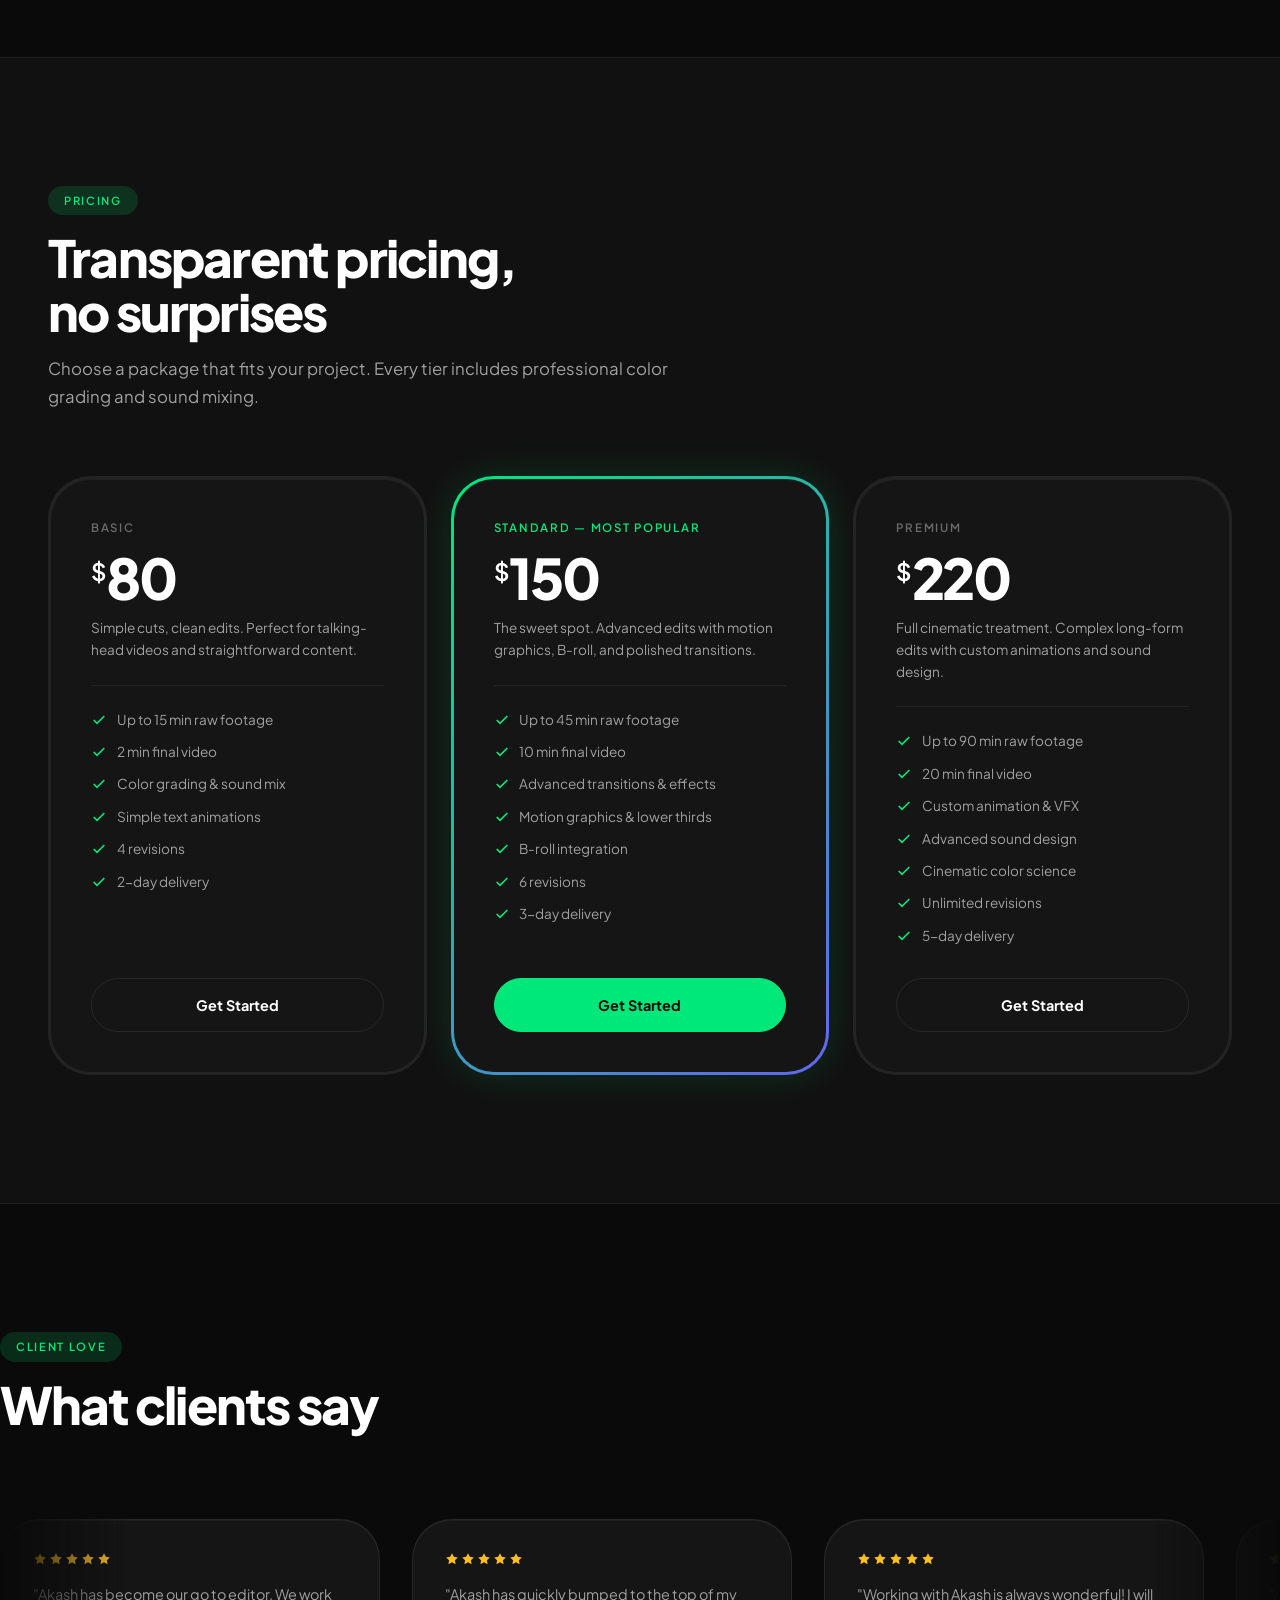
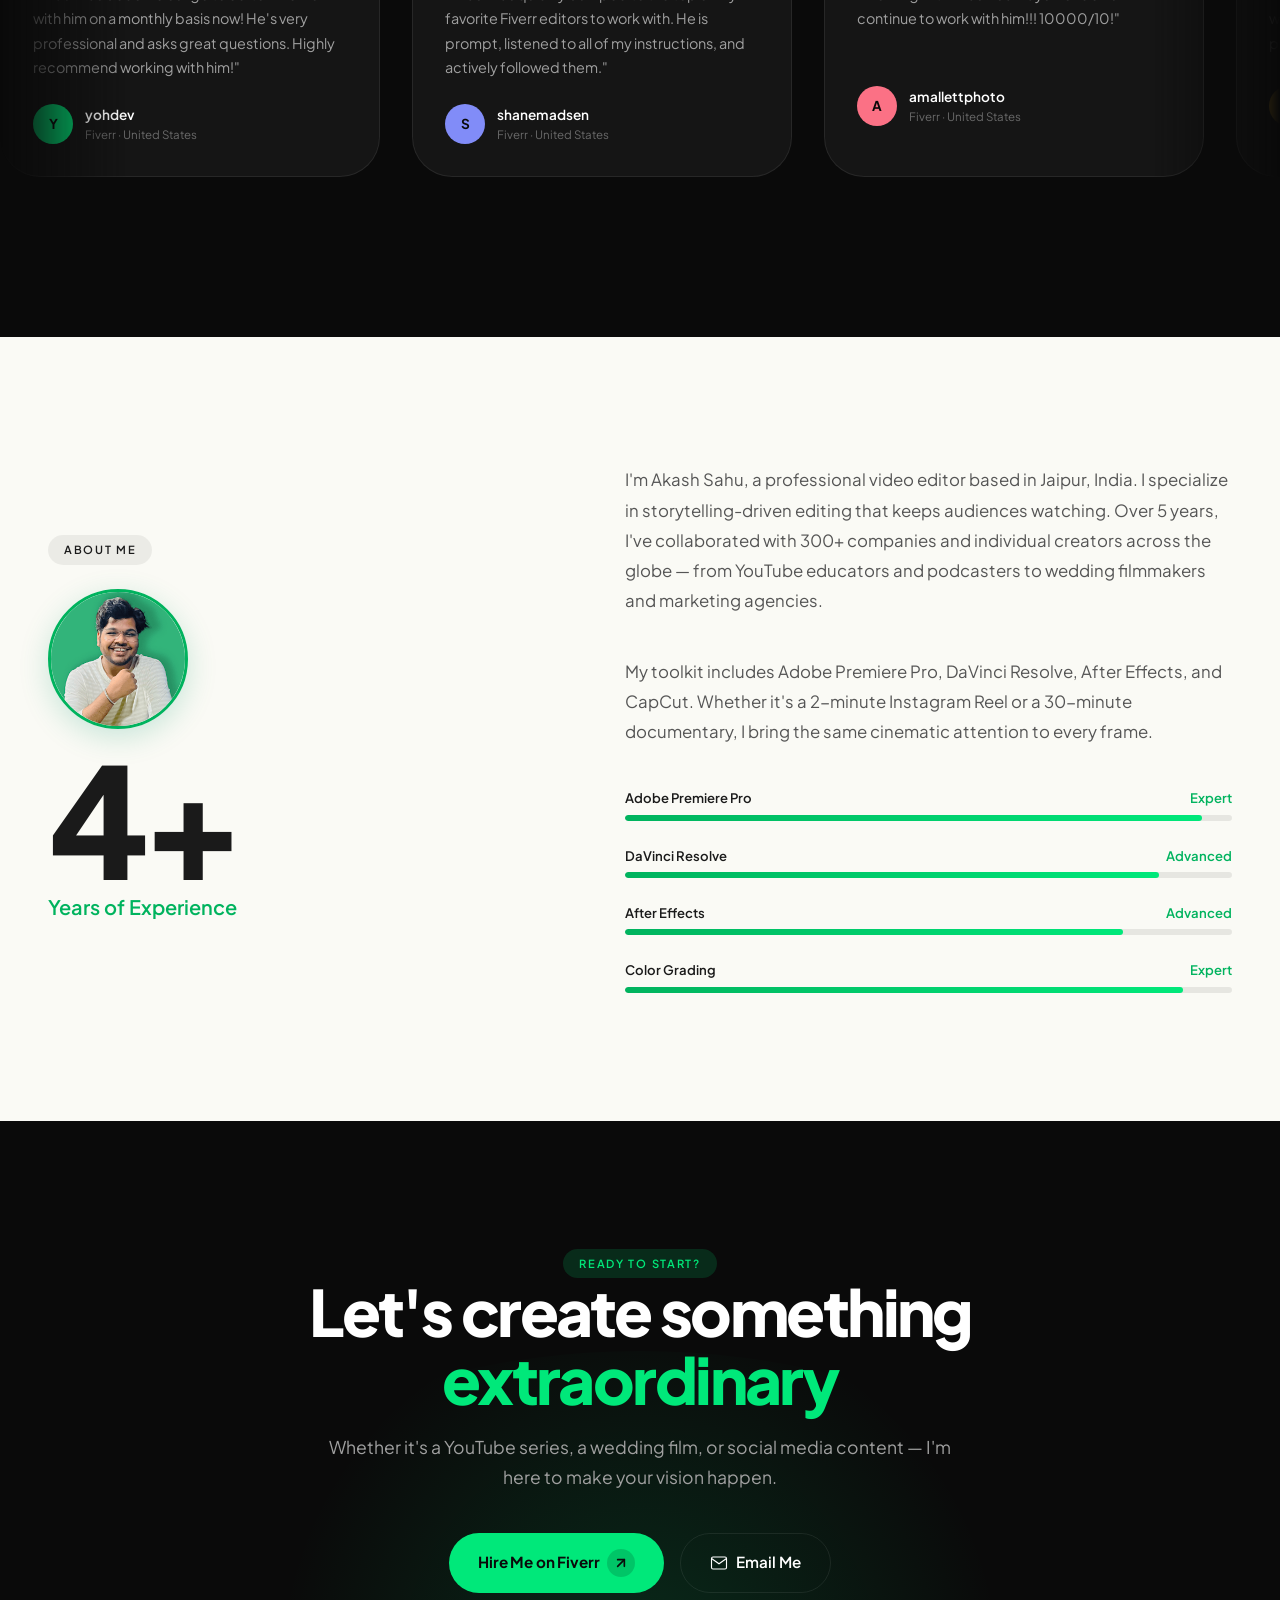
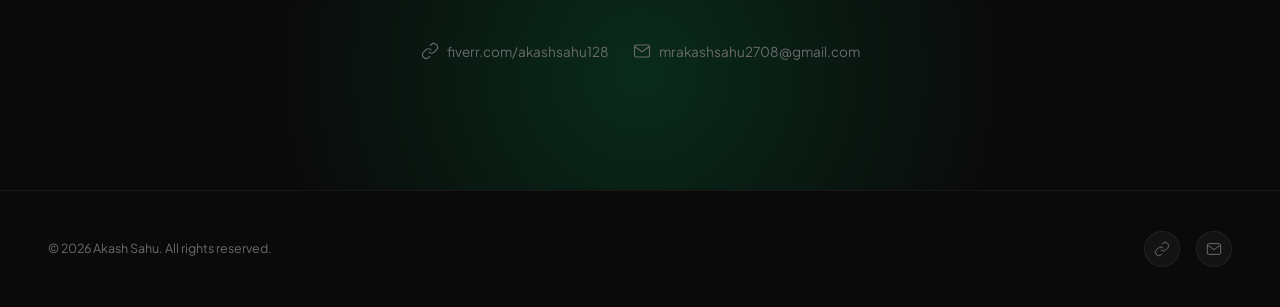
==== commit 14e7b6a5: "Enable audio on showreel Vimeo video" ====
--- a/index.html
+++ b/index.html
@@ -162,7 +162,7 @@
   <section class="showreel-section">
     <div class="container reveal">
       <div class="showreel-container">
-        <iframe src="https://player.vimeo.com/video/895341088?background=1&autoplay=1&loop=1&byline=0&title=0" frameborder="0" allow="autoplay; fullscreen; picture-in-picture" allowfullscreen></iframe>
+        <iframe src="https://player.vimeo.com/video/895341088?autoplay=1&loop=1&byline=0&title=0&muted=0" frameborder="0" allow="autoplay; fullscreen; picture-in-picture" allowfullscreen></iframe>
       </div>
     </div>
   </section>
